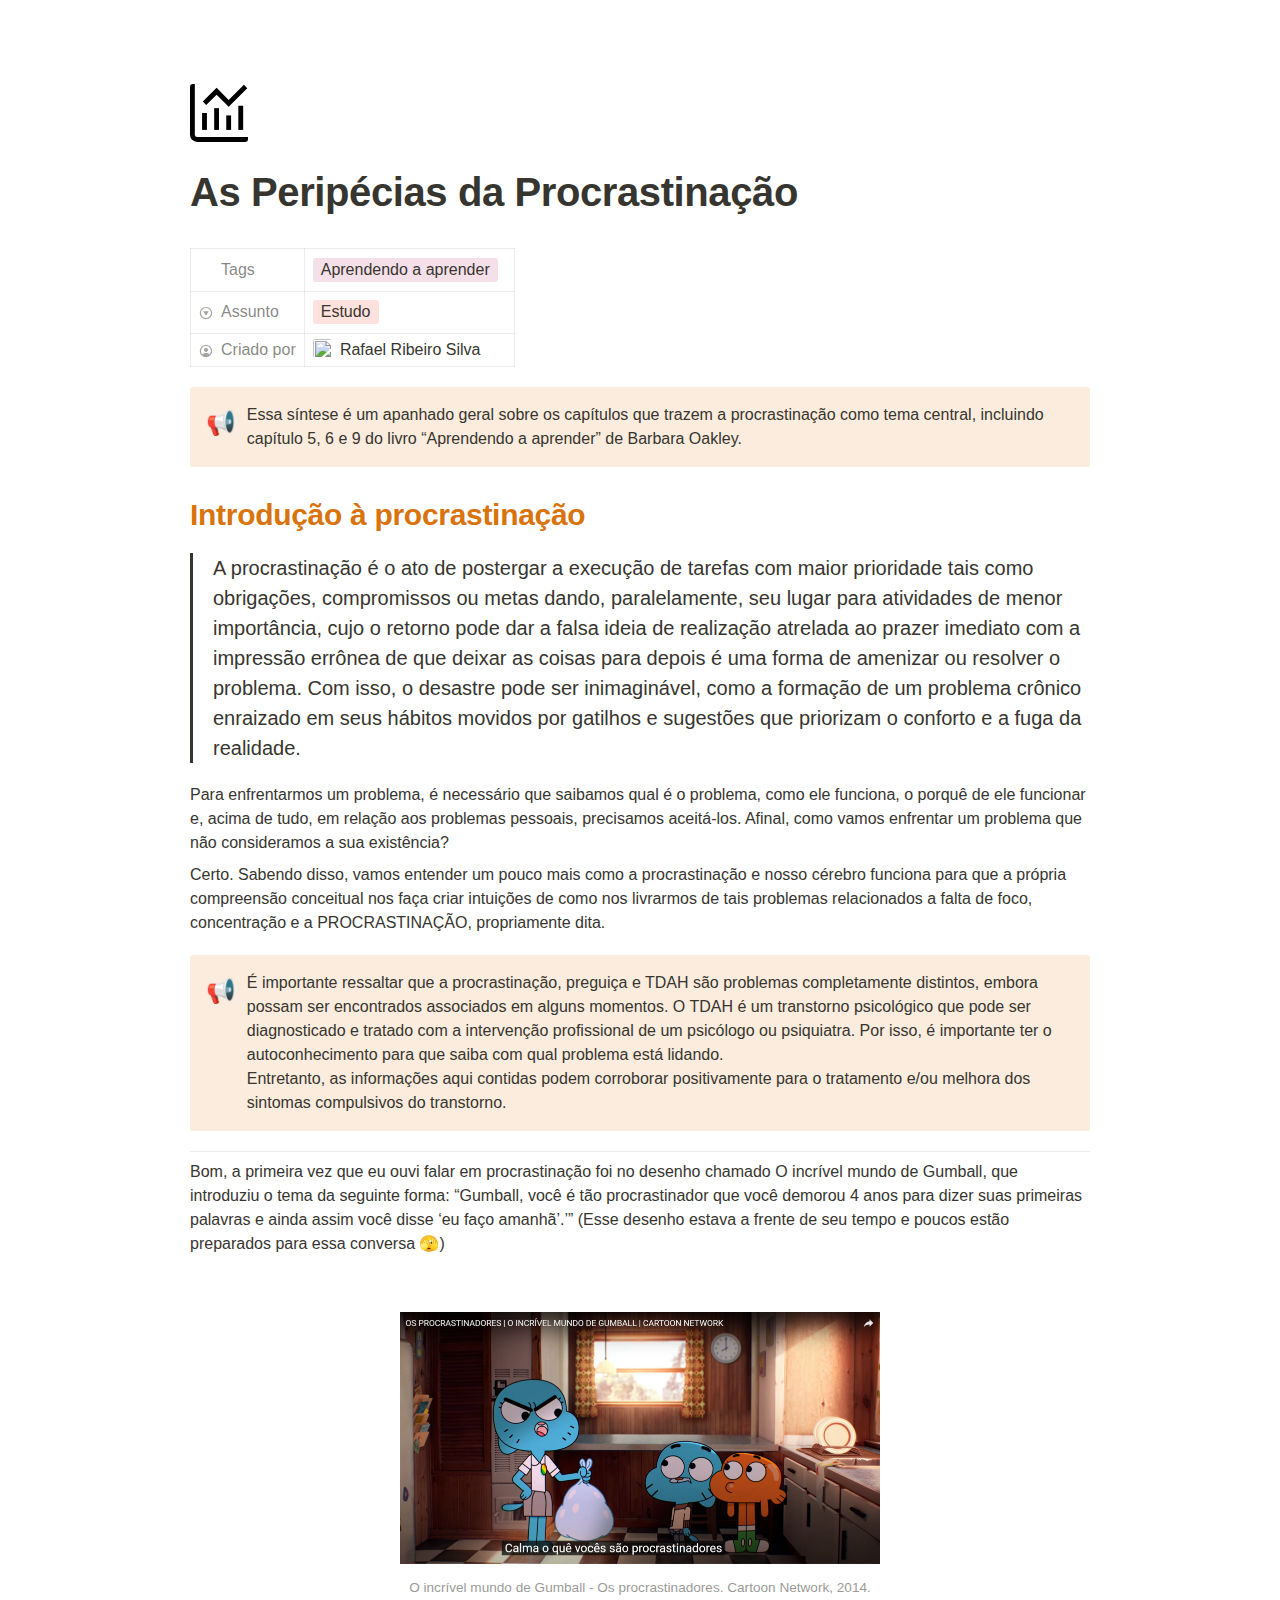
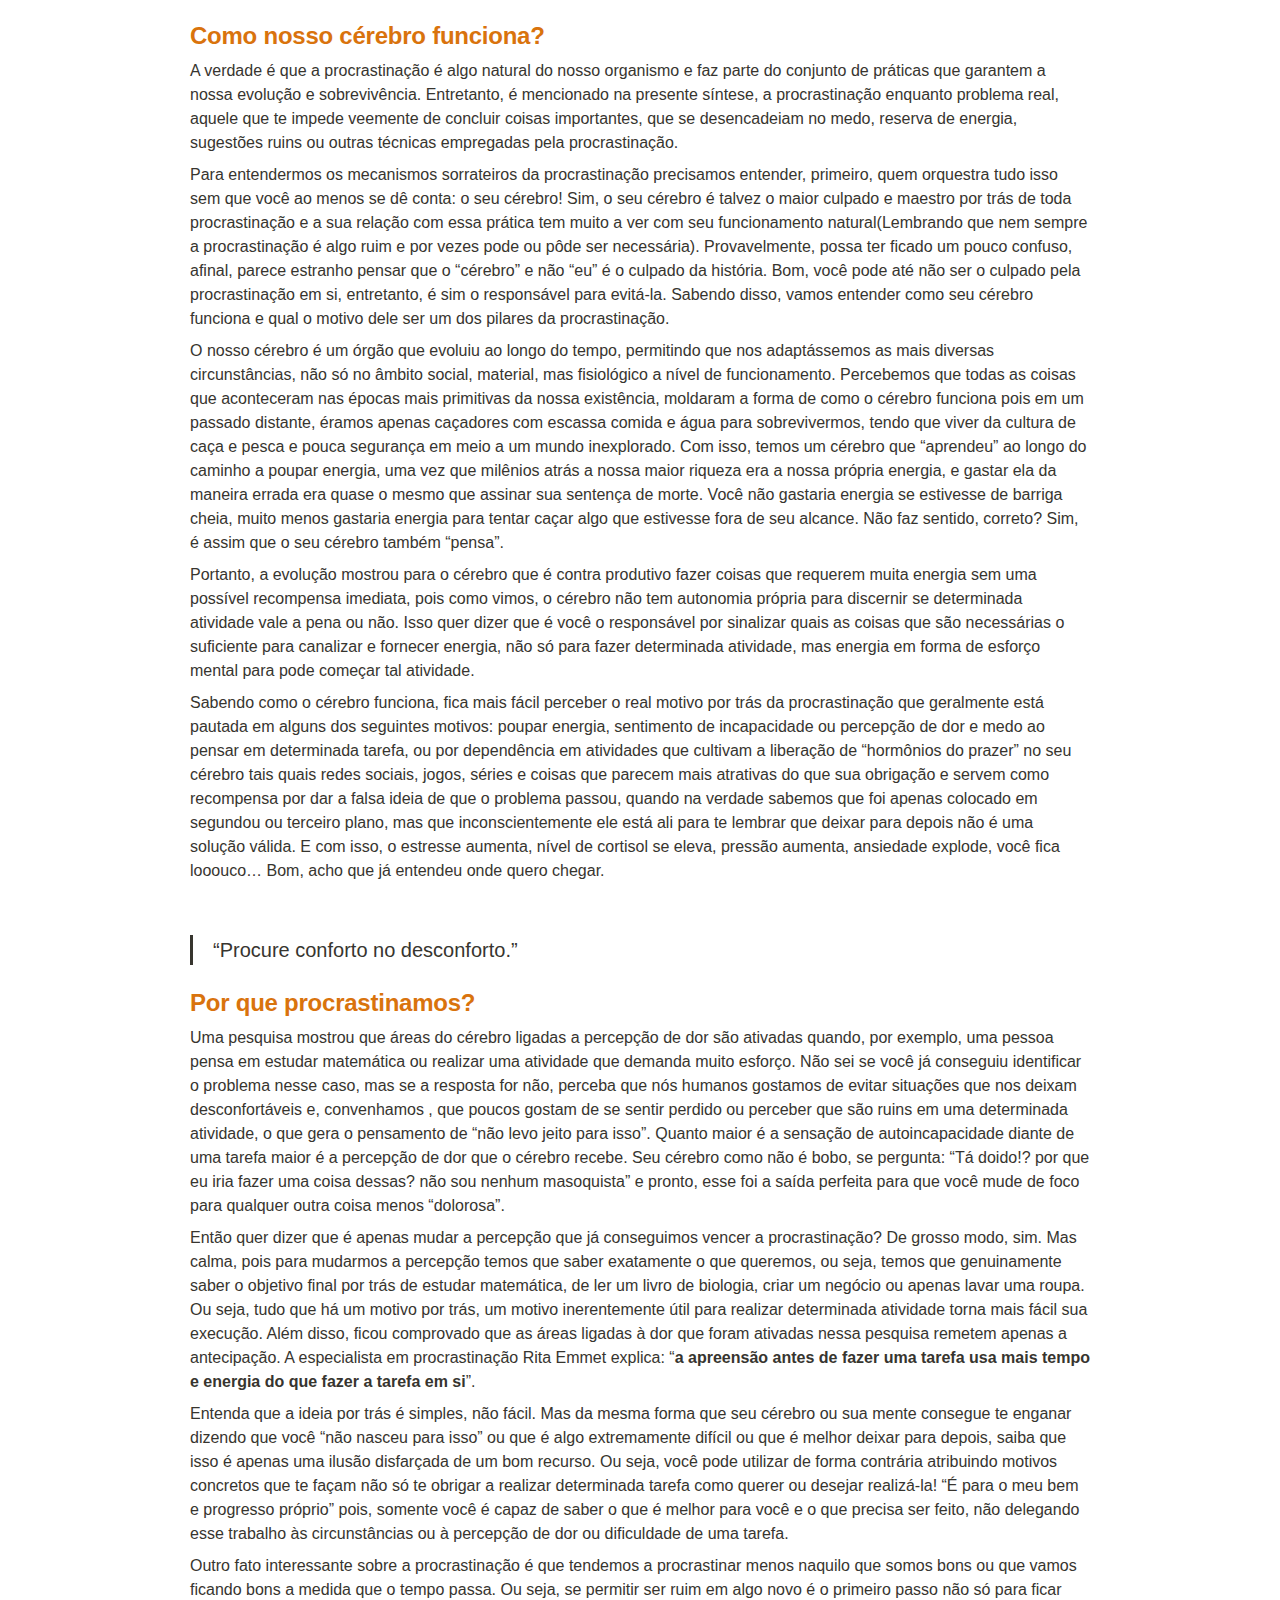
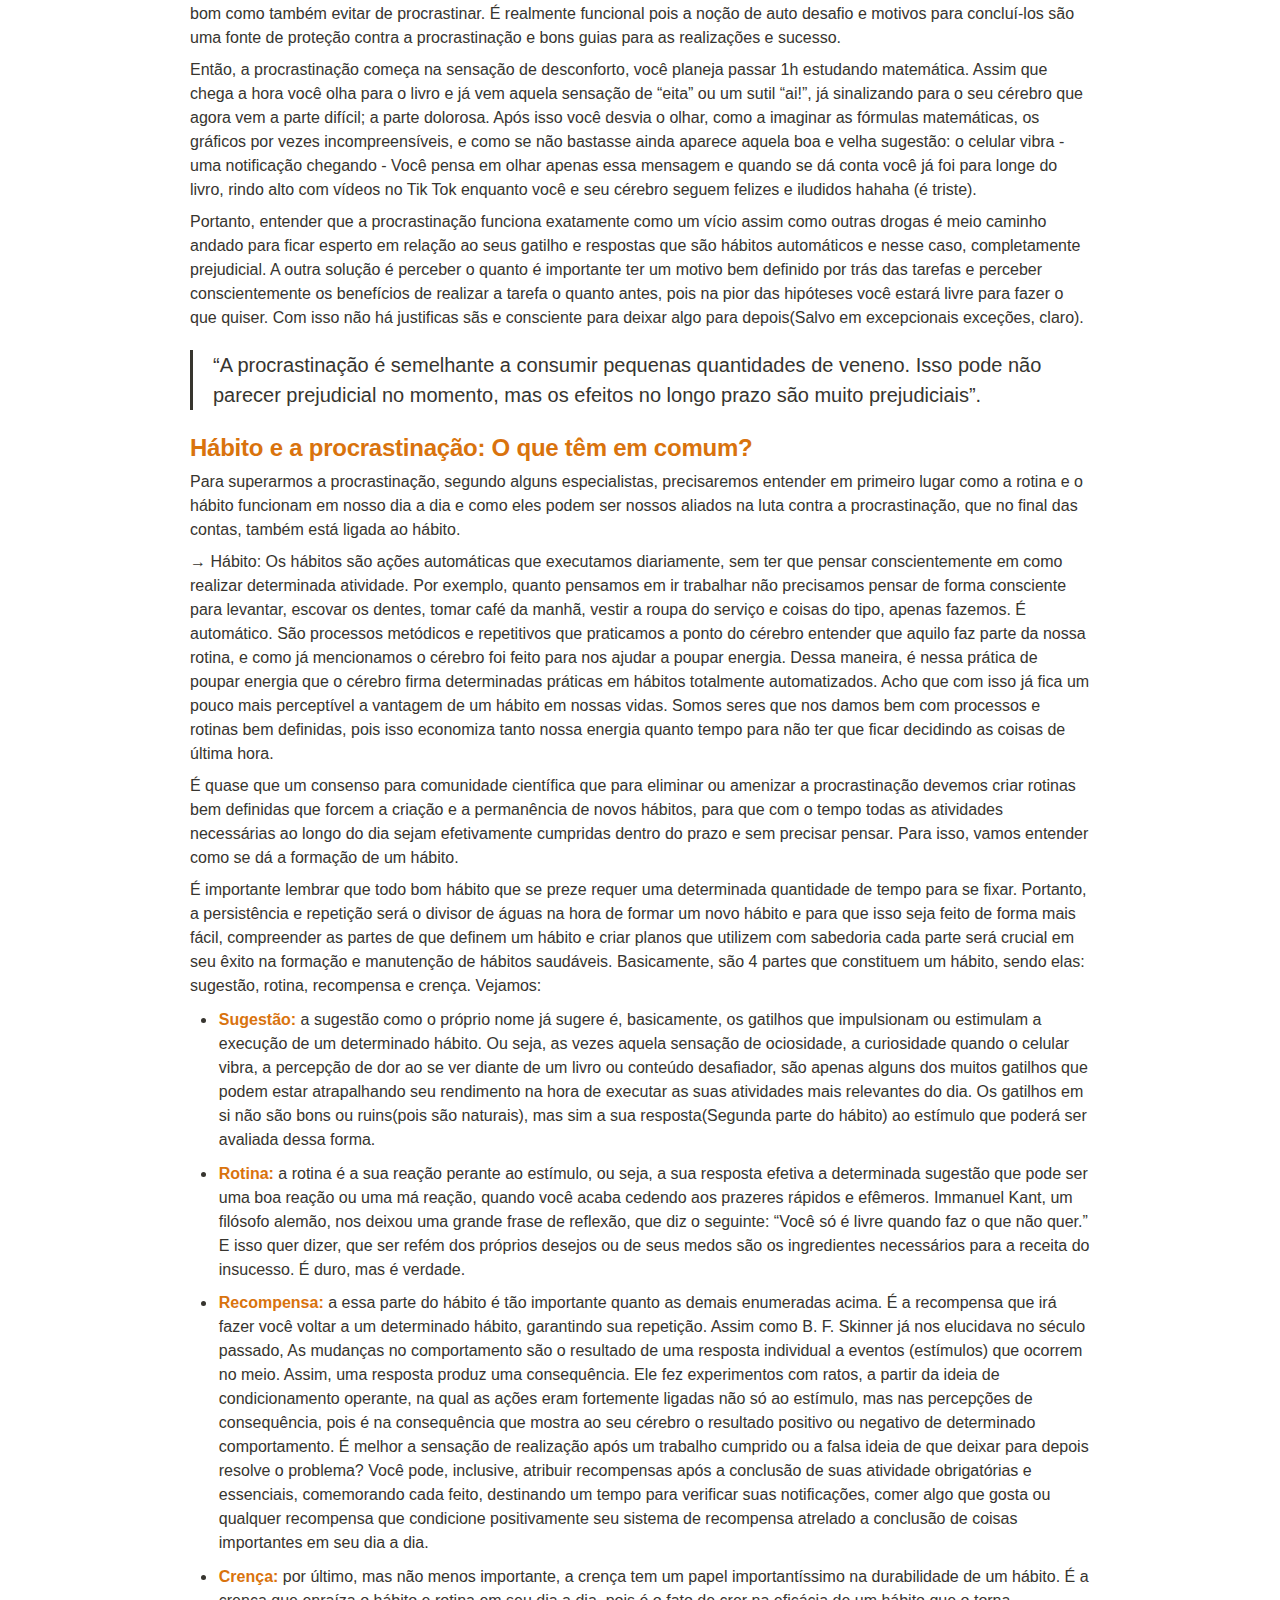
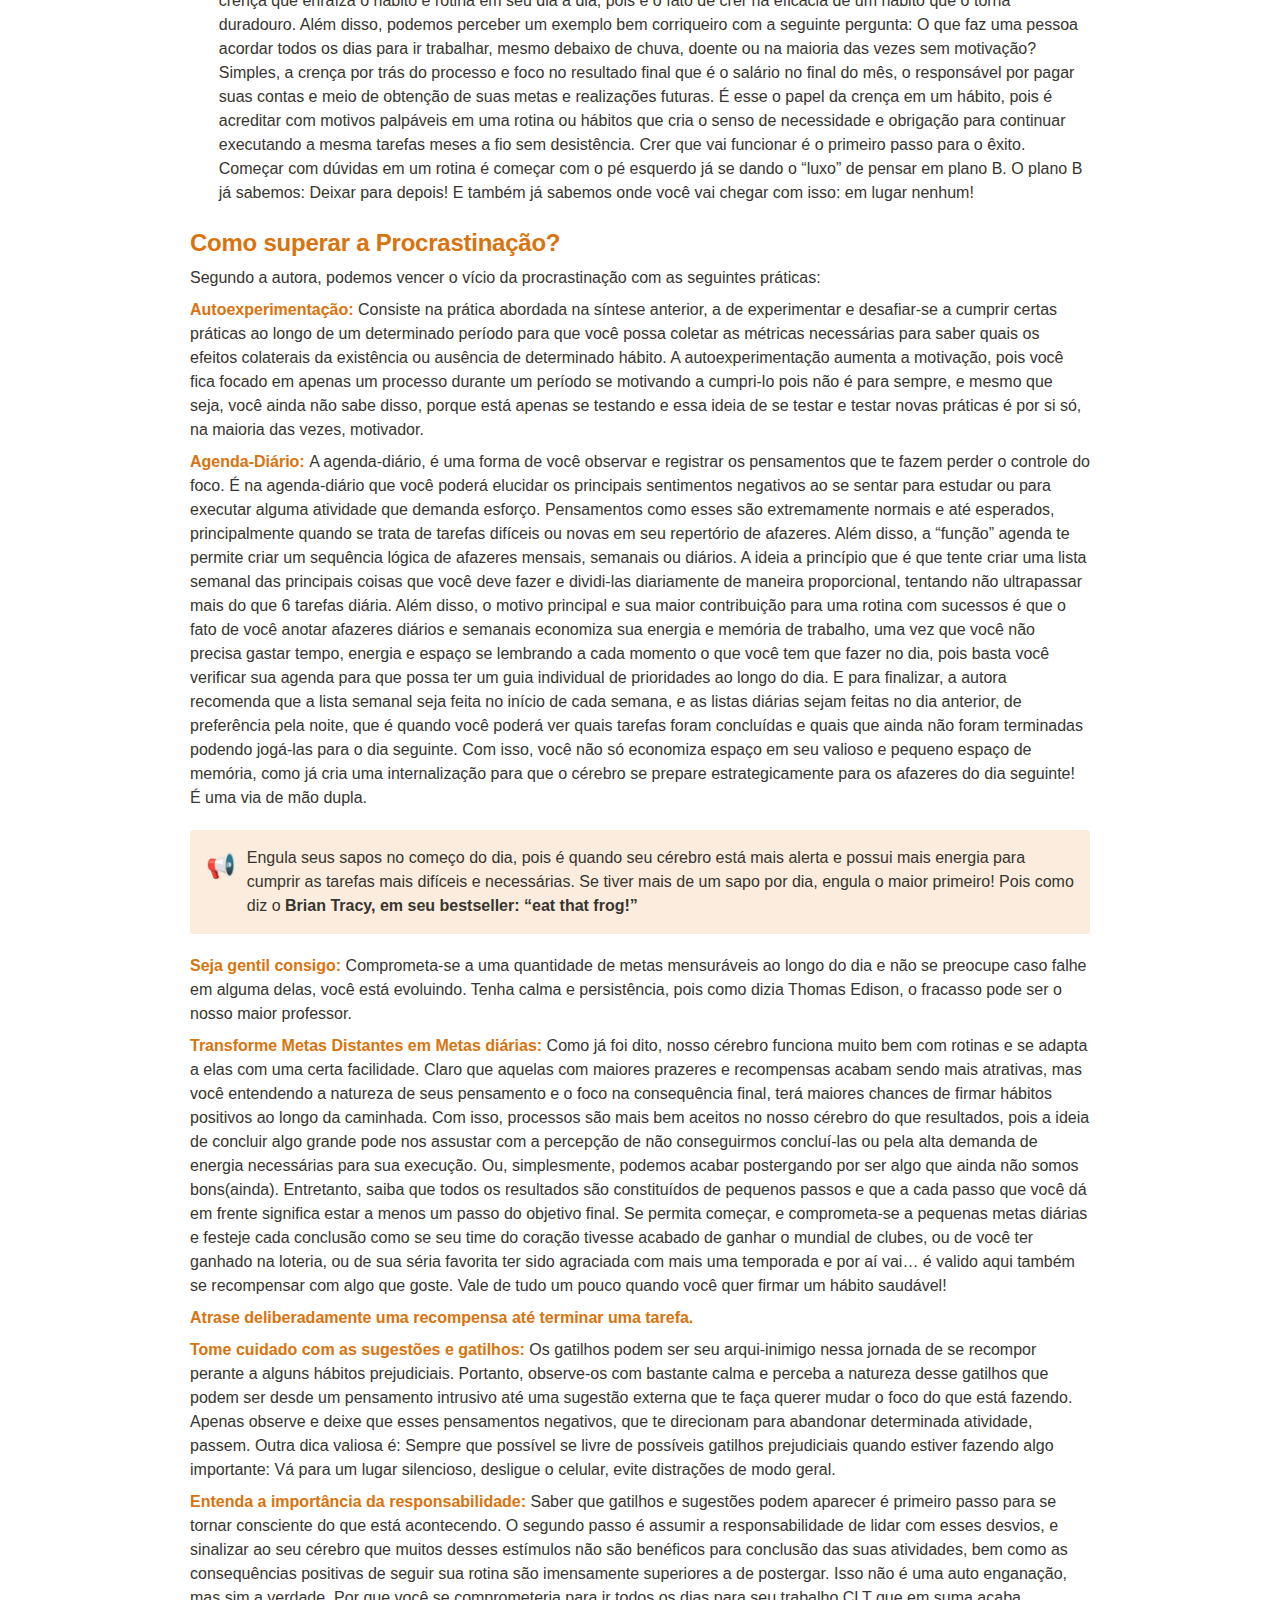
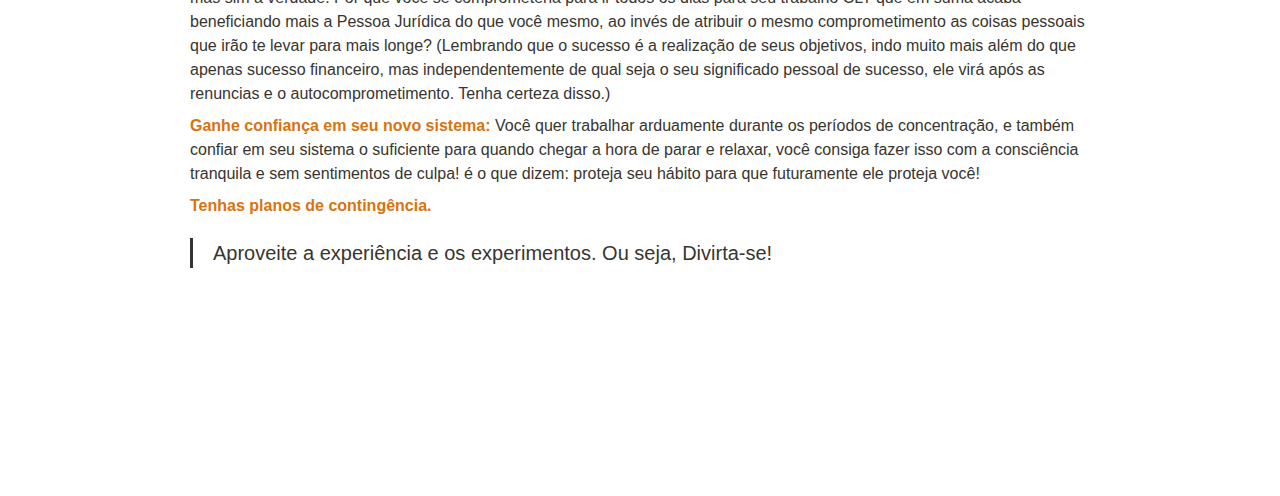
==== index.html @ 69508054 "Updates" ====
<!DOCTYPE html>
<html lang="pt-BR">
<head>
    <meta charset="UTF-8">
    <meta name="viewport" content="width=device-width, initial-scale=1.0">
    <link rel="stylesheet" href="estilo.css">
	<title>As Peripécias da Procrastinação</title>
</head>
<body>
	<article id="87c3aa96-2b7f-48d1-9f19-0ca85fb51d42" class="page sans"><header><div class="page-header-icon undefined"><img class="icon" src="As%20Peripe%CC%81cias%20da%20Procrastinac%CC%A7a%CC%83o%2087c3aa962b7f48d19f190ca85fb51d42/grafico-histograma.svg"/></div><h1 class="page-title">As Peripécias da Procrastinação</h1><p class="page-description"></p><table class="properties"><tbody><tr class="property-row property-row-multi_select"><th><span class="icon property-icon"><img src="https://www.notion.so/icons/tag_gray.svg" style="width:14px;height:14px"/></span>Tags</th><td><span class="selected-value select-value-color-pink">Aprendendo a aprender</span></td></tr><tr class="property-row property-row-select"><th><span class="icon property-icon"><svg role="graphics-symbol" viewBox="0 0 16 16" style="width:14px;height:14px;display:block;fill:rgba(55, 53, 47, 0.45);flex-shrink:0" class="typesSelect"><path d="M8 15.126C11.8623 15.126 15.0615 11.9336 15.0615 8.06445C15.0615 4.20215 11.8623 1.00293 7.99316 1.00293C4.13086 1.00293 0.938477 4.20215 0.938477 8.06445C0.938477 11.9336 4.1377 15.126 8 15.126ZM8 13.7383C4.85547 13.7383 2.33301 11.209 2.33301 8.06445C2.33301 4.91992 4.84863 2.39746 7.99316 2.39746C11.1377 2.39746 13.6738 4.91992 13.6738 8.06445C13.6738 11.209 11.1445 13.7383 8 13.7383ZM7.62402 10.6348C7.79492 10.915 8.20508 10.9287 8.37598 10.6348L10.666 6.73145C10.8574 6.41016 10.7002 6.04102 10.3652 6.04102H5.62793C5.29297 6.04102 5.14941 6.43066 5.32031 6.73145L7.62402 10.6348Z"></path></svg></span>Assunto</th><td><span class="selected-value select-value-color-red">Estudo</span></td></tr><tr class="property-row property-row-created_by"><th><span class="icon property-icon"><svg role="graphics-symbol" viewBox="0 0 16 16" style="width:14px;height:14px;display:block;fill:rgba(55, 53, 47, 0.45);flex-shrink:0" class="typesCreatedBy"><path d="M8 15.126C11.8623 15.126 15.0615 11.9336 15.0615 8.06445C15.0615 4.20215 11.8623 1.00293 7.99316 1.00293C4.13086 1.00293 0.938477 4.20215 0.938477 8.06445C0.938477 11.9336 4.1377 15.126 8 15.126ZM8 10.4229C6.05176 10.4229 4.54785 11.1133 3.83008 11.9131C2.90039 10.9082 2.33301 9.55469 2.33301 8.06445C2.33301 4.91992 4.84863 2.39746 7.99316 2.39746C11.1377 2.39746 13.6738 4.91992 13.6738 8.06445C13.6738 9.55469 13.1064 10.9082 12.1699 11.9131C11.4521 11.1133 9.94824 10.4229 8 10.4229ZM8 9.30176C9.32617 9.30859 10.3516 8.18066 10.3516 6.71094C10.3516 5.33008 9.31934 4.18164 8 4.18164C6.6875 4.18164 5.6416 5.33008 5.64844 6.71094C5.65527 8.18066 6.68066 9.28809 8 9.30176Z"></path></svg></span>Criado por</th><td><span class="user"><img src="https://lh3.googleusercontent.com/a/ACg8ocIUJUl_Dr0HUJM2ZRxyqjNxHduEQIcJ7g1ySBrSHqzJRw=s100" class="icon user-icon"/>Rafael Ribeiro Silva</span></td></tr></tbody></table></header><div class="page-body"><figure class="block-color-orange_background callout" style="white-space:pre-wrap;display:flex" id="9371b0fc-7395-4e30-919d-5a11975d8e3a"><div style="font-size:1.5em"><span class="icon">📢</span></div><div style="width:100%">Essa síntese é um apanhado geral sobre os capítulos que trazem a procrastinação como tema central, incluindo capítulo 5, 6 e 9 do livro “Aprendendo a aprender” de Barbara Oakley.</div></figure><h1 id="94dfc5f4-3a8d-478e-9f38-05d4b724723b" class=""><mark class="highlight-orange">Introdução à procrastinação</mark></h1><blockquote id="764e14b9-84fe-4a03-af30-5da15a6d4e43" class="">A procrastinação é o ato de postergar a execução de tarefas com maior prioridade tais como obrigações, compromissos ou metas dando, paralelamente, seu lugar para atividades de menor importância, cujo o retorno pode dar a falsa ideia de realização atrelada ao prazer imediato com a impressão errônea de que deixar as coisas para depois é uma forma de amenizar ou resolver o problema. Com isso, o desastre pode ser inimaginável, como a formação de um problema crônico enraizado em seus hábitos movidos por gatilhos e sugestões que priorizam o conforto e a fuga da realidade.</blockquote><p id="ccde3ef5-eab1-418b-a8c3-e82ac4854e27" class="">Para enfrentarmos um problema, é necessário que saibamos qual é o problema, como ele funciona, o porquê de ele funcionar e, acima de tudo, em relação aos problemas pessoais, precisamos aceitá-los. Afinal, como vamos enfrentar um problema que não consideramos a sua existência? </p><p id="78a944de-6491-4551-90a5-6ba84d888f3e" class="">Certo. Sabendo disso, vamos entender um pouco mais como a procrastinação e nosso cérebro funciona para que a própria compreensão conceitual nos faça criar intuições de como nos livrarmos de tais problemas relacionados a falta de foco, concentração e a PROCRASTINAÇÃO, propriamente dita.</p><figure class="block-color-orange_background callout" style="white-space:pre-wrap;display:flex" id="7184395b-e0fd-480c-8f7d-4ab35eafb9c1"><div style="font-size:1.5em"><span class="icon">📢</span></div><div style="width:100%">É importante ressaltar que a procrastinação, preguiça e TDAH são problemas completamente distintos, embora possam ser encontrados associados em alguns momentos. O TDAH é um transtorno psicológico que pode ser diagnosticado e tratado com a intervenção profissional de um psicólogo ou psiquiatra. Por isso, é importante ter o autoconhecimento para que saiba com qual problema está lidando. <br/>Entretanto, as informações aqui contidas podem corroborar positivamente para o tratamento e/ou melhora dos sintomas compulsivos do transtorno.<br/></div></figure><hr id="48480958-8d1e-44cb-ba13-e87be3074a92"/><p id="cf016b6e-4322-467f-aaeb-5d110cd35d7e" class="">Bom, a primeira vez que eu ouvi falar em procrastinação foi no desenho chamado O incrível mundo de Gumball, que introduziu o tema da seguinte forma: “Gumball, você é tão procrastinador que você demorou 4 anos para dizer suas primeiras palavras e ainda assim você disse ‘eu faço amanhã’.’” (Esse desenho estava a frente de seu tempo e poucos estão preparados para essa conversa 🫣)</p><p id="4190b456-7c3e-4ec0-aebd-374ee36fd4cd" class="">
</p><figure id="7ac2fb51-9965-4854-8b7e-077897d3b37d" class="image" style="text-align:center"><a href="As%20Peripe%CC%81cias%20da%20Procrastinac%CC%A7a%CC%83o%2087c3aa962b7f48d19f190ca85fb51d42/Untitled.png"><img style="width:480px" src="As%20Peripe%CC%81cias%20da%20Procrastinac%CC%A7a%CC%83o%2087c3aa962b7f48d19f190ca85fb51d42/Untitled.png"/></a><figcaption>O incrível mundo de Gumball - Os procrastinadores. Cartoon Network, 2014.</figcaption></figure><h2 id="cb5dad6a-d690-4b41-9a64-d6b298627ae5" class=""><mark class="highlight-orange">Como nosso cérebro funciona?</mark></h2><p id="04f21653-b4c3-4403-bd70-c64717d9c700" class="">A verdade é que a procrastinação é algo natural do nosso organismo e faz parte do conjunto de práticas que garantem a nossa evolução e sobrevivência. Entretanto, é mencionado na presente síntese, a procrastinação enquanto problema real, aquele que te impede veemente de concluir coisas importantes, que se desencadeiam no medo, reserva de energia, sugestões ruins ou outras técnicas empregadas pela procrastinação.</p><p id="3427a166-e259-4ad7-8358-bff070ffe804" class="">Para entendermos os mecanismos sorrateiros da procrastinação precisamos entender, primeiro, quem orquestra tudo isso sem que você ao menos se dê conta: o seu cérebro! Sim, o seu cérebro é talvez o maior culpado e maestro por trás de toda procrastinação e a sua relação com essa prática tem muito a ver com seu funcionamento natural(Lembrando que nem sempre a procrastinação é algo ruim e por vezes pode ou pôde ser necessária). Provavelmente, possa ter ficado um pouco confuso, afinal, parece estranho pensar que o “cérebro” e não “eu” é o culpado da história. Bom, você pode até não ser o culpado pela procrastinação em si, entretanto, é sim o responsável para evitá-la. Sabendo disso, vamos entender como seu cérebro funciona e qual o motivo dele ser um dos pilares da procrastinação.</p><p id="7d92852f-7ac6-4976-adbe-21e0488b2ec5" class="">O nosso cérebro é um órgão que evoluiu ao longo do tempo, permitindo que nos adaptássemos as mais diversas circunstâncias, não só no âmbito social, material, mas fisiológico a nível de funcionamento. Percebemos que todas as coisas que aconteceram nas épocas mais primitivas da nossa existência, moldaram a forma de como o cérebro funciona pois em um passado distante, éramos apenas caçadores com escassa comida e água para sobrevivermos, tendo que viver da cultura de caça e pesca e pouca segurança em meio a um mundo inexplorado. Com isso, temos um cérebro que “aprendeu” ao longo do caminho a poupar energia, uma vez que milênios atrás a nossa maior riqueza era a nossa própria energia, e gastar ela da maneira errada era quase o mesmo que assinar sua sentença de morte. Você não gastaria energia se estivesse de barriga cheia, muito menos gastaria energia para tentar caçar algo que estivesse fora de seu alcance. Não faz sentido, correto? Sim, é assim que o seu cérebro também “pensa”.</p><p id="5a0185a3-d89f-4f3c-80b7-23942cda6e2c" class="">Portanto, a evolução mostrou para o cérebro que é contra produtivo fazer coisas que requerem muita energia sem uma possível recompensa imediata, pois como vimos, o cérebro não tem autonomia própria para discernir se determinada atividade vale a pena ou não. Isso quer dizer que é você o responsável por sinalizar quais as coisas que são necessárias o suficiente para canalizar e fornecer energia, não só para fazer determinada atividade, mas energia em forma de esforço mental para pode começar tal atividade.</p><p id="50b788d4-11cb-45e7-ab19-48ddaecc28a7" class="">Sabendo como o cérebro funciona, fica mais fácil perceber o real motivo por trás da procrastinação que geralmente está pautada em alguns dos seguintes motivos: poupar energia, sentimento de incapacidade ou percepção de dor e medo ao pensar em determinada tarefa, ou por dependência em atividades que cultivam a liberação de “hormônios do prazer” no seu cérebro tais quais redes sociais, jogos, séries e coisas que parecem mais atrativas do que sua obrigação e servem como recompensa por dar a falsa ideia de que o problema passou, quando na verdade sabemos que foi apenas colocado em segundou ou terceiro plano, mas que inconscientemente ele está ali para te lembrar que deixar para depois não é uma solução válida. E com isso, o estresse aumenta, nível de cortisol se eleva, pressão aumenta, ansiedade explode, você fica looouco… Bom, acho que já entendeu onde quero chegar.</p><p id="909af782-c7cf-4dcf-85b4-3163905de0b9" class="">
</p><blockquote id="b437099a-7f71-4fe1-871e-e1f6e11b8eed" class="">“Procure conforto no desconforto.” </blockquote><h2 id="c459a349-04f6-455e-a3b4-f8659fa56a9d" class=""><mark class="highlight-orange">Por que procrastinamos?</mark></h2><p id="716cd78a-7cf7-4d3c-9547-6caa10e9c736" class="">Uma pesquisa mostrou que áreas do cérebro ligadas a percepção de dor são ativadas quando, por exemplo, uma pessoa pensa em estudar matemática ou realizar uma atividade que demanda muito esforço. Não sei se você já conseguiu identificar o problema nesse caso, mas se a resposta for não, perceba que nós humanos gostamos de evitar situações que nos deixam desconfortáveis e, convenhamos , que poucos gostam de se sentir perdido ou perceber que são ruins em uma determinada atividade, o que gera o pensamento de “não levo jeito para isso”. Quanto maior é a sensação de autoincapacidade diante de uma tarefa maior é a percepção de dor que o cérebro recebe. Seu cérebro como não é bobo, se pergunta: “Tá doido!? por que eu iria fazer uma coisa dessas? não sou nenhum masoquista” e pronto, esse foi a saída perfeita para que você mude de foco para qualquer outra coisa menos “dolorosa”.</p><p id="24db298d-e0ac-406c-9bd8-dcac79b4a1b8" class="">Então quer dizer que é apenas mudar a percepção que já conseguimos vencer a procrastinação? De grosso modo, sim. Mas calma, pois para mudarmos a percepção temos que saber exatamente o que queremos, ou seja, temos que genuinamente saber o objetivo final por trás de estudar matemática, de ler um livro de biologia, criar um negócio ou apenas lavar uma roupa. Ou seja, tudo que há um motivo por trás, um motivo inerentemente útil para realizar determinada atividade torna mais fácil sua execução. Além disso, ficou comprovado que as áreas ligadas à dor que foram ativadas nessa pesquisa remetem apenas a antecipação. A especialista em procrastinação Rita Emmet explica: “<strong>a apreensão antes de fazer uma tarefa usa mais tempo e energia do que fazer a tarefa em si</strong>”.</p><p id="a82c16fe-6b31-4516-8e2f-f33e8d0210f8" class="">Entenda que a ideia por trás é simples, não fácil. Mas da mesma forma que seu cérebro ou sua mente consegue te enganar dizendo que você “não nasceu para isso” ou que é algo extremamente difícil ou que é melhor deixar para depois, saiba que isso é apenas uma ilusão disfarçada de um bom recurso. Ou seja, você pode utilizar de forma contrária atribuindo motivos concretos que te façam não só te obrigar a realizar determinada tarefa como querer ou desejar realizá-la! “É para o meu bem e progresso próprio” pois, somente você é capaz de saber o que é melhor para você e o que precisa ser feito, não delegando esse trabalho às circunstâncias ou à percepção de dor ou dificuldade de uma tarefa.</p><p id="feb431be-d02e-48bc-9b81-26b1594eba56" class="">Outro fato interessante sobre a procrastinação é que tendemos a procrastinar menos naquilo que somos bons ou que vamos ficando bons a medida que o tempo passa. Ou seja, se permitir ser ruim em algo novo é o primeiro passo não só para ficar bom como também evitar de procrastinar. É realmente funcional pois a noção de auto desafio e motivos para concluí-los são uma fonte de proteção contra a procrastinação e bons guias para as realizações e sucesso.</p><p id="37e49310-6d00-41b7-9e24-780da3d56d04" class="">Então, a procrastinação começa na sensação de desconforto, você planeja passar 1h estudando matemática. Assim que chega a hora você olha para o livro e já vem aquela sensação de “eita” ou um sutil “ai!”, já sinalizando para o seu cérebro que agora vem a parte difícil; a parte dolorosa. Após isso você desvia o olhar, como a imaginar as fórmulas matemáticas, os gráficos por vezes incompreensíveis, e como se não bastasse ainda aparece aquela boa e velha sugestão: o celular vibra - uma notificação chegando - Você pensa em olhar apenas essa mensagem e quando se dá conta você já foi para longe do livro, rindo alto com vídeos no Tik Tok enquanto você e seu cérebro seguem felizes e iludidos hahaha (é triste). </p><p id="12c5a6ce-46b5-42ab-8006-9390fcdcafe4" class="">Portanto, entender que a procrastinação funciona exatamente como um vício assim como outras drogas é meio caminho andado para ficar esperto em relação ao seus gatilho e respostas que são hábitos automáticos e nesse caso, completamente prejudicial. A outra solução é perceber o quanto é importante ter um motivo bem definido por trás das tarefas e perceber conscientemente os benefícios de realizar a tarefa o quanto antes, pois na pior das hipóteses você estará livre para fazer o que quiser. Com isso não há justificas sãs e consciente para deixar algo para depois(Salvo em excepcionais exceções, claro).</p><blockquote id="ca73c026-769a-4c5f-b0ef-c89f5ad0bbf7" class="">“A procrastinação é semelhante a consumir pequenas quantidades de veneno. Isso pode não parecer prejudicial no momento, mas os efeitos no longo prazo são muito prejudiciais”.</blockquote><h2 id="94da6646-782e-4027-9279-b72cfca70ca0" class=""><mark class="highlight-orange">Hábito e a procrastinação: O que têm em comum?</mark></h2><p id="d378e4ac-b4c6-46f4-8ac6-4f0d45a22e09" class="">Para superarmos a procrastinação, segundo alguns especialistas, precisaremos entender em primeiro lugar como a rotina e o hábito funcionam em nosso dia a dia e como eles podem ser nossos aliados na luta contra a procrastinação, que no final das contas, também está ligada ao hábito. </p><p id="7222ef81-99e6-40de-8c1c-90f45dbb422b" class="">→ Hábito: Os hábitos são ações automáticas que executamos diariamente, sem ter que pensar conscientemente em como realizar determinada atividade. Por exemplo, quanto pensamos em ir trabalhar não precisamos pensar de forma consciente para levantar, escovar os dentes, tomar café da manhã, vestir a roupa do serviço e coisas do tipo, apenas fazemos. É automático. São processos metódicos e repetitivos que praticamos a ponto do cérebro entender que aquilo faz parte da nossa rotina, e como já mencionamos o cérebro foi feito para nos ajudar a poupar energia. Dessa maneira, é nessa prática de poupar energia que o cérebro firma determinadas práticas em hábitos totalmente automatizados. Acho que com isso já fica um pouco mais perceptível a vantagem de um hábito em nossas vidas. Somos seres que nos damos bem com processos e rotinas bem definidas, pois isso economiza tanto nossa energia quanto tempo para não ter que ficar decidindo as coisas de última hora.</p><p id="92c19bfd-3e4c-4db4-8967-04806d813e8e" class="">É quase que um consenso para comunidade científica que para eliminar ou amenizar a procrastinação devemos criar rotinas bem definidas que forcem a criação e a permanência de novos hábitos, para que com o tempo todas as atividades necessárias ao longo do dia sejam efetivamente cumpridas dentro do prazo e sem precisar pensar. Para isso, vamos entender como se dá a formação de um hábito. </p><p id="b5f105de-1340-4a5c-82e2-53aa22fca579" class="">É importante lembrar que todo bom hábito que se preze requer uma determinada quantidade de tempo para se fixar. Portanto, a persistência e repetição será o divisor de águas na hora de formar um novo hábito e para que isso seja feito de forma mais fácil, compreender as partes de que definem um hábito e criar planos que utilizem com sabedoria cada parte será crucial em seu êxito na formação e manutenção de hábitos saudáveis. Basicamente, são 4 partes que constituem um hábito, sendo elas: sugestão, rotina, recompensa e crença. Vejamos:</p><ul id="fa9c8aed-edcd-4c12-b7cc-d9d000318cb2" class="bulleted-list"><li style="list-style-type:disc"><mark class="highlight-orange"><strong>Sugestão: </strong></mark>a sugestão como o próprio nome já sugere é, basicamente, os gatilhos que impulsionam ou estimulam a execução de um determinado hábito. Ou seja, as vezes aquela sensação de ociosidade, a curiosidade quando o celular vibra, a percepção de dor ao se ver diante de um livro ou conteúdo desafiador, são apenas alguns dos muitos gatilhos que podem estar atrapalhando seu rendimento na hora de executar as suas atividades mais relevantes do dia. Os gatilhos em si não são bons ou ruins(pois são naturais), mas sim a sua resposta(Segunda parte do hábito) ao estímulo que poderá ser avaliada dessa forma.</li></ul><ul id="5c4e2bc6-59fb-472f-983b-2776474fc3bf" class="bulleted-list"><li style="list-style-type:disc"><strong><mark class="highlight-orange">Rotina: </mark></strong>a rotina é a sua reação perante ao estímulo, ou seja, a sua resposta efetiva a determinada sugestão que pode ser uma boa reação ou uma má reação, quando você acaba cedendo aos prazeres rápidos e efêmeros. Immanuel Kant, um filósofo alemão, nos deixou uma grande frase de reflexão, que diz o seguinte: “Você só é livre quando faz o que não quer.” E isso quer dizer, que ser refém dos próprios desejos ou de seus medos são os ingredientes necessários para a receita do insucesso. É duro, mas é verdade.</li></ul><ul id="4a676af2-4b83-401c-aaed-d96450aebd9b" class="bulleted-list"><li style="list-style-type:disc"><mark class="highlight-orange"><strong>Recompensa: </strong></mark>a essa parte do hábito é tão importante quanto as demais enumeradas acima. É a recompensa que irá fazer você voltar a um determinado hábito, garantindo sua repetição. Assim como B. F. Skinner já nos elucidava no século passado, As mudanças no comportamento são o resultado de uma resposta individual a eventos (estímulos) que ocorrem no meio. Assim, uma resposta produz uma consequência. Ele fez experimentos com ratos, a partir da ideia de condicionamento operante, na qual as ações eram fortemente ligadas não só ao estímulo, mas nas percepções de consequência, pois é na consequência que mostra ao seu cérebro o resultado positivo ou negativo de determinado comportamento. É melhor a sensação de realização após um trabalho cumprido ou a falsa ideia de que deixar para depois resolve o problema? Você pode, inclusive, atribuir recompensas após a conclusão de suas atividade obrigatórias e essenciais, comemorando cada feito, destinando um tempo para verificar suas notificações, comer algo que gosta ou qualquer recompensa que condicione positivamente seu sistema de recompensa atrelado a conclusão de coisas importantes em seu dia a dia.</li></ul><ul id="4a654684-bf47-41b3-b0b2-5cc95b9de8a1" class="bulleted-list"><li style="list-style-type:disc"><strong><mark class="highlight-orange">Crença: </mark></strong>por último, mas não menos importante, a crença tem um papel importantíssimo na durabilidade de um hábito. É a crença que enraíza o hábito e rotina em seu dia a dia, pois é o fato de crer na eficácia de um hábito que o torna duradouro. Além disso, podemos perceber um exemplo bem corriqueiro com a seguinte pergunta: O que faz uma pessoa acordar todos os dias para ir trabalhar, mesmo debaixo de chuva, doente ou na maioria das vezes sem motivação? Simples, a crença por trás do processo e foco no resultado final que é o salário no final do mês, o responsável por pagar suas contas e meio de obtenção de suas metas e realizações futuras. É esse o papel da crença em um hábito, pois é acreditar com motivos palpáveis em uma rotina ou hábitos que cria o senso de necessidade e obrigação para continuar executando a mesma tarefas meses a fio sem desistência. Crer que vai funcionar é o primeiro passo para o êxito. Começar com dúvidas em um rotina é começar com o pé esquerdo já se dando o “luxo” de pensar em plano B. O plano B já sabemos: Deixar para depois! E também já sabemos onde você vai chegar com isso: em lugar nenhum! </li></ul><h2 id="c9e38a19-1ea1-4ec4-ada6-3236c3777ef1" class=""><strong><mark class="highlight-orange">Como superar a Procrastinação?</mark></strong></h2><p id="d8599a60-c140-4624-921a-185205edd12a" class="">Segundo a autora, podemos vencer o vício da procrastinação com as seguintes práticas:</p><p id="fcfa9620-290f-4a1a-a1a5-1771d20ab866" class=""><strong><mark class="highlight-orange">Autoexperimentação: </mark></strong>Consiste na prática abordada na síntese anterior, a de experimentar e desafiar-se a cumprir certas práticas ao longo de um determinado período para que você possa coletar as métricas necessárias para saber quais os efeitos colaterais da existência ou ausência de determinado hábito. A autoexperimentação aumenta a motivação, pois você fica focado em apenas um processo durante um período se motivando a cumpri-lo pois não é para sempre, e mesmo que seja, você ainda não sabe disso, porque está apenas se testando e essa ideia de se testar e testar novas práticas é por si só, na maioria das vezes, motivador.</p><p id="8c2d6e5b-5ce0-4c97-ae93-f35edd33dc6e" class=""><strong><mark class="highlight-orange">Agenda-Diário: </mark></strong>A agenda-diário, é uma forma de você observar e registrar os pensamentos que te fazem perder o controle do foco. É na agenda-diário que você poderá elucidar os principais sentimentos negativos ao se sentar para estudar ou para executar alguma atividade que demanda esforço. Pensamentos como esses são extremamente normais e até esperados, principalmente quando se trata de tarefas difíceis ou novas em seu repertório de afazeres. Além disso, a “função” agenda te permite criar um sequência lógica de afazeres mensais, semanais ou diários. A ideia a princípio que é que tente criar uma lista semanal das principais coisas que você deve fazer e dividi-las diariamente de maneira proporcional, tentando não ultrapassar mais do que 6 tarefas diária. Além disso, o motivo principal e sua maior contribuição para uma rotina com sucessos é que o fato de você anotar afazeres diários e semanais economiza sua energia e memória de trabalho, uma vez que você não precisa gastar tempo, energia e espaço se lembrando a cada momento o que você tem que fazer no dia, pois basta você verificar sua agenda para que possa ter um guia individual de prioridades ao longo do dia. E para finalizar, a autora recomenda que a lista semanal seja feita no início de cada semana, e as listas diárias sejam feitas no dia anterior, de preferência pela noite, que é quando você poderá ver quais tarefas foram concluídas e quais que ainda não foram terminadas podendo jogá-las para o dia seguinte. Com isso, você não só economiza espaço em seu valioso e pequeno espaço de memória, como já cria uma internalização para que o cérebro se prepare estrategicamente para os afazeres do dia seguinte! É uma via de mão dupla.</p><figure class="block-color-orange_background callout" style="white-space:pre-wrap;display:flex" id="a30d3db0-ab34-4291-8813-7704b9b17294"><div style="font-size:1.5em"><span class="icon">📢</span></div><div style="width:100%">Engula seus sapos no começo do dia, pois é quando seu cérebro está mais alerta e possui mais energia para cumprir as tarefas mais difíceis e necessárias. Se tiver mais de um sapo por dia, engula o maior primeiro! Pois como diz o <strong>Brian Tracy, em seu bestseller: “eat that frog!”</strong></div></figure><p id="be686e7f-545f-4e09-aa39-190fe735bd0d" class=""><strong><mark class="highlight-orange">Seja gentil consigo: </mark></strong>Comprometa-se a uma quantidade de metas mensuráveis ao longo do dia e não se preocupe caso falhe em alguma delas, você está evoluindo. Tenha calma e persistência, pois como dizia Thomas Edison, o fracasso pode ser o nosso maior professor.</p><p id="04cc22d3-0e40-4ea6-9de4-3ca9693436aa" class=""><strong><mark class="highlight-orange">Transforme Metas Distantes em Metas diárias: </mark></strong>Como já foi dito, nosso cérebro funciona muito bem com rotinas e se adapta a elas com uma certa facilidade. Claro que aquelas com maiores prazeres e recompensas acabam sendo mais atrativas, mas você entendendo a natureza de seus pensamento e o foco na consequência final, terá maiores chances de firmar hábitos positivos ao longo da caminhada. Com isso, processos são mais bem aceitos no nosso cérebro do que resultados, pois a ideia de concluir algo grande pode nos assustar com a percepção de não conseguirmos concluí-las ou pela alta demanda de energia necessárias para sua execução. Ou, simplesmente, podemos acabar postergando por ser algo que ainda não somos bons(ainda). Entretanto, saiba que todos os resultados são constituídos de pequenos passos e que a cada passo que você dá em frente significa estar a menos um passo do objetivo final. Se permita começar, e comprometa-se a pequenas metas diárias e festeje cada conclusão como se seu time do coração tivesse acabado de ganhar o mundial de clubes, ou de você ter ganhado na loteria, ou de sua séria favorita ter sido agraciada com mais uma temporada e por aí vai… é valido aqui também se recompensar com algo que goste. Vale de tudo um pouco quando você quer firmar um hábito saudável!</p><p id="5b1c3e5e-cdbf-4f02-92e7-60ccfbcc15fc" class=""><strong><mark class="highlight-orange">Atrase deliberadamente uma recompensa até terminar uma tarefa.</mark></strong></p><p id="6fd7b22b-f647-4c6f-a072-2c43f34fcffb" class=""><strong><mark class="highlight-orange">Tome cuidado com as sugestões e gatilhos: </mark></strong>Os gatilhos podem ser seu arqui-inimigo nessa jornada de se recompor perante a alguns hábitos prejudiciais. Portanto, observe-os com bastante calma e perceba a natureza desse gatilhos que podem ser desde um pensamento intrusivo até uma sugestão externa que te faça querer mudar o foco do que está fazendo. Apenas observe e deixe que esses pensamentos negativos, que te direcionam para abandonar determinada atividade, passem. Outra dica valiosa é: Sempre que possível se livre de possíveis gatilhos prejudiciais quando estiver fazendo algo importante: Vá para um lugar silencioso, desligue o celular, evite distrações de modo geral.</p><p id="2648478f-7d46-40d4-aa22-8edf5ff184fa" class=""><strong><mark class="highlight-orange">Entenda a importância da responsabilidade: </mark></strong>Saber que gatilhos e sugestões podem aparecer é primeiro passo para se tornar consciente do que está acontecendo. O segundo passo é assumir a responsabilidade de lidar com esses desvios, e sinalizar ao seu cérebro que muitos desses estímulos não são benéficos para conclusão das suas atividades, bem como as consequências positivas de seguir sua rotina são imensamente superiores a de postergar. Isso não é uma auto enganação, mas sim a verdade. Por que você se comprometeria para ir todos os dias para seu trabalho CLT que em suma acaba beneficiando mais a Pessoa Jurídica do que você mesmo, ao invés de atribuir o mesmo comprometimento as coisas pessoais que irão te levar para mais longe? (Lembrando que o sucesso é a realização de seus objetivos, indo muito mais além do que apenas sucesso financeiro, mas independentemente de qual seja o seu significado pessoal de sucesso, ele virá após as renuncias e o autocomprometimento. Tenha certeza disso.)</p><p id="ca6549f0-a22a-4bec-af02-e24873897a5d" class=""><strong><mark class="highlight-orange">Ganhe confiança em seu novo sistema: </mark></strong>Você quer trabalhar arduamente durante os períodos de concentração, e também confiar em seu sistema o suficiente para quando chegar a hora de parar e relaxar, você consiga fazer isso com a consciência tranquila e sem sentimentos de culpa! é o que dizem: proteja seu hábito para que futuramente ele proteja você!</p><p id="10e640d1-db4f-4ef2-8806-cf2afb2e7ecf" class=""><strong><mark class="highlight-orange">Tenhas planos de contingência.</mark></strong></p><blockquote id="08d95936-1203-4e60-8317-1847164938de" class="">Aproveite a experiência e os experimentos. Ou seja, Divirta-se! </blockquote><p id="c18a1f24-1f5d-4976-88eb-62a33f3f8463" class="">
	</p>
</div>
</article>
<span class="sans" style="font-size:14px;padding-top:2em"></span>
</body>
</html>
---- estilo.css ----
/* html {
	-webkit-print-color-adjust: exact;
} */
* {
	box-sizing: border-box;
	/* -webkit-print-color-adjust: exact; */
}

html,
body {
	margin: 0;
	padding: 0;
}
@media only screen {
	body {
		margin: 2em auto;
		max-width: 900px;
		color: rgb(55, 53, 47);
	}
}

body {
	line-height: 1.5;
	white-space: pre-wrap;
}

a,
a.visited {
	color: inherit;
	text-decoration: underline;
}

.pdf-relative-link-path {
	font-size: 80%;
	color: #444;
}

h1,
h2,
h3 {
	letter-spacing: -0.01em;
	line-height: 1.2;
	font-weight: 600;
	margin-bottom: 0;
}

.page-title {
	font-size: 2.5rem;
	font-weight: 700;
	margin-top: 0;
	margin-bottom: 0.75em;
}

h1 {
	font-size: 1.875rem;
	margin-top: 1.875rem;
}

h2 {
	font-size: 1.5rem;
	margin-top: 1.5rem;
}

h3 {
	font-size: 1.25rem;
	margin-top: 1.25rem;
}

.source {
	border: 1px solid #ddd;
	border-radius: 3px;
	padding: 1.5em;
	word-break: break-all;
}

.callout {
	border-radius: 3px;
	padding: 1rem;
}

figure {
	margin: 1.25em 0;
	page-break-inside: avoid;
}

figcaption {
	opacity: 0.5;
	font-size: 85%;
	margin-top: 0.5em;
}

mark {
	background-color: transparent;
}

.indented {
	padding-left: 1.5em;
}

hr {
	background: transparent;
	display: block;
	width: 100%;
	height: 1px;
	visibility: visible;
	border: none;
	border-bottom: 1px solid rgba(55, 53, 47, 0.09);
}

img {
	max-width: 100%;
}

@media only print {
	img {
		max-height: 100vh;
		object-fit: contain;
	}
}

@page {
	margin: 1in;
}

.collection-content {
	font-size: 0.875rem;
}

.column-list {
	display: flex;
	justify-content: space-between;
}

.column {
	padding: 0 1em;
}

.column:first-child {
	padding-left: 0;
}

.column:last-child {
	padding-right: 0;
}

.table_of_contents-item {
	display: block;
	font-size: 0.875rem;
	line-height: 1.3;
	padding: 0.125rem;
}

.table_of_contents-indent-1 {
	margin-left: 1.5rem;
}

.table_of_contents-indent-2 {
	margin-left: 3rem;
}

.table_of_contents-indent-3 {
	margin-left: 4.5rem;
}

.table_of_contents-link {
	text-decoration: none;
	opacity: 0.7;
	border-bottom: 1px solid rgba(55, 53, 47, 0.18);
}

table,
th,
td {
	border: 1px solid rgba(55, 53, 47, 0.09);
	border-collapse: collapse;
}

table {
	border-left: none;
	border-right: none;
}

th,
td {
	font-weight: normal;
	padding: 0.25em 0.5em;
	line-height: 1.5;
	min-height: 1.5em;
	text-align: left;
}

th {
	color: rgba(55, 53, 47, 0.6);
}

ol,
ul {
	margin: 0;
	margin-block-start: 0.6em;
	margin-block-end: 0.6em;
}

li > ol:first-child,
li > ul:first-child {
	margin-block-start: 0.6em;
}

ul > li {
	list-style: disc;
}

ul.to-do-list {
	padding-inline-start: 0;
}

ul.to-do-list > li {
	list-style: none;
}

.to-do-children-checked {
	text-decoration: line-through;
	opacity: 0.375;
}

ul.toggle > li {
	list-style: none;
}

ul {
	padding-inline-start: 1.7em;
}

ul > li {
	padding-left: 0.1em;
}

ol {
	padding-inline-start: 1.6em;
}

ol > li {
	padding-left: 0.2em;
}

.mono ol {
	padding-inline-start: 2em;
}

.mono ol > li {
	text-indent: -0.4em;
}

.toggle {
	padding-inline-start: 0em;
	list-style-type: none;
}

/* Indent toggle children */
.toggle > li > details {
	padding-left: 1.7em;
}

.toggle > li > details > summary {
	margin-left: -1.1em;
}

.selected-value {
	display: inline-block;
	padding: 0 0.5em;
	background: rgba(206, 205, 202, 0.5);
	border-radius: 3px;
	margin-right: 0.5em;
	margin-top: 0.3em;
	margin-bottom: 0.3em;
	white-space: nowrap;
}

.collection-title {
	display: inline-block;
	margin-right: 1em;
}

.page-description {
    margin-bottom: 2em;
}

.simple-table {
	margin-top: 1em;
	font-size: 0.875rem;
	empty-cells: show;
}
.simple-table td {
	height: 29px;
	min-width: 120px;
}

.simple-table th {
	height: 29px;
	min-width: 120px;
}

.simple-table-header-color {
	background: rgb(247, 246, 243);
	color: black;
}
.simple-table-header {
	font-weight: 500;
}

time {
	opacity: 0.5;
}

.icon {
	display: inline-block;
	max-width: 1.2em;
	max-height: 1.2em;
	text-decoration: none;
	vertical-align: text-bottom;
	margin-right: 0.5em;
}

img.icon {
	border-radius: 3px;
}

.user-icon {
	width: 1.5em;
	height: 1.5em;
	border-radius: 100%;
	margin-right: 0.5rem;
}

.user-icon-inner {
	font-size: 0.8em;
}

.text-icon {
	border: 1px solid #000;
	text-align: center;
}

.page-cover-image {
	display: block;
	object-fit: cover;
	width: 100%;
	max-height: 30vh;
}

.page-header-icon {
	font-size: 3rem;
	margin-bottom: 1rem;
}

.page-header-icon-with-cover {
	margin-top: -0.72em;
	margin-left: 0.07em;
}

.page-header-icon img {
	border-radius: 3px;
}

.link-to-page {
	margin: 1em 0;
	padding: 0;
	border: none;
	font-weight: 500;
}

p > .user {
	opacity: 0.5;
}

td > .user,
td > time {
	white-space: nowrap;
}

input[type="checkbox"] {
	transform: scale(1.5);
	margin-right: 0.6em;
	vertical-align: middle;
}

p {
	margin-top: 0.5em;
	margin-bottom: 0.5em;
}

.image {
	border: none;
	margin: 1.5em 0;
	padding: 0;
	border-radius: 0;
	text-align: center;
}

.code,
code {
	background: rgba(135, 131, 120, 0.15);
	border-radius: 3px;
	padding: 0.2em 0.4em;
	border-radius: 3px;
	font-size: 85%;
	tab-size: 2;
}

code {
	color: #eb5757;
}

.code {
	padding: 1.5em 1em;
}

.code-wrap {
	white-space: pre-wrap;
	word-break: break-all;
}

.code > code {
	background: none;
	padding: 0;
	font-size: 100%;
	color: inherit;
}

blockquote {
	font-size: 1.25em;
	margin: 1em 0;
	padding-left: 1em;
	border-left: 3px solid rgb(55, 53, 47);
}

.bookmark {
	text-decoration: none;
	max-height: 8em;
	padding: 0;
	display: flex;
	width: 100%;
	align-items: stretch;
}

.bookmark-title {
	font-size: 0.85em;
	overflow: hidden;
	text-overflow: ellipsis;
	height: 1.75em;
	white-space: nowrap;
}

.bookmark-text {
	display: flex;
	flex-direction: column;
}

.bookmark-info {
	flex: 4 1 180px;
	padding: 12px 14px 14px;
	display: flex;
	flex-direction: column;
	justify-content: space-between;
}

.bookmark-image {
	width: 33%;
	flex: 1 1 180px;
	display: block;
	position: relative;
	object-fit: cover;
	border-radius: 1px;
}

.bookmark-description {
	color: rgba(55, 53, 47, 0.6);
	font-size: 0.75em;
	overflow: hidden;
	max-height: 4.5em;
	word-break: break-word;
}

.bookmark-href {
	font-size: 0.75em;
	margin-top: 0.25em;
}

.sans { font-family: ui-sans-serif, -apple-system, BlinkMacSystemFont, "Segoe UI", Helvetica, "Apple Color Emoji", Arial, sans-serif, "Segoe UI Emoji", "Segoe UI Symbol"; }
.code { font-family: "SFMono-Regular", Menlo, Consolas, "PT Mono", "Liberation Mono", Courier, monospace; }
.serif { font-family: Lyon-Text, Georgia, ui-serif, serif; }
.mono { font-family: iawriter-mono, Nitti, Menlo, Courier, monospace; }
.pdf .sans { font-family: Inter, ui-sans-serif, -apple-system, BlinkMacSystemFont, "Segoe UI", Helvetica, "Apple Color Emoji", Arial, sans-serif, "Segoe UI Emoji", "Segoe UI Symbol", 'Twemoji', 'Noto Color Emoji', 'Noto Sans CJK JP'; }
.pdf:lang(zh-CN) .sans { font-family: Inter, ui-sans-serif, -apple-system, BlinkMacSystemFont, "Segoe UI", Helvetica, "Apple Color Emoji", Arial, sans-serif, "Segoe UI Emoji", "Segoe UI Symbol", 'Twemoji', 'Noto Color Emoji', 'Noto Sans CJK SC'; }
.pdf:lang(zh-TW) .sans { font-family: Inter, ui-sans-serif, -apple-system, BlinkMacSystemFont, "Segoe UI", Helvetica, "Apple Color Emoji", Arial, sans-serif, "Segoe UI Emoji", "Segoe UI Symbol", 'Twemoji', 'Noto Color Emoji', 'Noto Sans CJK TC'; }
.pdf:lang(ko-KR) .sans { font-family: Inter, ui-sans-serif, -apple-system, BlinkMacSystemFont, "Segoe UI", Helvetica, "Apple Color Emoji", Arial, sans-serif, "Segoe UI Emoji", "Segoe UI Symbol", 'Twemoji', 'Noto Color Emoji', 'Noto Sans CJK KR'; }
.pdf .code { font-family: Source Code Pro, "SFMono-Regular", Menlo, Consolas, "PT Mono", "Liberation Mono", Courier, monospace, 'Twemoji', 'Noto Color Emoji', 'Noto Sans Mono CJK JP'; }
.pdf:lang(zh-CN) .code { font-family: Source Code Pro, "SFMono-Regular", Menlo, Consolas, "PT Mono", "Liberation Mono", Courier, monospace, 'Twemoji', 'Noto Color Emoji', 'Noto Sans Mono CJK SC'; }
.pdf:lang(zh-TW) .code { font-family: Source Code Pro, "SFMono-Regular", Menlo, Consolas, "PT Mono", "Liberation Mono", Courier, monospace, 'Twemoji', 'Noto Color Emoji', 'Noto Sans Mono CJK TC'; }
.pdf:lang(ko-KR) .code { font-family: Source Code Pro, "SFMono-Regular", Menlo, Consolas, "PT Mono", "Liberation Mono", Courier, monospace, 'Twemoji', 'Noto Color Emoji', 'Noto Sans Mono CJK KR'; }
.pdf .serif { font-family: PT Serif, Lyon-Text, Georgia, ui-serif, serif, 'Twemoji', 'Noto Color Emoji', 'Noto Serif CJK JP'; }
.pdf:lang(zh-CN) .serif { font-family: PT Serif, Lyon-Text, Georgia, ui-serif, serif, 'Twemoji', 'Noto Color Emoji', 'Noto Serif CJK SC'; }
.pdf:lang(zh-TW) .serif { font-family: PT Serif, Lyon-Text, Georgia, ui-serif, serif, 'Twemoji', 'Noto Color Emoji', 'Noto Serif CJK TC'; }
.pdf:lang(ko-KR) .serif { font-family: PT Serif, Lyon-Text, Georgia, ui-serif, serif, 'Twemoji', 'Noto Color Emoji', 'Noto Serif CJK KR'; }
.pdf .mono { font-family: PT Mono, iawriter-mono, Nitti, Menlo, Courier, monospace, 'Twemoji', 'Noto Color Emoji', 'Noto Sans Mono CJK JP'; }
.pdf:lang(zh-CN) .mono { font-family: PT Mono, iawriter-mono, Nitti, Menlo, Courier, monospace, 'Twemoji', 'Noto Color Emoji', 'Noto Sans Mono CJK SC'; }
.pdf:lang(zh-TW) .mono { font-family: PT Mono, iawriter-mono, Nitti, Menlo, Courier, monospace, 'Twemoji', 'Noto Color Emoji', 'Noto Sans Mono CJK TC'; }
.pdf:lang(ko-KR) .mono { font-family: PT Mono, iawriter-mono, Nitti, Menlo, Courier, monospace, 'Twemoji', 'Noto Color Emoji', 'Noto Sans Mono CJK KR'; }
.highlight-default {
	color: rgba(55, 53, 47, 1);
}
.highlight-gray {
	color: rgba(120, 119, 116, 1);
	fill: rgba(120, 119, 116, 1);
}
.highlight-brown {
	color: rgba(159, 107, 83, 1);
	fill: rgba(159, 107, 83, 1);
}
.highlight-orange {
	color: rgba(217, 115, 13, 1);
	fill: rgba(217, 115, 13, 1);
}
.highlight-yellow {
	color: rgba(203, 145, 47, 1);
	fill: rgba(203, 145, 47, 1);
}
.highlight-teal {
	color: rgba(68, 131, 97, 1);
	fill: rgba(68, 131, 97, 1);
}
.highlight-blue {
	color: rgba(51, 126, 169, 1);
	fill: rgba(51, 126, 169, 1);
}
.highlight-purple {
	color: rgba(144, 101, 176, 1);
	fill: rgba(144, 101, 176, 1);
}
.highlight-pink {
	color: rgba(193, 76, 138, 1);
	fill: rgba(193, 76, 138, 1);
}
.highlight-red {
	color: rgba(212, 76, 71, 1);
	fill: rgba(212, 76, 71, 1);
}
.highlight-gray_background {
	background: rgba(241, 241, 239, 1);
}
.highlight-brown_background {
	background: rgba(244, 238, 238, 1);
}
.highlight-orange_background {
	background: rgba(251, 236, 221, 1);
}
.highlight-yellow_background {
	background: rgba(251, 243, 219, 1);
}
.highlight-teal_background {
	background: rgba(237, 243, 236, 1);
}
.highlight-blue_background {
	background: rgba(231, 243, 248, 1);
}
.highlight-purple_background {
	background: rgba(244, 240, 247, 0.8);
}
.highlight-pink_background {
	background: rgba(249, 238, 243, 0.8);
}
.highlight-red_background {
	background: rgba(253, 235, 236, 1);
}
.block-color-default {
	color: inherit;
	fill: inherit;
}
.block-color-gray {
	color: rgba(120, 119, 116, 1);
	fill: rgba(120, 119, 116, 1);
}
.block-color-brown {
	color: rgba(159, 107, 83, 1);
	fill: rgba(159, 107, 83, 1);
}
.block-color-orange {
	color: rgba(217, 115, 13, 1);
	fill: rgba(217, 115, 13, 1);
}
.block-color-yellow {
	color: rgba(203, 145, 47, 1);
	fill: rgba(203, 145, 47, 1);
}
.block-color-teal {
	color: rgba(68, 131, 97, 1);
	fill: rgba(68, 131, 97, 1);
}
.block-color-blue {
	color: rgba(51, 126, 169, 1);
	fill: rgba(51, 126, 169, 1);
}
.block-color-purple {
	color: rgba(144, 101, 176, 1);
	fill: rgba(144, 101, 176, 1);
}
.block-color-pink {
	color: rgba(193, 76, 138, 1);
	fill: rgba(193, 76, 138, 1);
}
.block-color-red {
	color: rgba(212, 76, 71, 1);
	fill: rgba(212, 76, 71, 1);
}
.block-color-gray_background {
	background: rgba(241, 241, 239, 1);
}
.block-color-brown_background {
	background: rgba(244, 238, 238, 1);
}
.block-color-orange_background {
	background: rgba(251, 236, 221, 1);
}
.block-color-yellow_background {
	background: rgba(251, 243, 219, 1);
}
.block-color-teal_background {
	background: rgba(237, 243, 236, 1);
}
.block-color-blue_background {
	background: rgba(231, 243, 248, 1);
}
.block-color-purple_background {
	background: rgba(244, 240, 247, 0.8);
}
.block-color-pink_background {
	background: rgba(249, 238, 243, 0.8);
}
.block-color-red_background {
	background: rgba(253, 235, 236, 1);
}
.select-value-color-uiBlue { background-color: rgba(35, 131, 226, .07); }
.select-value-color-pink { background-color: rgba(245, 224, 233, 1); }
.select-value-color-purple { background-color: rgba(232, 222, 238, 1); }
.select-value-color-green { background-color: rgba(219, 237, 219, 1); }
.select-value-color-gray { background-color: rgba(227, 226, 224, 1); }
.select-value-color-translucentGray { background-color: rgba(255, 255, 255, 0.0375); }
.select-value-color-orange { background-color: rgba(250, 222, 201, 1); }
.select-value-color-brown { background-color: rgba(238, 224, 218, 1); }
.select-value-color-red { background-color: rgba(255, 226, 221, 1); }
.select-value-color-yellow { background-color: rgba(253, 236, 200, 1); }
.select-value-color-blue { background-color: rgba(211, 229, 239, 1); }
.select-value-color-pageGlass { background-color: undefined; }
.select-value-color-washGlass { background-color: undefined; }

.checkbox {
	display: inline-flex;
	vertical-align: text-bottom;
	width: 16;
	height: 16;
	background-size: 16px;
	margin-left: 2px;
	margin-right: 5px;
}

.checkbox-on {
	background-image: url("data:image/svg+xml;charset=UTF-8,%3Csvg%20width%3D%2216%22%20height%3D%2216%22%20viewBox%3D%220%200%2016%2016%22%20fill%3D%22none%22%20xmlns%3D%22http%3A%2F%2Fwww.w3.org%2F2000%2Fsvg%22%3E%0A%3Crect%20width%3D%2216%22%20height%3D%2216%22%20fill%3D%22%2358A9D7%22%2F%3E%0A%3Cpath%20d%3D%22M6.71429%2012.2852L14%204.9995L12.7143%203.71436L6.71429%209.71378L3.28571%206.2831L2%207.57092L6.71429%2012.2852Z%22%20fill%3D%22white%22%2F%3E%0A%3C%2Fsvg%3E");
}

.checkbox-off {
	background-image: url("data:image/svg+xml;charset=UTF-8,%3Csvg%20width%3D%2216%22%20height%3D%2216%22%20viewBox%3D%220%200%2016%2016%22%20fill%3D%22none%22%20xmlns%3D%22http%3A%2F%2Fwww.w3.org%2F2000%2Fsvg%22%3E%0A%3Crect%20x%3D%220.75%22%20y%3D%220.75%22%20width%3D%2214.5%22%20height%3D%2214.5%22%20fill%3D%22white%22%20stroke%3D%22%2336352F%22%20stroke-width%3D%221.5%22%2F%3E%0A%3C%2Fsvg%3E");
}
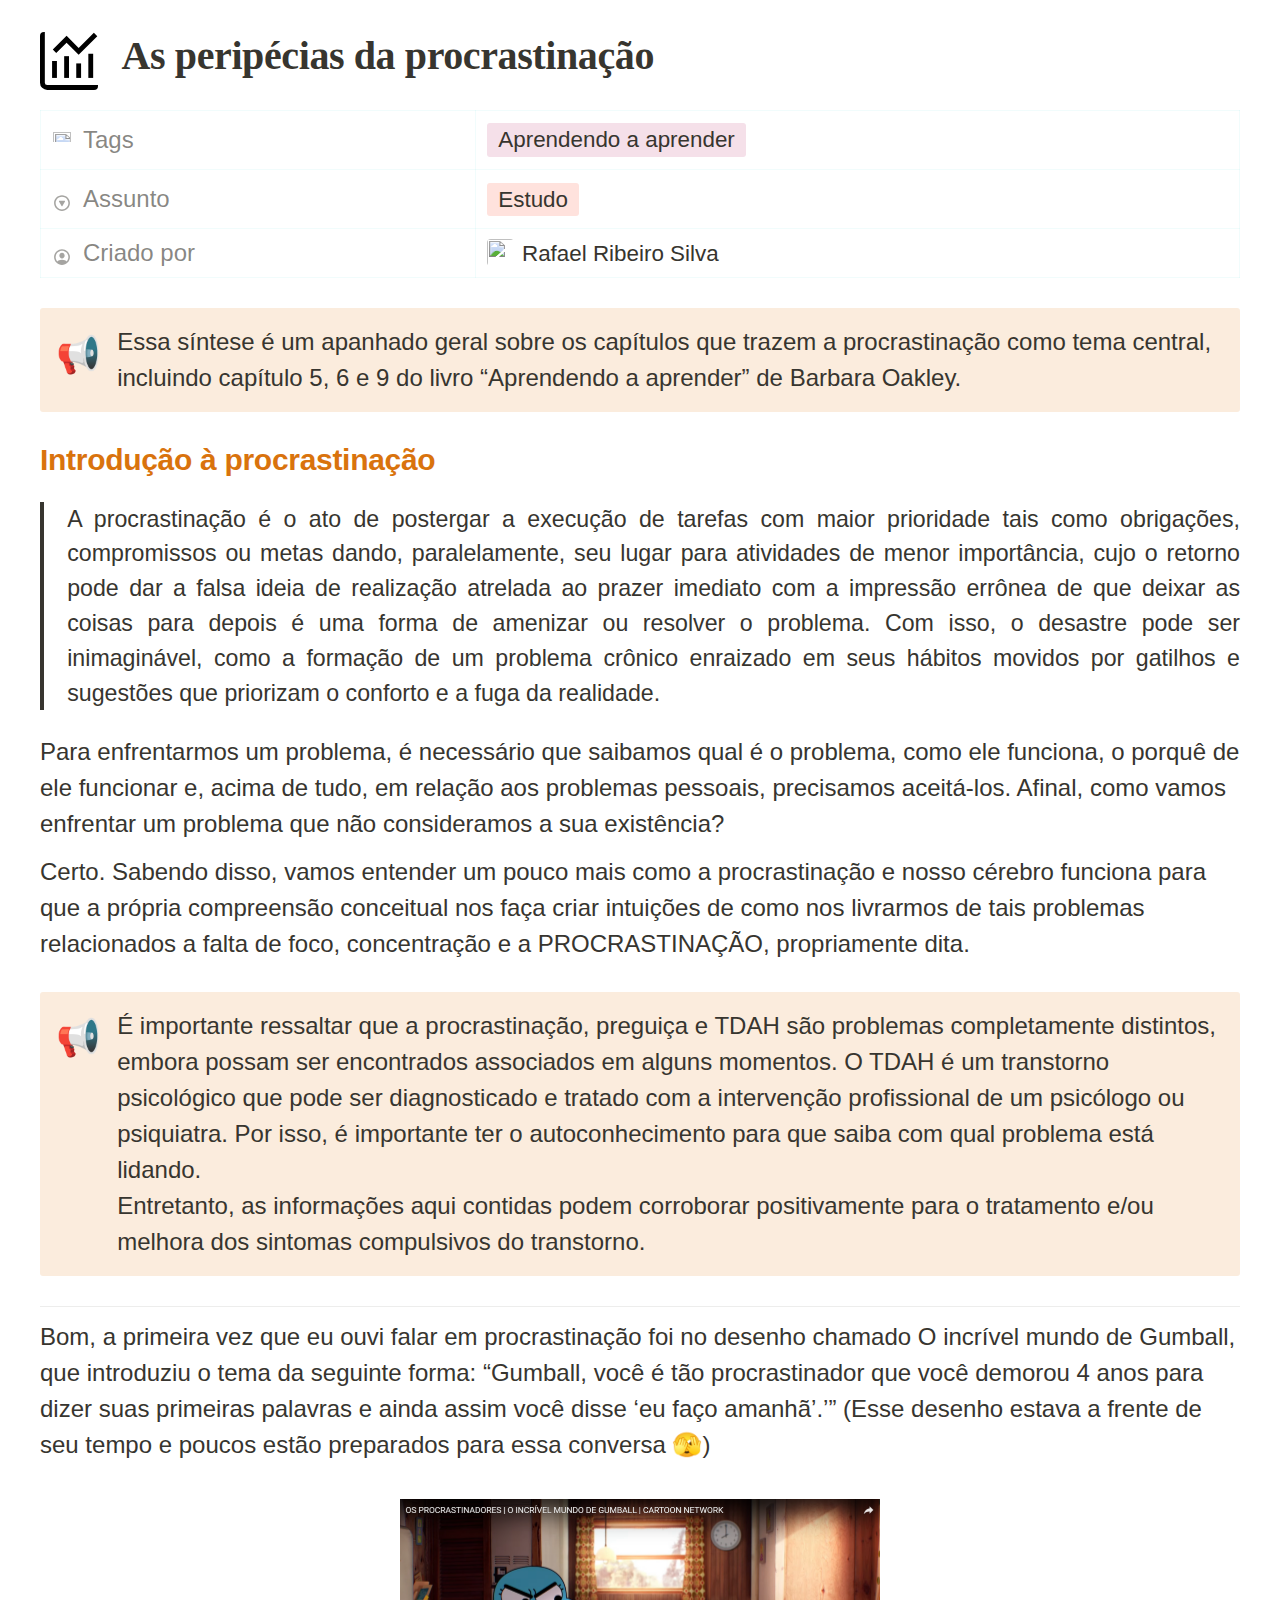
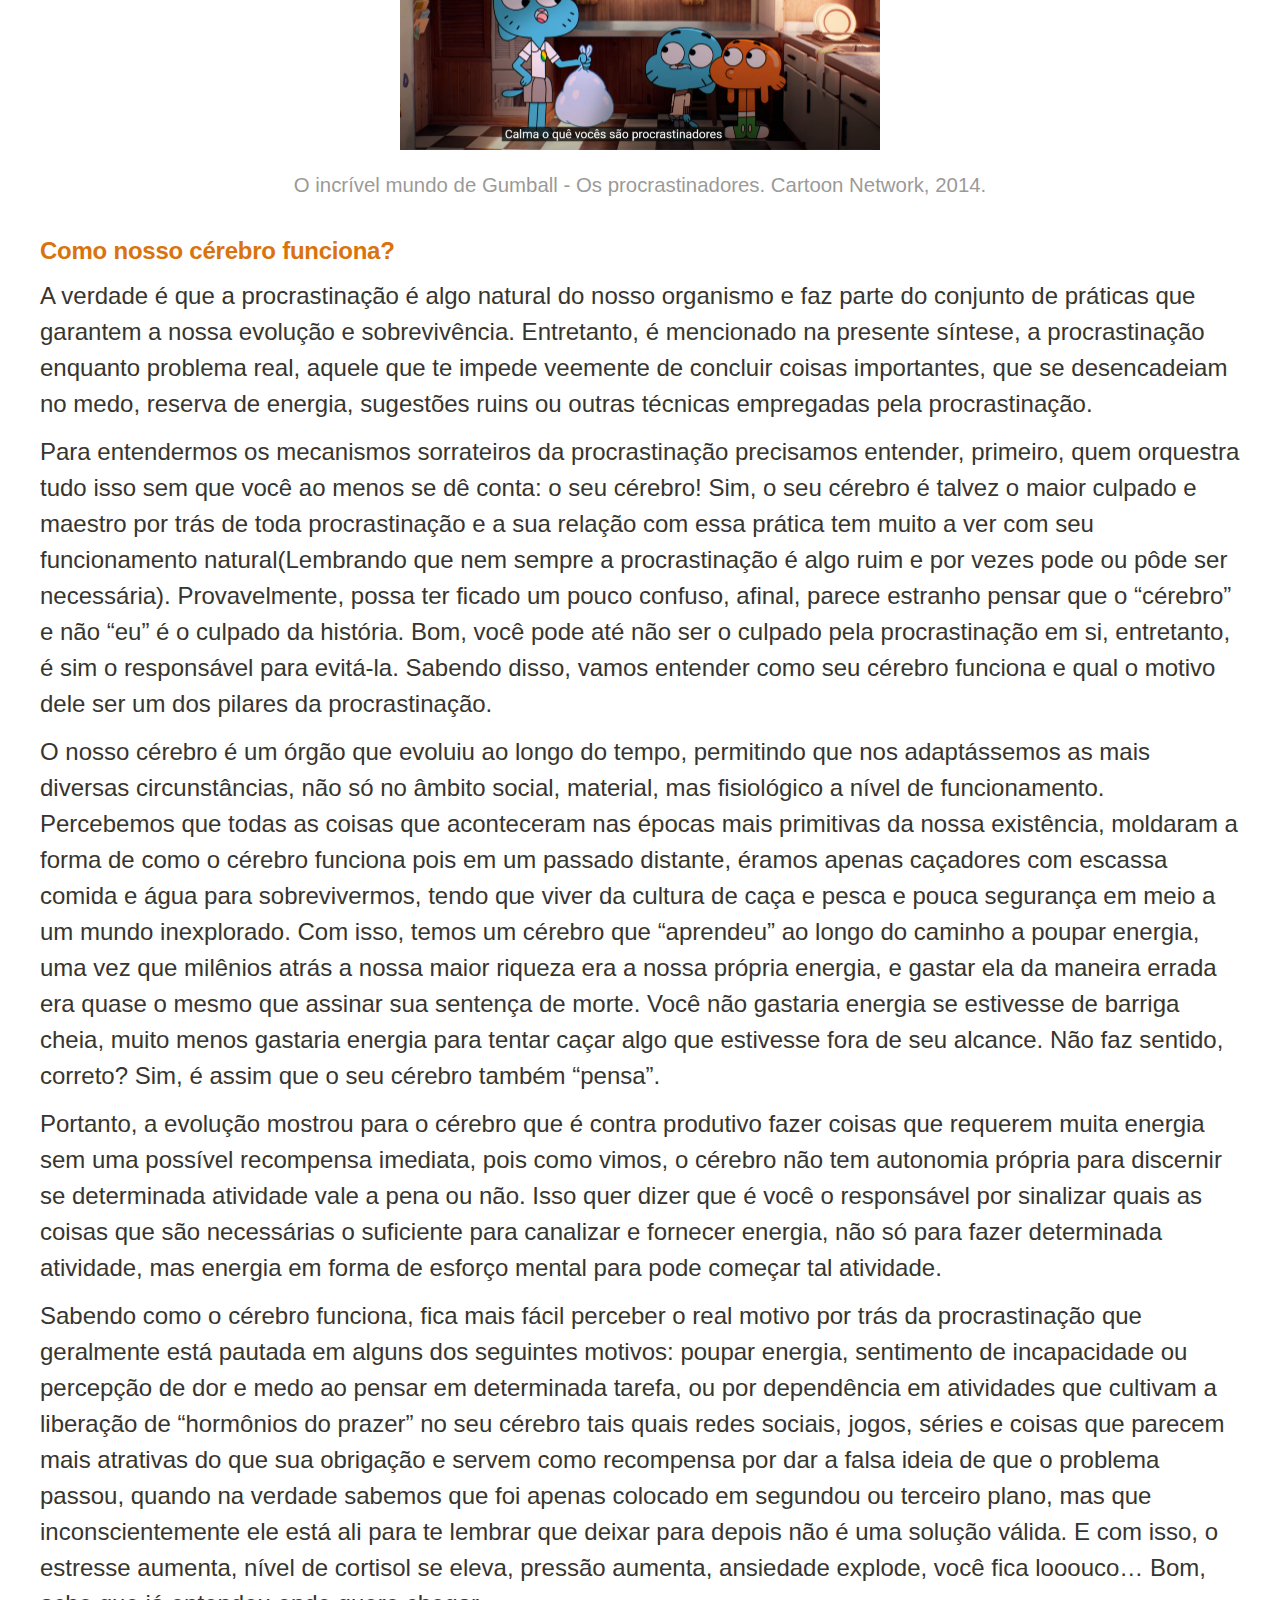
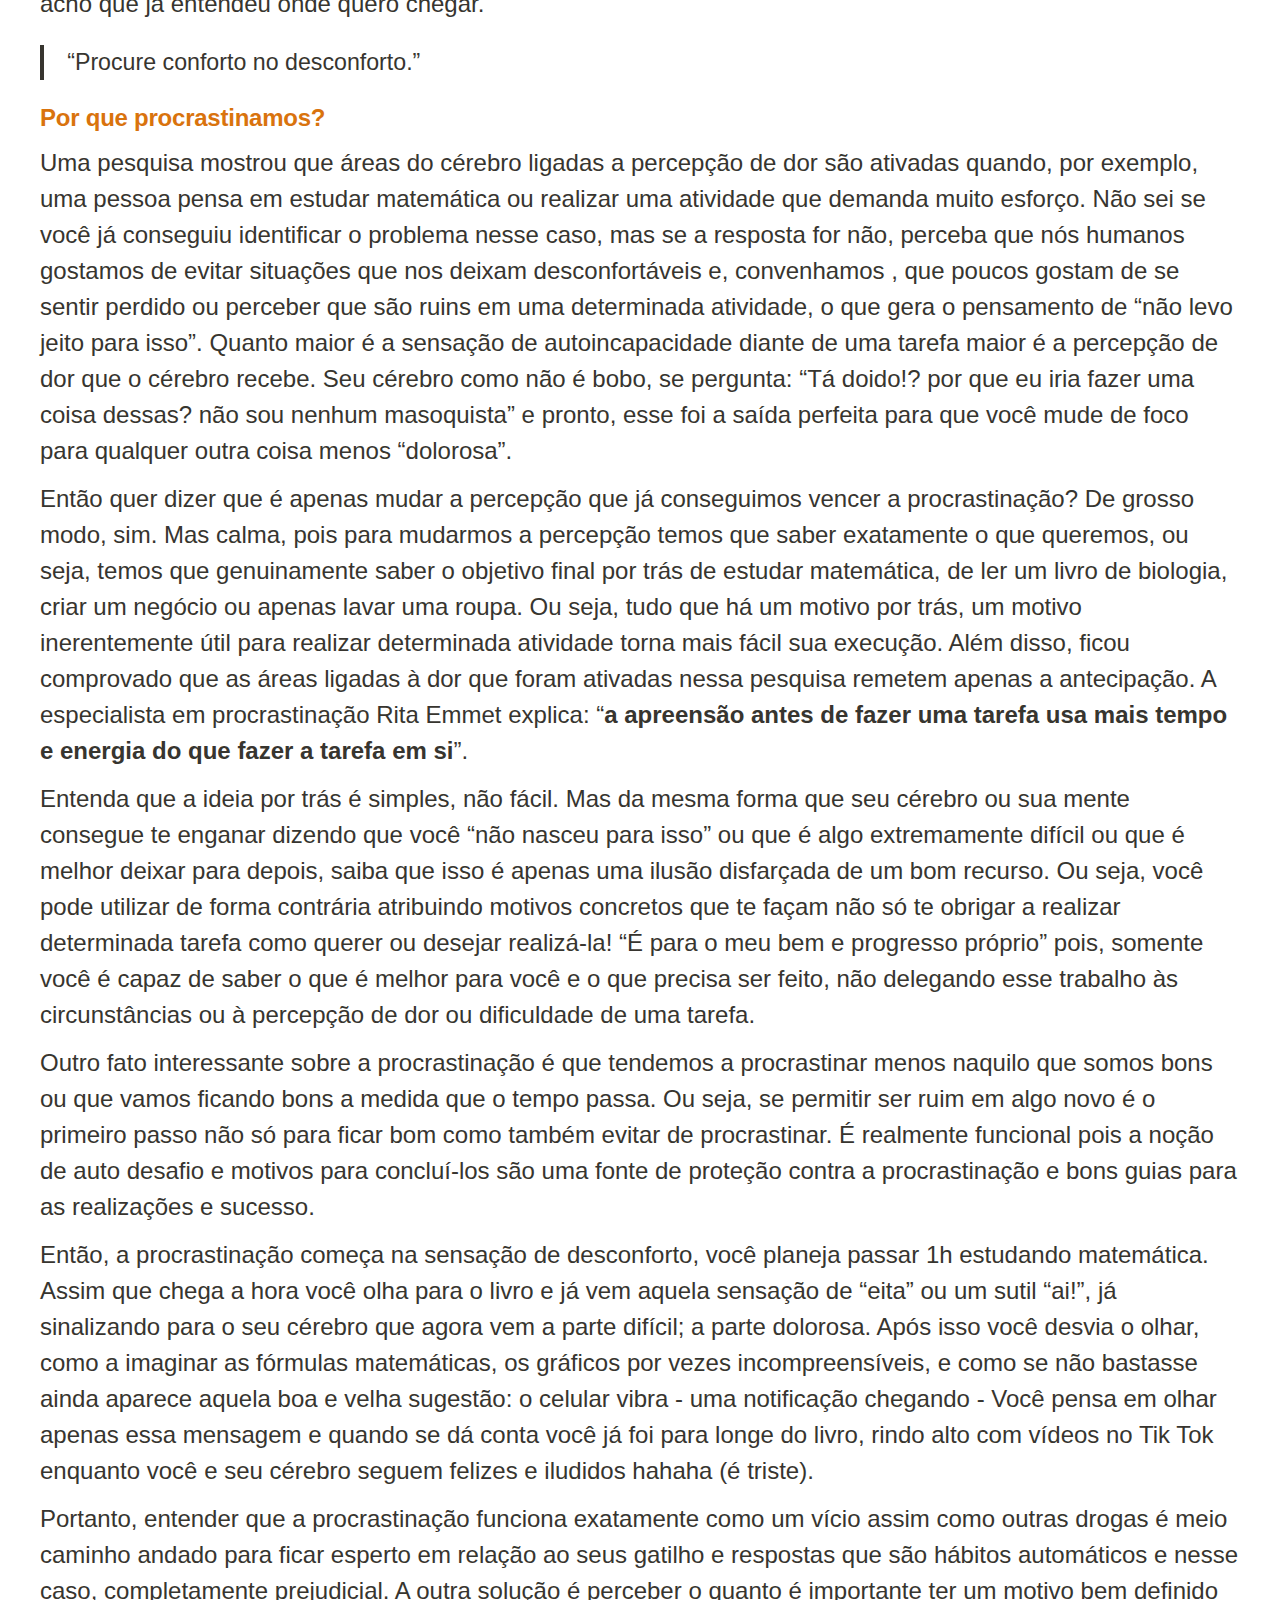
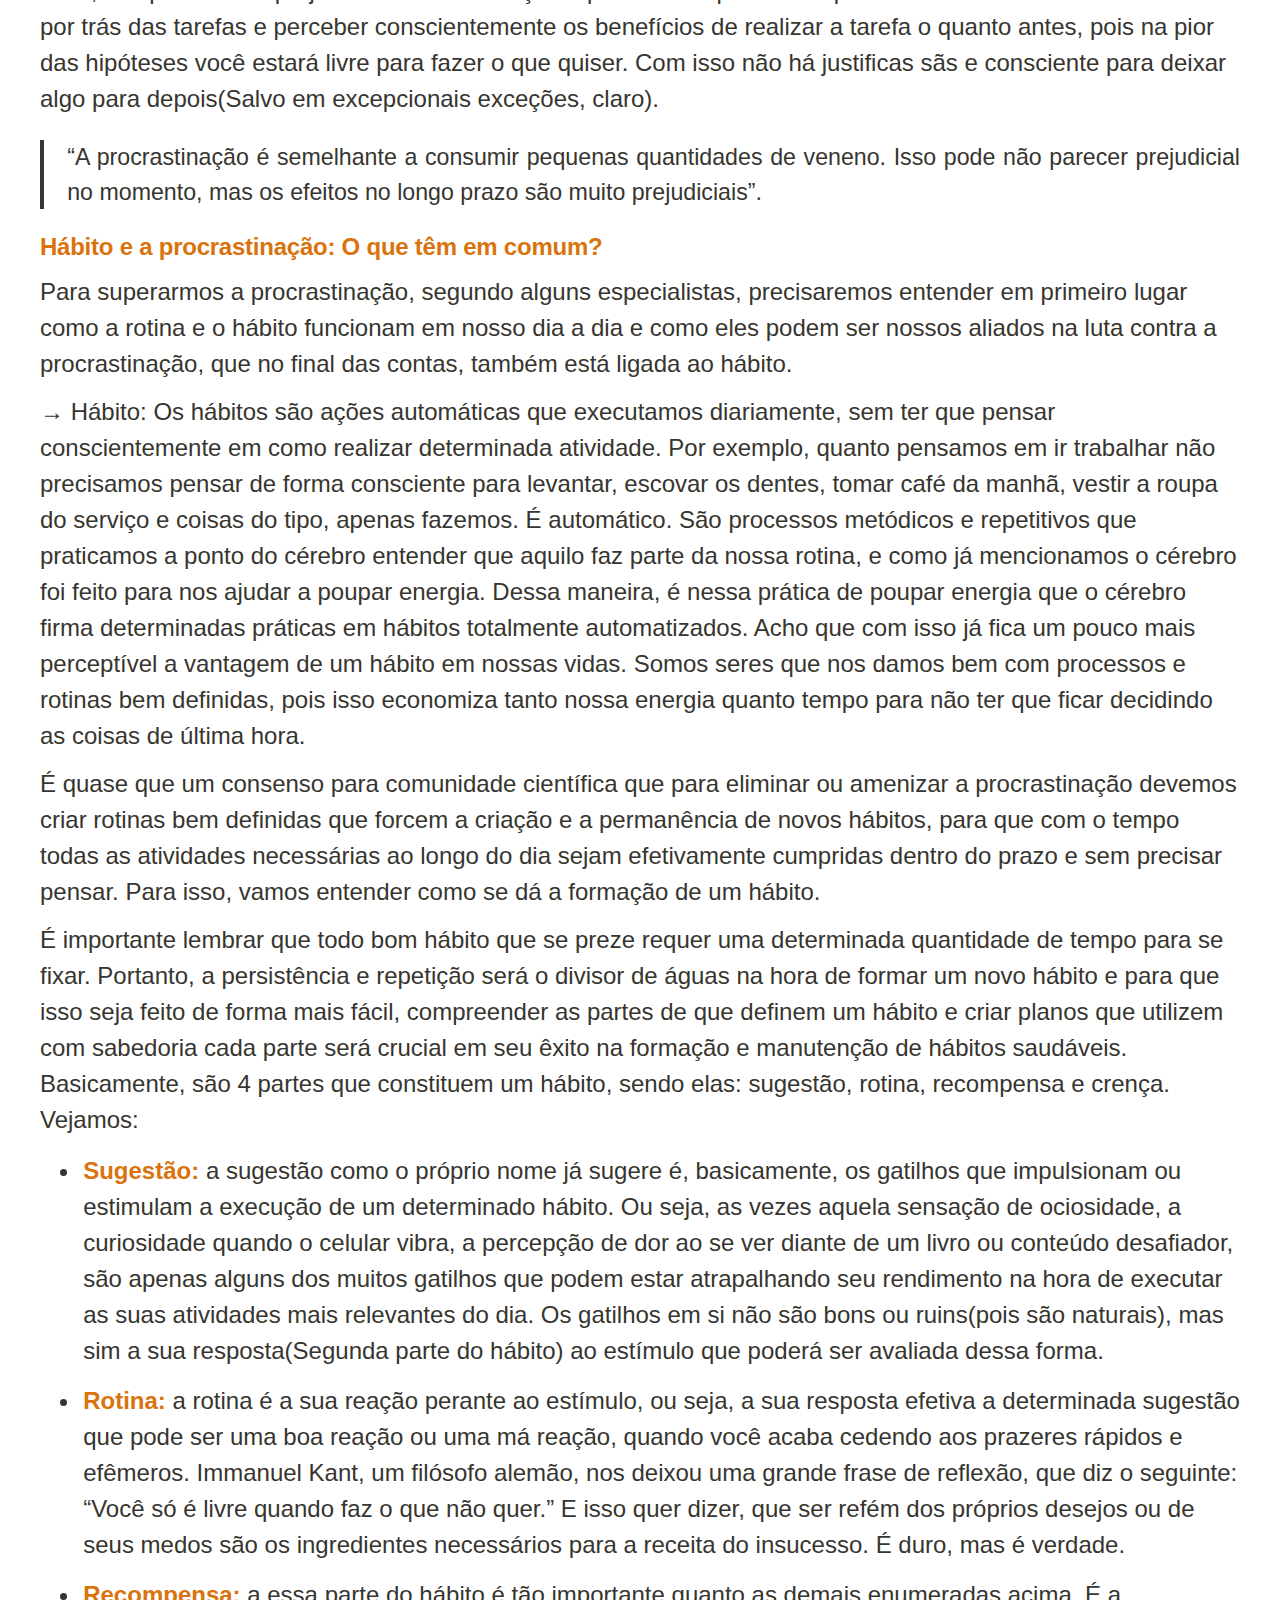
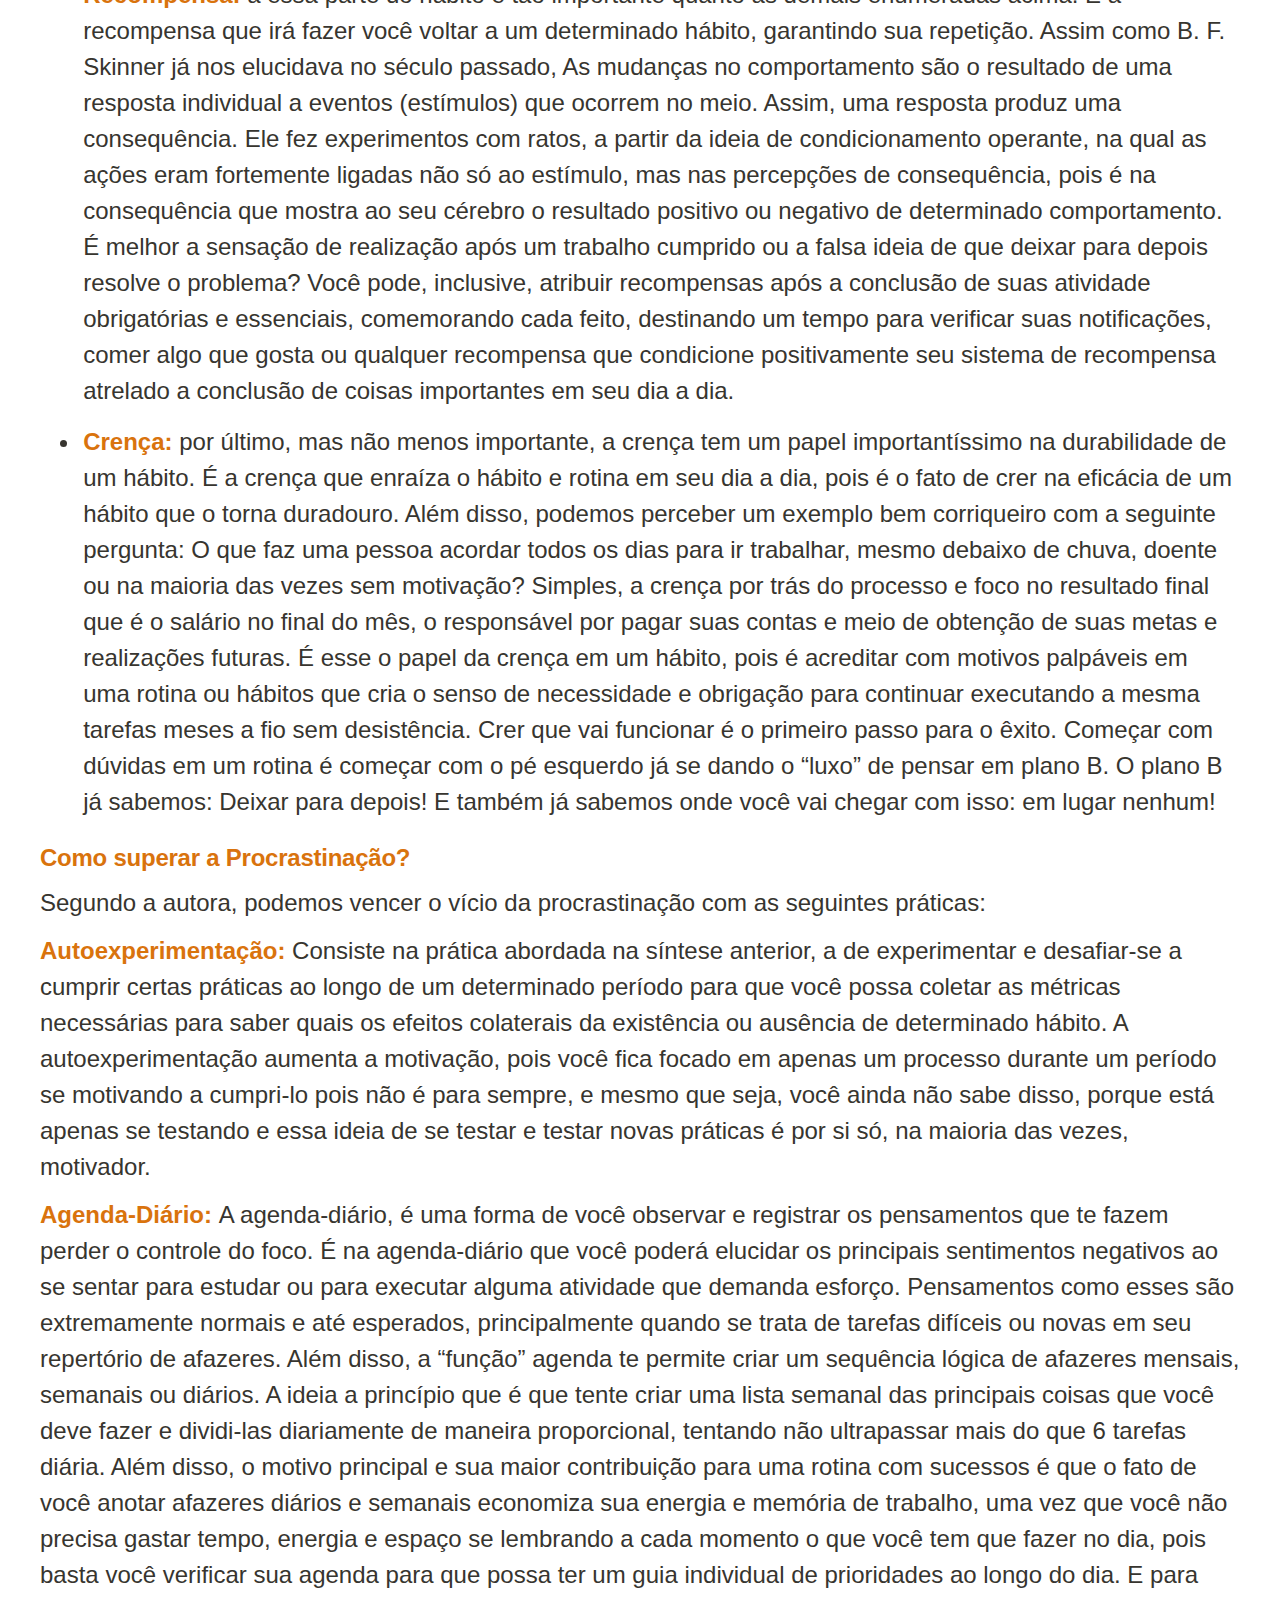
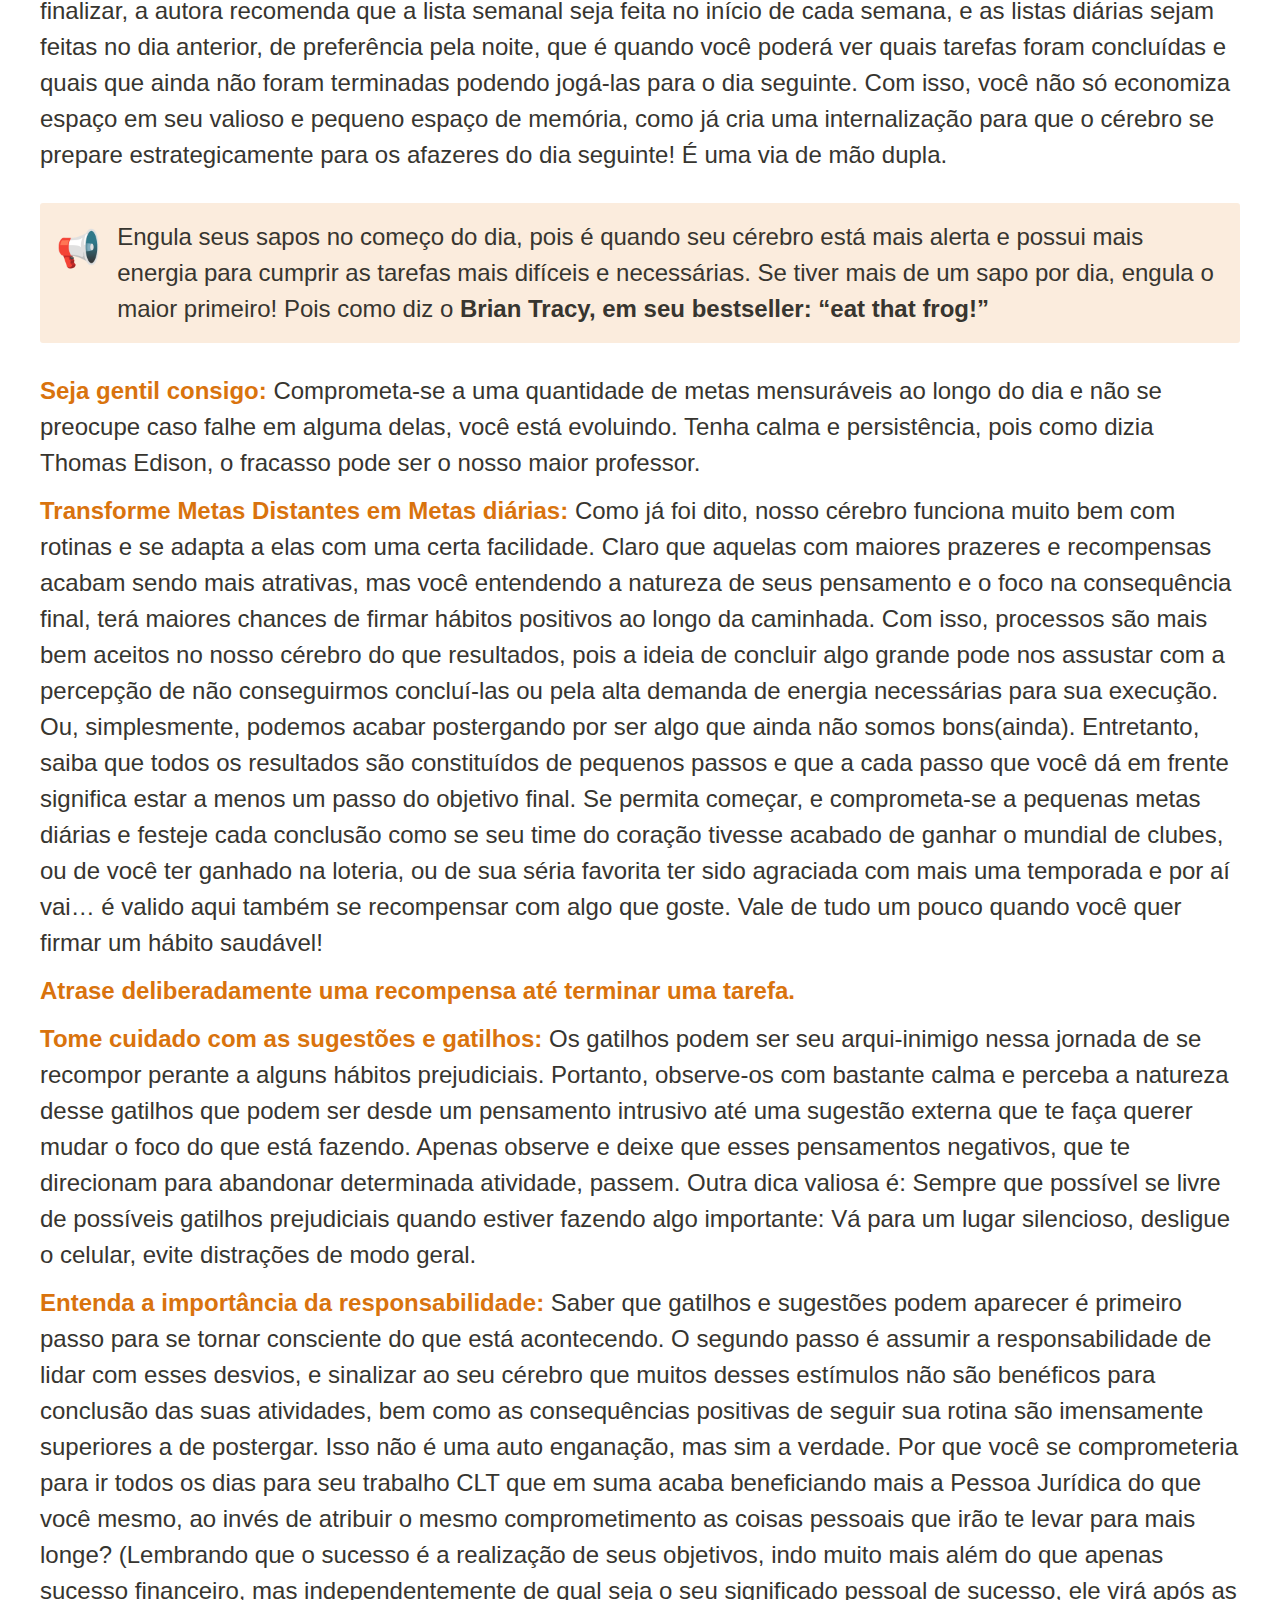
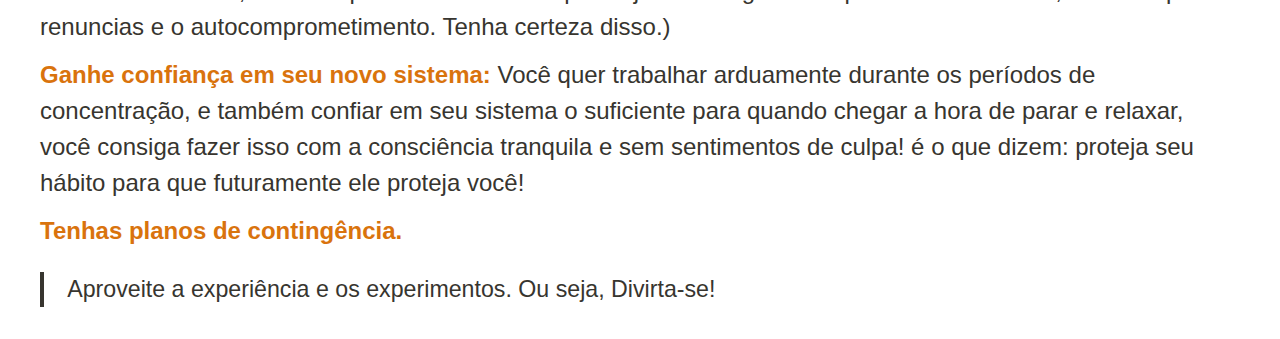
==== commit 802f0e0f: "update" ====
--- a/index.html
+++ b/index.html
@@ -7,7 +7,15 @@
 	<title>As Peripécias da Procrastinação</title>
 </head>
 <body>
-	<article id="87c3aa96-2b7f-48d1-9f19-0ca85fb51d42" class="page sans"><header><div class="page-header-icon undefined"><img class="icon" src="As%20Peripe%CC%81cias%20da%20Procrastinac%CC%A7a%CC%83o%2087c3aa962b7f48d19f190ca85fb51d42/grafico-histograma.svg"/></div><h1 class="page-title">As Peripécias da Procrastinação</h1><p class="page-description"></p><table class="properties"><tbody><tr class="property-row property-row-multi_select"><th><span class="icon property-icon"><img src="https://www.notion.so/icons/tag_gray.svg" style="width:14px;height:14px"/></span>Tags</th><td><span class="selected-value select-value-color-pink">Aprendendo a aprender</span></td></tr><tr class="property-row property-row-select"><th><span class="icon property-icon"><svg role="graphics-symbol" viewBox="0 0 16 16" style="width:14px;height:14px;display:block;fill:rgba(55, 53, 47, 0.45);flex-shrink:0" class="typesSelect"><path d="M8 15.126C11.8623 15.126 15.0615 11.9336 15.0615 8.06445C15.0615 4.20215 11.8623 1.00293 7.99316 1.00293C4.13086 1.00293 0.938477 4.20215 0.938477 8.06445C0.938477 11.9336 4.1377 15.126 8 15.126ZM8 13.7383C4.85547 13.7383 2.33301 11.209 2.33301 8.06445C2.33301 4.91992 4.84863 2.39746 7.99316 2.39746C11.1377 2.39746 13.6738 4.91992 13.6738 8.06445C13.6738 11.209 11.1445 13.7383 8 13.7383ZM7.62402 10.6348C7.79492 10.915 8.20508 10.9287 8.37598 10.6348L10.666 6.73145C10.8574 6.41016 10.7002 6.04102 10.3652 6.04102H5.62793C5.29297 6.04102 5.14941 6.43066 5.32031 6.73145L7.62402 10.6348Z"></path></svg></span>Assunto</th><td><span class="selected-value select-value-color-red">Estudo</span></td></tr><tr class="property-row property-row-created_by"><th><span class="icon property-icon"><svg role="graphics-symbol" viewBox="0 0 16 16" style="width:14px;height:14px;display:block;fill:rgba(55, 53, 47, 0.45);flex-shrink:0" class="typesCreatedBy"><path d="M8 15.126C11.8623 15.126 15.0615 11.9336 15.0615 8.06445C15.0615 4.20215 11.8623 1.00293 7.99316 1.00293C4.13086 1.00293 0.938477 4.20215 0.938477 8.06445C0.938477 11.9336 4.1377 15.126 8 15.126ZM8 10.4229C6.05176 10.4229 4.54785 11.1133 3.83008 11.9131C2.90039 10.9082 2.33301 9.55469 2.33301 8.06445C2.33301 4.91992 4.84863 2.39746 7.99316 2.39746C11.1377 2.39746 13.6738 4.91992 13.6738 8.06445C13.6738 9.55469 13.1064 10.9082 12.1699 11.9131C11.4521 11.1133 9.94824 10.4229 8 10.4229ZM8 9.30176C9.32617 9.30859 10.3516 8.18066 10.3516 6.71094C10.3516 5.33008 9.31934 4.18164 8 4.18164C6.6875 4.18164 5.6416 5.33008 5.64844 6.71094C5.65527 8.18066 6.68066 9.28809 8 9.30176Z"></path></svg></span>Criado por</th><td><span class="user"><img src="https://lh3.googleusercontent.com/a/ACg8ocIUJUl_Dr0HUJM2ZRxyqjNxHduEQIcJ7g1ySBrSHqzJRw=s100" class="icon user-icon"/>Rafael Ribeiro Silva</span></td></tr></tbody></table></header><div class="page-body"><figure class="block-color-orange_background callout" style="white-space:pre-wrap;display:flex" id="9371b0fc-7395-4e30-919d-5a11975d8e3a"><div style="font-size:1.5em"><span class="icon">📢</span></div><div style="width:100%">Essa síntese é um apanhado geral sobre os capítulos que trazem a procrastinação como tema central, incluindo capítulo 5, 6 e 9 do livro “Aprendendo a aprender” de Barbara Oakley.</div></figure><h1 id="94dfc5f4-3a8d-478e-9f38-05d4b724723b" class=""><mark class="highlight-orange">Introdução à procrastinação</mark></h1><blockquote id="764e14b9-84fe-4a03-af30-5da15a6d4e43" class="">A procrastinação é o ato de postergar a execução de tarefas com maior prioridade tais como obrigações, compromissos ou metas dando, paralelamente, seu lugar para atividades de menor importância, cujo o retorno pode dar a falsa ideia de realização atrelada ao prazer imediato com a impressão errônea de que deixar as coisas para depois é uma forma de amenizar ou resolver o problema. Com isso, o desastre pode ser inimaginável, como a formação de um problema crônico enraizado em seus hábitos movidos por gatilhos e sugestões que priorizam o conforto e a fuga da realidade.</blockquote><p id="ccde3ef5-eab1-418b-a8c3-e82ac4854e27" class="">Para enfrentarmos um problema, é necessário que saibamos qual é o problema, como ele funciona, o porquê de ele funcionar e, acima de tudo, em relação aos problemas pessoais, precisamos aceitá-los. Afinal, como vamos enfrentar um problema que não consideramos a sua existência? </p><p id="78a944de-6491-4551-90a5-6ba84d888f3e" class="">Certo. Sabendo disso, vamos entender um pouco mais como a procrastinação e nosso cérebro funciona para que a própria compreensão conceitual nos faça criar intuições de como nos livrarmos de tais problemas relacionados a falta de foco, concentração e a PROCRASTINAÇÃO, propriamente dita.</p><figure class="block-color-orange_background callout" style="white-space:pre-wrap;display:flex" id="7184395b-e0fd-480c-8f7d-4ab35eafb9c1"><div style="font-size:1.5em"><span class="icon">📢</span></div><div style="width:100%">É importante ressaltar que a procrastinação, preguiça e TDAH são problemas completamente distintos, embora possam ser encontrados associados em alguns momentos. O TDAH é um transtorno psicológico que pode ser diagnosticado e tratado com a intervenção profissional de um psicólogo ou psiquiatra. Por isso, é importante ter o autoconhecimento para que saiba com qual problema está lidando. <br/>Entretanto, as informações aqui contidas podem corroborar positivamente para o tratamento e/ou melhora dos sintomas compulsivos do transtorno.<br/></div></figure><hr id="48480958-8d1e-44cb-ba13-e87be3074a92"/><p id="cf016b6e-4322-467f-aaeb-5d110cd35d7e" class="">Bom, a primeira vez que eu ouvi falar em procrastinação foi no desenho chamado O incrível mundo de Gumball, que introduziu o tema da seguinte forma: “Gumball, você é tão procrastinador que você demorou 4 anos para dizer suas primeiras palavras e ainda assim você disse ‘eu faço amanhã’.’” (Esse desenho estava a frente de seu tempo e poucos estão preparados para essa conversa 🫣)</p><p id="4190b456-7c3e-4ec0-aebd-374ee36fd4cd" class="">
+    <header>
+        <div>
+            <img class="icon page-header-icon" src="As Peripécias da Procrastinação 87c3aa962b7f48d19f190ca85fb51d42/grafico-histograma.svg" alt="Logo" title="logo">
+        </div>
+        <h1 class="page-title">As peripécias da procrastinação</h1>
+    </header>
+	<article id="87c3aa96-2b7f-48d1-9f19-0ca85fb51d42" class="page sans"><div class="tabela-topo">
+        <table class="properties"><tbody><tr class="property-row property-row-multi_select"><th><span class="icon property-icon"><img src="https://www.notion.so/icons/tag_gray.svg" style="width: 18px;height: 18px;"/></span>Tags</th><td><span class="selected-value select-value-color-pink">Aprendendo a aprender</span></td></tr><tr class="property-row property-row-select"><th><span class="icon property-icon"><svg role="graphics-symbol" viewBox="0 0 16 16" style="width: 18px; height: 18px;display:block;fill:rgba(55, 53, 47, 0.45);flex-shrink:0" class="typesSelect"><path d="M8 15.126C11.8623 15.126 15.0615 11.9336 15.0615 8.06445C15.0615 4.20215 11.8623 1.00293 7.99316 1.00293C4.13086 1.00293 0.938477 4.20215 0.938477 8.06445C0.938477 11.9336 4.1377 15.126 8 15.126ZM8 13.7383C4.85547 13.7383 2.33301 11.209 2.33301 8.06445C2.33301 4.91992 4.84863 2.39746 7.99316 2.39746C11.1377 2.39746 13.6738 4.91992 13.6738 8.06445C13.6738 11.209 11.1445 13.7383 8 13.7383ZM7.62402 10.6348C7.79492 10.915 8.20508 10.9287 8.37598 10.6348L10.666 6.73145C10.8574 6.41016 10.7002 6.04102 10.3652 6.04102H5.62793C5.29297 6.04102 5.14941 6.43066 5.32031 6.73145L7.62402 10.6348Z"></path></svg></span>Assunto</th><td><span class="selected-value select-value-color-red">Estudo</span></td></tr><tr class="property-row property-row-created_by"><th><span class="icon property-icon"><svg role="graphics-symbol" viewBox="0 0 16 16" style="width: 18px;height: 18px;display:block;fill:rgba(55, 53, 47, 0.45);flex-shrink:0" class="typesCreatedBy"><path d="M8 15.126C11.8623 15.126 15.0615 11.9336 15.0615 8.06445C15.0615 4.20215 11.8623 1.00293 7.99316 1.00293C4.13086 1.00293 0.938477 4.20215 0.938477 8.06445C0.938477 11.9336 4.1377 15.126 8 15.126ZM8 10.4229C6.05176 10.4229 4.54785 11.1133 3.83008 11.9131C2.90039 10.9082 2.33301 9.55469 2.33301 8.06445C2.33301 4.91992 4.84863 2.39746 7.99316 2.39746C11.1377 2.39746 13.6738 4.91992 13.6738 8.06445C13.6738 9.55469 13.1064 10.9082 12.1699 11.9131C11.4521 11.1133 9.94824 10.4229 8 10.4229ZM8 9.30176C9.32617 9.30859 10.3516 8.18066 10.3516 6.71094C10.3516 5.33008 9.31934 4.18164 8 4.18164C6.6875 4.18164 5.6416 5.33008 5.64844 6.71094C5.65527 8.18066 6.68066 9.28809 8 9.30176Z"></path></svg></span>Criado por</th><td><span class="user"><img src="https://lh3.googleusercontent.com/a/ACg8ocIUJUl_Dr0HUJM2ZRxyqjNxHduEQIcJ7g1ySBrSHqzJRw=s100" class="icon user-icon"/>Rafael Ribeiro Silva</span></td></tr></tbody></table>
+    </div><div class="page-body"><figure class="block-color-orange_background callout" style="white-space:pre-wrap;display:flex" id="9371b0fc-7395-4e30-919d-5a11975d8e3a"><div style="font-size:1.5em"><span class="icon">📢</span></div><div style="width:100%">Essa síntese é um apanhado geral sobre os capítulos que trazem a procrastinação como tema central, incluindo capítulo 5, 6 e 9 do livro “Aprendendo a aprender” de Barbara Oakley.</div></figure><h1 id="94dfc5f4-3a8d-478e-9f38-05d4b724723b" class=""><mark class="highlight-orange">Introdução à procrastinação</mark></h1><blockquote id="764e14b9-84fe-4a03-af30-5da15a6d4e43" class="">A procrastinação é o ato de postergar a execução de tarefas com maior prioridade tais como obrigações, compromissos ou metas dando, paralelamente, seu lugar para atividades de menor importância, cujo o retorno pode dar a falsa ideia de realização atrelada ao prazer imediato com a impressão errônea de que deixar as coisas para depois é uma forma de amenizar ou resolver o problema. Com isso, o desastre pode ser inimaginável, como a formação de um problema crônico enraizado em seus hábitos movidos por gatilhos e sugestões que priorizam o conforto e a fuga da realidade.</blockquote><p id="ccde3ef5-eab1-418b-a8c3-e82ac4854e27" class="">Para enfrentarmos um problema, é necessário que saibamos qual é o problema, como ele funciona, o porquê de ele funcionar e, acima de tudo, em relação aos problemas pessoais, precisamos aceitá-los. Afinal, como vamos enfrentar um problema que não consideramos a sua existência? </p><p id="78a944de-6491-4551-90a5-6ba84d888f3e" class="">Certo. Sabendo disso, vamos entender um pouco mais como a procrastinação e nosso cérebro funciona para que a própria compreensão conceitual nos faça criar intuições de como nos livrarmos de tais problemas relacionados a falta de foco, concentração e a PROCRASTINAÇÃO, propriamente dita.</p><figure class="block-color-orange_background callout" style="white-space:pre-wrap;display:flex" id="7184395b-e0fd-480c-8f7d-4ab35eafb9c1"><div style="font-size:1.5em"><span class="icon">📢</span></div><div style="width:100%">É importante ressaltar que a procrastinação, preguiça e TDAH são problemas completamente distintos, embora possam ser encontrados associados em alguns momentos. O TDAH é um transtorno psicológico que pode ser diagnosticado e tratado com a intervenção profissional de um psicólogo ou psiquiatra. Por isso, é importante ter o autoconhecimento para que saiba com qual problema está lidando. <br/>Entretanto, as informações aqui contidas podem corroborar positivamente para o tratamento e/ou melhora dos sintomas compulsivos do transtorno.<br/></div></figure><hr id="48480958-8d1e-44cb-ba13-e87be3074a92"/><p id="cf016b6e-4322-467f-aaeb-5d110cd35d7e" class="">Bom, a primeira vez que eu ouvi falar em procrastinação foi no desenho chamado O incrível mundo de Gumball, que introduziu o tema da seguinte forma: “Gumball, você é tão procrastinador que você demorou 4 anos para dizer suas primeiras palavras e ainda assim você disse ‘eu faço amanhã’.’” (Esse desenho estava a frente de seu tempo e poucos estão preparados para essa conversa 🫣)</p><p id="4190b456-7c3e-4ec0-aebd-374ee36fd4cd" class="">
 </p><figure id="7ac2fb51-9965-4854-8b7e-077897d3b37d" class="image" style="text-align:center"><a href="As%20Peripe%CC%81cias%20da%20Procrastinac%CC%A7a%CC%83o%2087c3aa962b7f48d19f190ca85fb51d42/Untitled.png"><img style="width:480px" src="As%20Peripe%CC%81cias%20da%20Procrastinac%CC%A7a%CC%83o%2087c3aa962b7f48d19f190ca85fb51d42/Untitled.png"/></a><figcaption>O incrível mundo de Gumball - Os procrastinadores. Cartoon Network, 2014.</figcaption></figure><h2 id="cb5dad6a-d690-4b41-9a64-d6b298627ae5" class=""><mark class="highlight-orange">Como nosso cérebro funciona?</mark></h2><p id="04f21653-b4c3-4403-bd70-c64717d9c700" class="">A verdade é que a procrastinação é algo natural do nosso organismo e faz parte do conjunto de práticas que garantem a nossa evolução e sobrevivência. Entretanto, é mencionado na presente síntese, a procrastinação enquanto problema real, aquele que te impede veemente de concluir coisas importantes, que se desencadeiam no medo, reserva de energia, sugestões ruins ou outras técnicas empregadas pela procrastinação.</p><p id="3427a166-e259-4ad7-8358-bff070ffe804" class="">Para entendermos os mecanismos sorrateiros da procrastinação precisamos entender, primeiro, quem orquestra tudo isso sem que você ao menos se dê conta: o seu cérebro! Sim, o seu cérebro é talvez o maior culpado e maestro por trás de toda procrastinação e a sua relação com essa prática tem muito a ver com seu funcionamento natural(Lembrando que nem sempre a procrastinação é algo ruim e por vezes pode ou pôde ser necessária). Provavelmente, possa ter ficado um pouco confuso, afinal, parece estranho pensar que o “cérebro” e não “eu” é o culpado da história. Bom, você pode até não ser o culpado pela procrastinação em si, entretanto, é sim o responsável para evitá-la. Sabendo disso, vamos entender como seu cérebro funciona e qual o motivo dele ser um dos pilares da procrastinação.</p><p id="7d92852f-7ac6-4976-adbe-21e0488b2ec5" class="">O nosso cérebro é um órgão que evoluiu ao longo do tempo, permitindo que nos adaptássemos as mais diversas circunstâncias, não só no âmbito social, material, mas fisiológico a nível de funcionamento. Percebemos que todas as coisas que aconteceram nas épocas mais primitivas da nossa existência, moldaram a forma de como o cérebro funciona pois em um passado distante, éramos apenas caçadores com escassa comida e água para sobrevivermos, tendo que viver da cultura de caça e pesca e pouca segurança em meio a um mundo inexplorado. Com isso, temos um cérebro que “aprendeu” ao longo do caminho a poupar energia, uma vez que milênios atrás a nossa maior riqueza era a nossa própria energia, e gastar ela da maneira errada era quase o mesmo que assinar sua sentença de morte. Você não gastaria energia se estivesse de barriga cheia, muito menos gastaria energia para tentar caçar algo que estivesse fora de seu alcance. Não faz sentido, correto? Sim, é assim que o seu cérebro também “pensa”.</p><p id="5a0185a3-d89f-4f3c-80b7-23942cda6e2c" class="">Portanto, a evolução mostrou para o cérebro que é contra produtivo fazer coisas que requerem muita energia sem uma possível recompensa imediata, pois como vimos, o cérebro não tem autonomia própria para discernir se determinada atividade vale a pena ou não. Isso quer dizer que é você o responsável por sinalizar quais as coisas que são necessárias o suficiente para canalizar e fornecer energia, não só para fazer determinada atividade, mas energia em forma de esforço mental para pode começar tal atividade.</p><p id="50b788d4-11cb-45e7-ab19-48ddaecc28a7" class="">Sabendo como o cérebro funciona, fica mais fácil perceber o real motivo por trás da procrastinação que geralmente está pautada em alguns dos seguintes motivos: poupar energia, sentimento de incapacidade ou percepção de dor e medo ao pensar em determinada tarefa, ou por dependência em atividades que cultivam a liberação de “hormônios do prazer” no seu cérebro tais quais redes sociais, jogos, séries e coisas que parecem mais atrativas do que sua obrigação e servem como recompensa por dar a falsa ideia de que o problema passou, quando na verdade sabemos que foi apenas colocado em segundou ou terceiro plano, mas que inconscientemente ele está ali para te lembrar que deixar para depois não é uma solução válida. E com isso, o estresse aumenta, nível de cortisol se eleva, pressão aumenta, ansiedade explode, você fica looouco… Bom, acho que já entendeu onde quero chegar.</p><p id="909af782-c7cf-4dcf-85b4-3163905de0b9" class="">
 </p><blockquote id="b437099a-7f71-4fe1-871e-e1f6e11b8eed" class="">“Procure conforto no desconforto.” </blockquote><h2 id="c459a349-04f6-455e-a3b4-f8659fa56a9d" class=""><mark class="highlight-orange">Por que procrastinamos?</mark></h2><p id="716cd78a-7cf7-4d3c-9547-6caa10e9c736" class="">Uma pesquisa mostrou que áreas do cérebro ligadas a percepção de dor são ativadas quando, por exemplo, uma pessoa pensa em estudar matemática ou realizar uma atividade que demanda muito esforço. Não sei se você já conseguiu identificar o problema nesse caso, mas se a resposta for não, perceba que nós humanos gostamos de evitar situações que nos deixam desconfortáveis e, convenhamos , que poucos gostam de se sentir perdido ou perceber que são ruins em uma determinada atividade, o que gera o pensamento de “não levo jeito para isso”. Quanto maior é a sensação de autoincapacidade diante de uma tarefa maior é a percepção de dor que o cérebro recebe. Seu cérebro como não é bobo, se pergunta: “Tá doido!? por que eu iria fazer uma coisa dessas? não sou nenhum masoquista” e pronto, esse foi a saída perfeita para que você mude de foco para qualquer outra coisa menos “dolorosa”.</p><p id="24db298d-e0ac-406c-9bd8-dcac79b4a1b8" class="">Então quer dizer que é apenas mudar a percepção que já conseguimos vencer a procrastinação? De grosso modo, sim. Mas calma, pois para mudarmos a percepção temos que saber exatamente o que queremos, ou seja, temos que genuinamente saber o objetivo final por trás de estudar matemática, de ler um livro de biologia, criar um negócio ou apenas lavar uma roupa. Ou seja, tudo que há um motivo por trás, um motivo inerentemente útil para realizar determinada atividade torna mais fácil sua execução. Além disso, ficou comprovado que as áreas ligadas à dor que foram ativadas nessa pesquisa remetem apenas a antecipação. A especialista em procrastinação Rita Emmet explica: “<strong>a apreensão antes de fazer uma tarefa usa mais tempo e energia do que fazer a tarefa em si</strong>”.</p><p id="a82c16fe-6b31-4516-8e2f-f33e8d0210f8" class="">Entenda que a ideia por trás é simples, não fácil. Mas da mesma forma que seu cérebro ou sua mente consegue te enganar dizendo que você “não nasceu para isso” ou que é algo extremamente difícil ou que é melhor deixar para depois, saiba que isso é apenas uma ilusão disfarçada de um bom recurso. Ou seja, você pode utilizar de forma contrária atribuindo motivos concretos que te façam não só te obrigar a realizar determinada tarefa como querer ou desejar realizá-la! “É para o meu bem e progresso próprio” pois, somente você é capaz de saber o que é melhor para você e o que precisa ser feito, não delegando esse trabalho às circunstâncias ou à percepção de dor ou dificuldade de uma tarefa.</p><p id="feb431be-d02e-48bc-9b81-26b1594eba56" class="">Outro fato interessante sobre a procrastinação é que tendemos a procrastinar menos naquilo que somos bons ou que vamos ficando bons a medida que o tempo passa. Ou seja, se permitir ser ruim em algo novo é o primeiro passo não só para ficar bom como também evitar de procrastinar. É realmente funcional pois a noção de auto desafio e motivos para concluí-los são uma fonte de proteção contra a procrastinação e bons guias para as realizações e sucesso.</p><p id="37e49310-6d00-41b7-9e24-780da3d56d04" class="">Então, a procrastinação começa na sensação de desconforto, você planeja passar 1h estudando matemática. Assim que chega a hora você olha para o livro e já vem aquela sensação de “eita” ou um sutil “ai!”, já sinalizando para o seu cérebro que agora vem a parte difícil; a parte dolorosa. Após isso você desvia o olhar, como a imaginar as fórmulas matemáticas, os gráficos por vezes incompreensíveis, e como se não bastasse ainda aparece aquela boa e velha sugestão: o celular vibra - uma notificação chegando - Você pensa em olhar apenas essa mensagem e quando se dá conta você já foi para longe do livro, rindo alto com vídeos no Tik Tok enquanto você e seu cérebro seguem felizes e iludidos hahaha (é triste). </p><p id="12c5a6ce-46b5-42ab-8006-9390fcdcafe4" class="">Portanto, entender que a procrastinação funciona exatamente como um vício assim como outras drogas é meio caminho andado para ficar esperto em relação ao seus gatilho e respostas que são hábitos automáticos e nesse caso, completamente prejudicial. A outra solução é perceber o quanto é importante ter um motivo bem definido por trás das tarefas e perceber conscientemente os benefícios de realizar a tarefa o quanto antes, pois na pior das hipóteses você estará livre para fazer o que quiser. Com isso não há justificas sãs e consciente para deixar algo para depois(Salvo em excepcionais exceções, claro).</p><blockquote id="ca73c026-769a-4c5f-b0ef-c89f5ad0bbf7" class="">“A procrastinação é semelhante a consumir pequenas quantidades de veneno. Isso pode não parecer prejudicial no momento, mas os efeitos no longo prazo são muito prejudiciais”.</blockquote><h2 id="94da6646-782e-4027-9279-b72cfca70ca0" class=""><mark class="highlight-orange">Hábito e a procrastinação: O que têm em comum?</mark></h2><p id="d378e4ac-b4c6-46f4-8ac6-4f0d45a22e09" class="">Para superarmos a procrastinação, segundo alguns especialistas, precisaremos entender em primeiro lugar como a rotina e o hábito funcionam em nosso dia a dia e como eles podem ser nossos aliados na luta contra a procrastinação, que no final das contas, também está ligada ao hábito. </p><p id="7222ef81-99e6-40de-8c1c-90f45dbb422b" class="">→ Hábito: Os hábitos são ações automáticas que executamos diariamente, sem ter que pensar conscientemente em como realizar determinada atividade. Por exemplo, quanto pensamos em ir trabalhar não precisamos pensar de forma consciente para levantar, escovar os dentes, tomar café da manhã, vestir a roupa do serviço e coisas do tipo, apenas fazemos. É automático. São processos metódicos e repetitivos que praticamos a ponto do cérebro entender que aquilo faz parte da nossa rotina, e como já mencionamos o cérebro foi feito para nos ajudar a poupar energia. Dessa maneira, é nessa prática de poupar energia que o cérebro firma determinadas práticas em hábitos totalmente automatizados. Acho que com isso já fica um pouco mais perceptível a vantagem de um hábito em nossas vidas. Somos seres que nos damos bem com processos e rotinas bem definidas, pois isso economiza tanto nossa energia quanto tempo para não ter que ficar decidindo as coisas de última hora.</p><p id="92c19bfd-3e4c-4db4-8967-04806d813e8e" class="">É quase que um consenso para comunidade científica que para eliminar ou amenizar a procrastinação devemos criar rotinas bem definidas que forcem a criação e a permanência de novos hábitos, para que com o tempo todas as atividades necessárias ao longo do dia sejam efetivamente cumpridas dentro do prazo e sem precisar pensar. Para isso, vamos entender como se dá a formação de um hábito. </p><p id="b5f105de-1340-4a5c-82e2-53aa22fca579" class="">É importante lembrar que todo bom hábito que se preze requer uma determinada quantidade de tempo para se fixar. Portanto, a persistência e repetição será o divisor de águas na hora de formar um novo hábito e para que isso seja feito de forma mais fácil, compreender as partes de que definem um hábito e criar planos que utilizem com sabedoria cada parte será crucial em seu êxito na formação e manutenção de hábitos saudáveis. Basicamente, são 4 partes que constituem um hábito, sendo elas: sugestão, rotina, recompensa e crença. Vejamos:</p><ul id="fa9c8aed-edcd-4c12-b7cc-d9d000318cb2" class="bulleted-list"><li style="list-style-type:disc"><mark class="highlight-orange"><strong>Sugestão: </strong></mark>a sugestão como o próprio nome já sugere é, basicamente, os gatilhos que impulsionam ou estimulam a execução de um determinado hábito. Ou seja, as vezes aquela sensação de ociosidade, a curiosidade quando o celular vibra, a percepção de dor ao se ver diante de um livro ou conteúdo desafiador, são apenas alguns dos muitos gatilhos que podem estar atrapalhando seu rendimento na hora de executar as suas atividades mais relevantes do dia. Os gatilhos em si não são bons ou ruins(pois são naturais), mas sim a sua resposta(Segunda parte do hábito) ao estímulo que poderá ser avaliada dessa forma.</li></ul><ul id="5c4e2bc6-59fb-472f-983b-2776474fc3bf" class="bulleted-list"><li style="list-style-type:disc"><strong><mark class="highlight-orange">Rotina: </mark></strong>a rotina é a sua reação perante ao estímulo, ou seja, a sua resposta efetiva a determinada sugestão que pode ser uma boa reação ou uma má reação, quando você acaba cedendo aos prazeres rápidos e efêmeros. Immanuel Kant, um filósofo alemão, nos deixou uma grande frase de reflexão, que diz o seguinte: “Você só é livre quando faz o que não quer.” E isso quer dizer, que ser refém dos próprios desejos ou de seus medos são os ingredientes necessários para a receita do insucesso. É duro, mas é verdade.</li></ul><ul id="4a676af2-4b83-401c-aaed-d96450aebd9b" class="bulleted-list"><li style="list-style-type:disc"><mark class="highlight-orange"><strong>Recompensa: </strong></mark>a essa parte do hábito é tão importante quanto as demais enumeradas acima. É a recompensa que irá fazer você voltar a um determinado hábito, garantindo sua repetição. Assim como B. F. Skinner já nos elucidava no século passado, As mudanças no comportamento são o resultado de uma resposta individual a eventos (estímulos) que ocorrem no meio. Assim, uma resposta produz uma consequência. Ele fez experimentos com ratos, a partir da ideia de condicionamento operante, na qual as ações eram fortemente ligadas não só ao estímulo, mas nas percepções de consequência, pois é na consequência que mostra ao seu cérebro o resultado positivo ou negativo de determinado comportamento. É melhor a sensação de realização após um trabalho cumprido ou a falsa ideia de que deixar para depois resolve o problema? Você pode, inclusive, atribuir recompensas após a conclusão de suas atividade obrigatórias e essenciais, comemorando cada feito, destinando um tempo para verificar suas notificações, comer algo que gosta ou qualquer recompensa que condicione positivamente seu sistema de recompensa atrelado a conclusão de coisas importantes em seu dia a dia.</li></ul><ul id="4a654684-bf47-41b3-b0b2-5cc95b9de8a1" class="bulleted-list"><li style="list-style-type:disc"><strong><mark class="highlight-orange">Crença: </mark></strong>por último, mas não menos importante, a crença tem um papel importantíssimo na durabilidade de um hábito. É a crença que enraíza o hábito e rotina em seu dia a dia, pois é o fato de crer na eficácia de um hábito que o torna duradouro. Além disso, podemos perceber um exemplo bem corriqueiro com a seguinte pergunta: O que faz uma pessoa acordar todos os dias para ir trabalhar, mesmo debaixo de chuva, doente ou na maioria das vezes sem motivação? Simples, a crença por trás do processo e foco no resultado final que é o salário no final do mês, o responsável por pagar suas contas e meio de obtenção de suas metas e realizações futuras. É esse o papel da crença em um hábito, pois é acreditar com motivos palpáveis em uma rotina ou hábitos que cria o senso de necessidade e obrigação para continuar executando a mesma tarefas meses a fio sem desistência. Crer que vai funcionar é o primeiro passo para o êxito. Começar com dúvidas em um rotina é começar com o pé esquerdo já se dando o “luxo” de pensar em plano B. O plano B já sabemos: Deixar para depois! E também já sabemos onde você vai chegar com isso: em lugar nenhum! </li></ul><h2 id="c9e38a19-1ea1-4ec4-ada6-3236c3777ef1" class=""><strong><mark class="highlight-orange">Como superar a Procrastinação?</mark></strong></h2><p id="d8599a60-c140-4624-921a-185205edd12a" class="">Segundo a autora, podemos vencer o vício da procrastinação com as seguintes práticas:</p><p id="fcfa9620-290f-4a1a-a1a5-1771d20ab866" class=""><strong><mark class="highlight-orange">Autoexperimentação: </mark></strong>Consiste na prática abordada na síntese anterior, a de experimentar e desafiar-se a cumprir certas práticas ao longo de um determinado período para que você possa coletar as métricas necessárias para saber quais os efeitos colaterais da existência ou ausência de determinado hábito. A autoexperimentação aumenta a motivação, pois você fica focado em apenas um processo durante um período se motivando a cumpri-lo pois não é para sempre, e mesmo que seja, você ainda não sabe disso, porque está apenas se testando e essa ideia de se testar e testar novas práticas é por si só, na maioria das vezes, motivador.</p><p id="8c2d6e5b-5ce0-4c97-ae93-f35edd33dc6e" class=""><strong><mark class="highlight-orange">Agenda-Diário: </mark></strong>A agenda-diário, é uma forma de você observar e registrar os pensamentos que te fazem perder o controle do foco. É na agenda-diário que você poderá elucidar os principais sentimentos negativos ao se sentar para estudar ou para executar alguma atividade que demanda esforço. Pensamentos como esses são extremamente normais e até esperados, principalmente quando se trata de tarefas difíceis ou novas em seu repertório de afazeres. Além disso, a “função” agenda te permite criar um sequência lógica de afazeres mensais, semanais ou diários. A ideia a princípio que é que tente criar uma lista semanal das principais coisas que você deve fazer e dividi-las diariamente de maneira proporcional, tentando não ultrapassar mais do que 6 tarefas diária. Além disso, o motivo principal e sua maior contribuição para uma rotina com sucessos é que o fato de você anotar afazeres diários e semanais economiza sua energia e memória de trabalho, uma vez que você não precisa gastar tempo, energia e espaço se lembrando a cada momento o que você tem que fazer no dia, pois basta você verificar sua agenda para que possa ter um guia individual de prioridades ao longo do dia. E para finalizar, a autora recomenda que a lista semanal seja feita no início de cada semana, e as listas diárias sejam feitas no dia anterior, de preferência pela noite, que é quando você poderá ver quais tarefas foram concluídas e quais que ainda não foram terminadas podendo jogá-las para o dia seguinte. Com isso, você não só economiza espaço em seu valioso e pequeno espaço de memória, como já cria uma internalização para que o cérebro se prepare estrategicamente para os afazeres do dia seguinte! É uma via de mão dupla.</p><figure class="block-color-orange_background callout" style="white-space:pre-wrap;display:flex" id="a30d3db0-ab34-4291-8813-7704b9b17294"><div style="font-size:1.5em"><span class="icon">📢</span></div><div style="width:100%">Engula seus sapos no começo do dia, pois é quando seu cérebro está mais alerta e possui mais energia para cumprir as tarefas mais difíceis e necessárias. Se tiver mais de um sapo por dia, engula o maior primeiro! Pois como diz o <strong>Brian Tracy, em seu bestseller: “eat that frog!”</strong></div></figure><p id="be686e7f-545f-4e09-aa39-190fe735bd0d" class=""><strong><mark class="highlight-orange">Seja gentil consigo: </mark></strong>Comprometa-se a uma quantidade de metas mensuráveis ao longo do dia e não se preocupe caso falhe em alguma delas, você está evoluindo. Tenha calma e persistência, pois como dizia Thomas Edison, o fracasso pode ser o nosso maior professor.</p><p id="04cc22d3-0e40-4ea6-9de4-3ca9693436aa" class=""><strong><mark class="highlight-orange">Transforme Metas Distantes em Metas diárias: </mark></strong>Como já foi dito, nosso cérebro funciona muito bem com rotinas e se adapta a elas com uma certa facilidade. Claro que aquelas com maiores prazeres e recompensas acabam sendo mais atrativas, mas você entendendo a natureza de seus pensamento e o foco na consequência final, terá maiores chances de firmar hábitos positivos ao longo da caminhada. Com isso, processos são mais bem aceitos no nosso cérebro do que resultados, pois a ideia de concluir algo grande pode nos assustar com a percepção de não conseguirmos concluí-las ou pela alta demanda de energia necessárias para sua execução. Ou, simplesmente, podemos acabar postergando por ser algo que ainda não somos bons(ainda). Entretanto, saiba que todos os resultados são constituídos de pequenos passos e que a cada passo que você dá em frente significa estar a menos um passo do objetivo final. Se permita começar, e comprometa-se a pequenas metas diárias e festeje cada conclusão como se seu time do coração tivesse acabado de ganhar o mundial de clubes, ou de você ter ganhado na loteria, ou de sua séria favorita ter sido agraciada com mais uma temporada e por aí vai… é valido aqui também se recompensar com algo que goste. Vale de tudo um pouco quando você quer firmar um hábito saudável!</p><p id="5b1c3e5e-cdbf-4f02-92e7-60ccfbcc15fc" class=""><strong><mark class="highlight-orange">Atrase deliberadamente uma recompensa até terminar uma tarefa.</mark></strong></p><p id="6fd7b22b-f647-4c6f-a072-2c43f34fcffb" class=""><strong><mark class="highlight-orange">Tome cuidado com as sugestões e gatilhos: </mark></strong>Os gatilhos podem ser seu arqui-inimigo nessa jornada de se recompor perante a alguns hábitos prejudiciais. Portanto, observe-os com bastante calma e perceba a natureza desse gatilhos que podem ser desde um pensamento intrusivo até uma sugestão externa que te faça querer mudar o foco do que está fazendo. Apenas observe e deixe que esses pensamentos negativos, que te direcionam para abandonar determinada atividade, passem. Outra dica valiosa é: Sempre que possível se livre de possíveis gatilhos prejudiciais quando estiver fazendo algo importante: Vá para um lugar silencioso, desligue o celular, evite distrações de modo geral.</p><p id="2648478f-7d46-40d4-aa22-8edf5ff184fa" class=""><strong><mark class="highlight-orange">Entenda a importância da responsabilidade: </mark></strong>Saber que gatilhos e sugestões podem aparecer é primeiro passo para se tornar consciente do que está acontecendo. O segundo passo é assumir a responsabilidade de lidar com esses desvios, e sinalizar ao seu cérebro que muitos desses estímulos não são benéficos para conclusão das suas atividades, bem como as consequências positivas de seguir sua rotina são imensamente superiores a de postergar. Isso não é uma auto enganação, mas sim a verdade. Por que você se comprometeria para ir todos os dias para seu trabalho CLT que em suma acaba beneficiando mais a Pessoa Jurídica do que você mesmo, ao invés de atribuir o mesmo comprometimento as coisas pessoais que irão te levar para mais longe? (Lembrando que o sucesso é a realização de seus objetivos, indo muito mais além do que apenas sucesso financeiro, mas independentemente de qual seja o seu significado pessoal de sucesso, ele virá após as renuncias e o autocomprometimento. Tenha certeza disso.)</p><p id="ca6549f0-a22a-4bec-af02-e24873897a5d" class=""><strong><mark class="highlight-orange">Ganhe confiança em seu novo sistema: </mark></strong>Você quer trabalhar arduamente durante os períodos de concentração, e também confiar em seu sistema o suficiente para quando chegar a hora de parar e relaxar, você consiga fazer isso com a consciência tranquila e sem sentimentos de culpa! é o que dizem: proteja seu hábito para que futuramente ele proteja você!</p><p id="10e640d1-db4f-4ef2-8806-cf2afb2e7ecf" class=""><strong><mark class="highlight-orange">Tenhas planos de contingência.</mark></strong></p><blockquote id="08d95936-1203-4e60-8317-1847164938de" class="">Aproveite a experiência e os experimentos. Ou seja, Divirta-se! </blockquote><p id="c18a1f24-1f5d-4976-88eb-62a33f3f8463" class="">
 	</p>
--- a/estilo.css
+++ b/estilo.css
@@ -13,15 +13,35 @@
 }
 @media only screen {
 	body {
+		font-size: 100%;
 		margin: 2em auto;
-		max-width: 900px;
+		max-width: 1200px;
 		color: rgb(55, 53, 47);
 	}
+	h1 {
+		font-size: 1.875rem;
+		margin-top: 1.875rem;
+	}
+	
+	h2 {
+		font-size: 1.5rem;
+		margin-top: 1.5rem;
+	}
+	
+	h3 {
+		font-size: 1.25rem;
+		margin-top: 1.25rem;
+	}
+}
+
+header {
+	display: flex;
+	justify-items: center;
+	align-items: center;
 }
 
 body {
 	line-height: 1.5;
-	white-space: pre-wrap;
 }
 
 a,
@@ -51,6 +71,10 @@
 	margin-bottom: 0.75em;
 }
 
+div.tabela-topo > table{
+	width: 100%;
+}
+
 h1 {
 	font-size: 1.875rem;
 	margin-top: 1.875rem;
@@ -80,6 +104,7 @@
 
 figure {
 	margin: 1.25em 0;
+	font-size: 1.5rem;
 	page-break-inside: avoid;
 }
 
@@ -171,7 +196,7 @@
 table,
 th,
 td {
-	border: 1px solid rgba(55, 53, 47, 0.09);
+	border: 1px solid rgba(53, 213, 215, 0.07);
 	border-collapse: collapse;
 }
 
@@ -184,17 +209,20 @@
 td {
 	font-weight: normal;
 	padding: 0.25em 0.5em;
+	font-size: 1.4rem;
 	line-height: 1.5;
 	min-height: 1.5em;
 	text-align: left;
 }
 
 th {
+	font-size: 1.5rem;
 	color: rgba(55, 53, 47, 0.6);
 }
 
 ol,
 ul {
+	font-size: 1.5rem;
 	margin: 0;
 	margin-block-start: 0.6em;
 	margin-block-end: 0.6em;
@@ -321,7 +349,7 @@
 }
 
 img.icon {
-	border-radius: 3px;
+	border-radius: 4px;
 }
 
 .user-icon {
@@ -369,7 +397,7 @@
 }
 
 p > .user {
-	opacity: 0.5;
+	opacity: 0.8;
 }
 
 td > .user,
@@ -384,6 +412,7 @@
 }
 
 p {
+	font-size: 1.5rem;
 	margin-top: 0.5em;
 	margin-bottom: 0.5em;
 }
@@ -392,7 +421,7 @@
 	border: none;
 	margin: 1.5em 0;
 	padding: 0;
-	border-radius: 0;
+	border-radius: 5px;
 	text-align: center;
 }
 
@@ -427,10 +456,11 @@
 }
 
 blockquote {
-	font-size: 1.25em;
+	font-size: 1.45rem;
+	text-align: justify;
 	margin: 1em 0;
 	padding-left: 1em;
-	border-left: 3px solid rgb(55, 53, 47);
+	border-left: 4px solid rgb(55, 53, 47);
 }
 
 .bookmark {
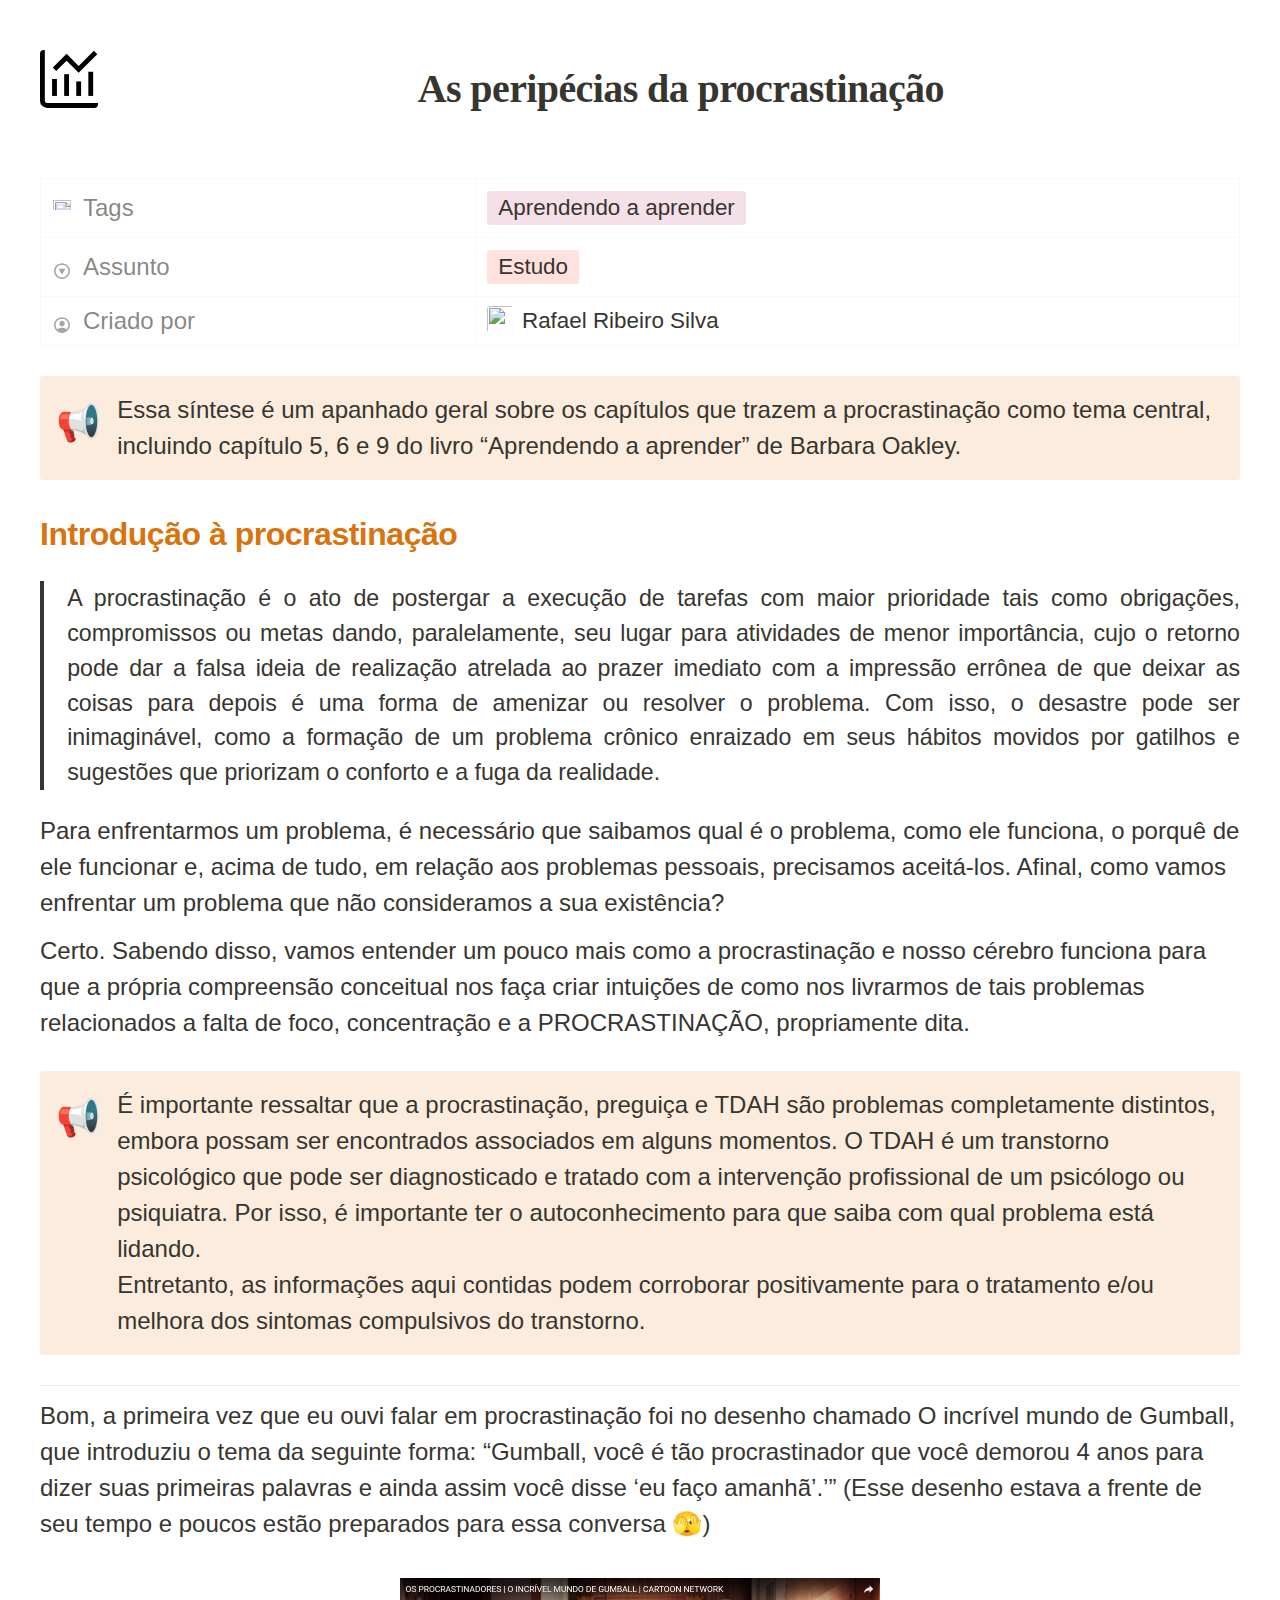
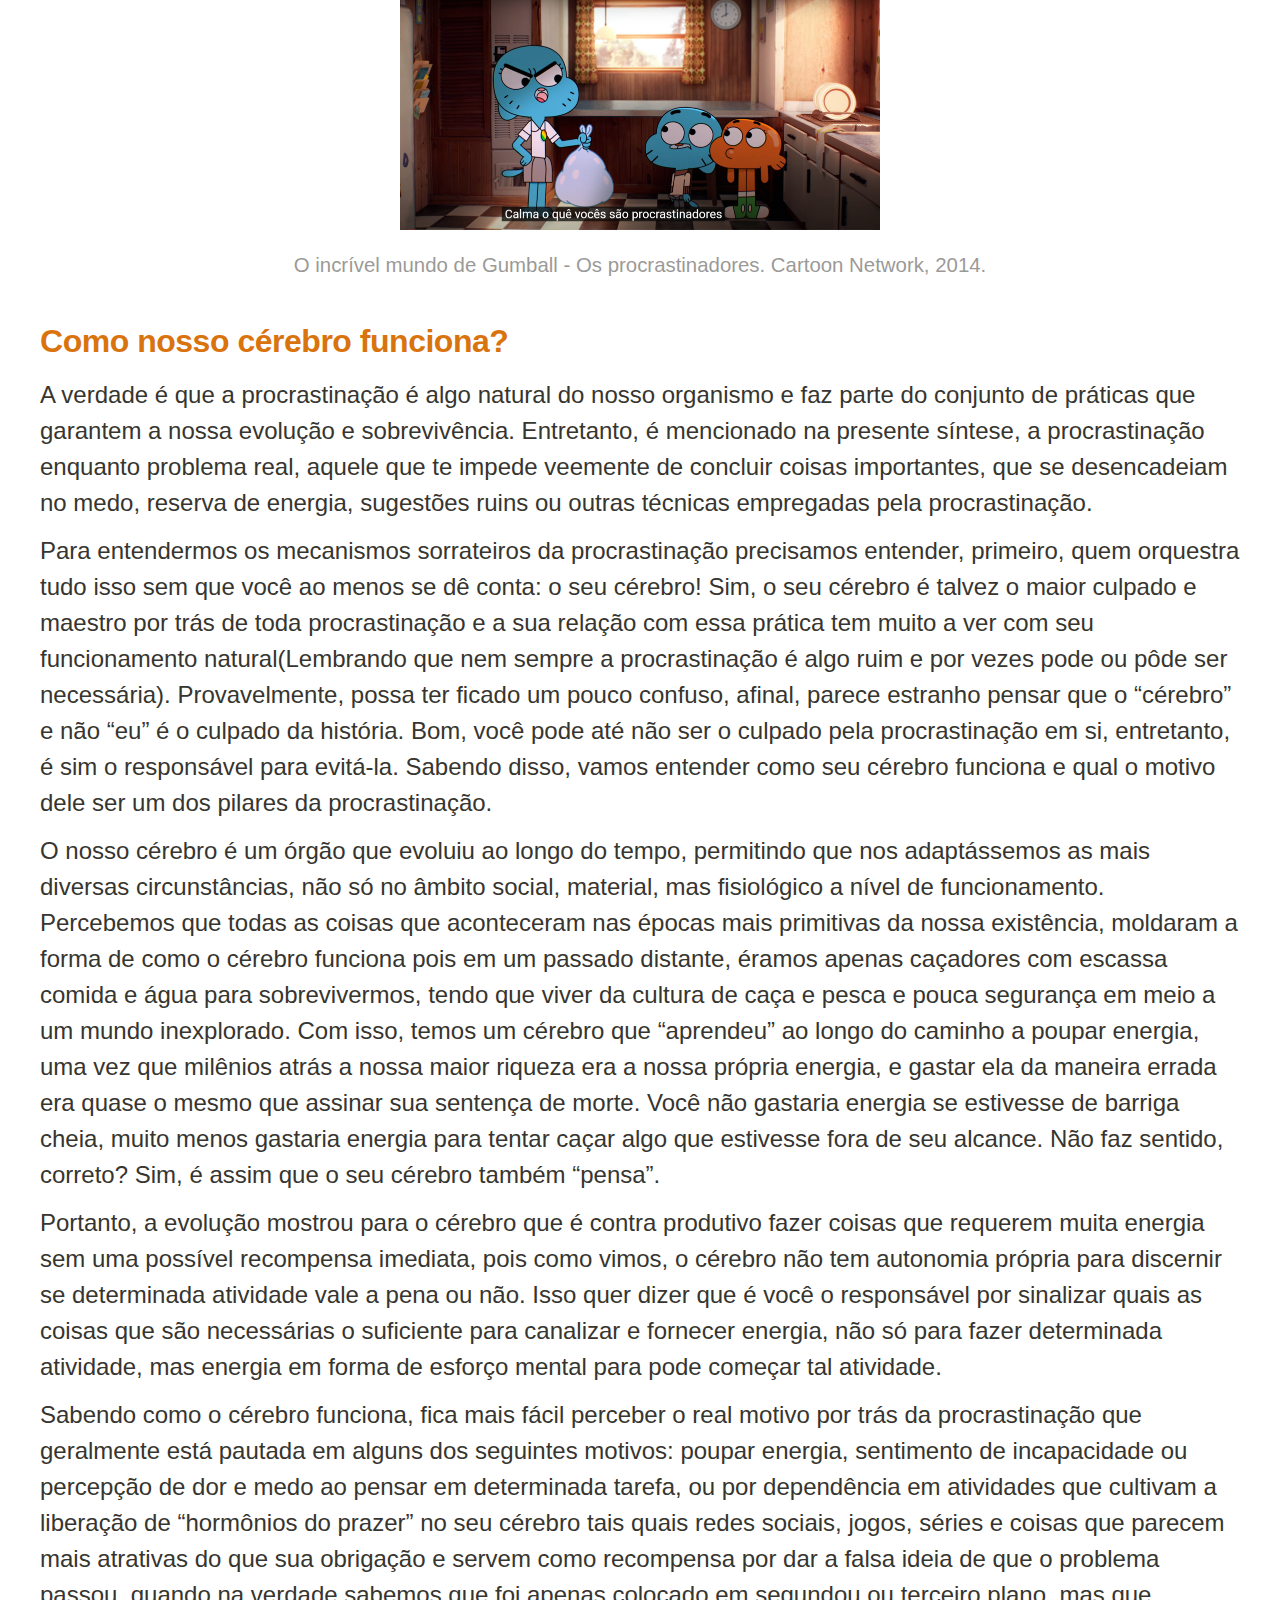
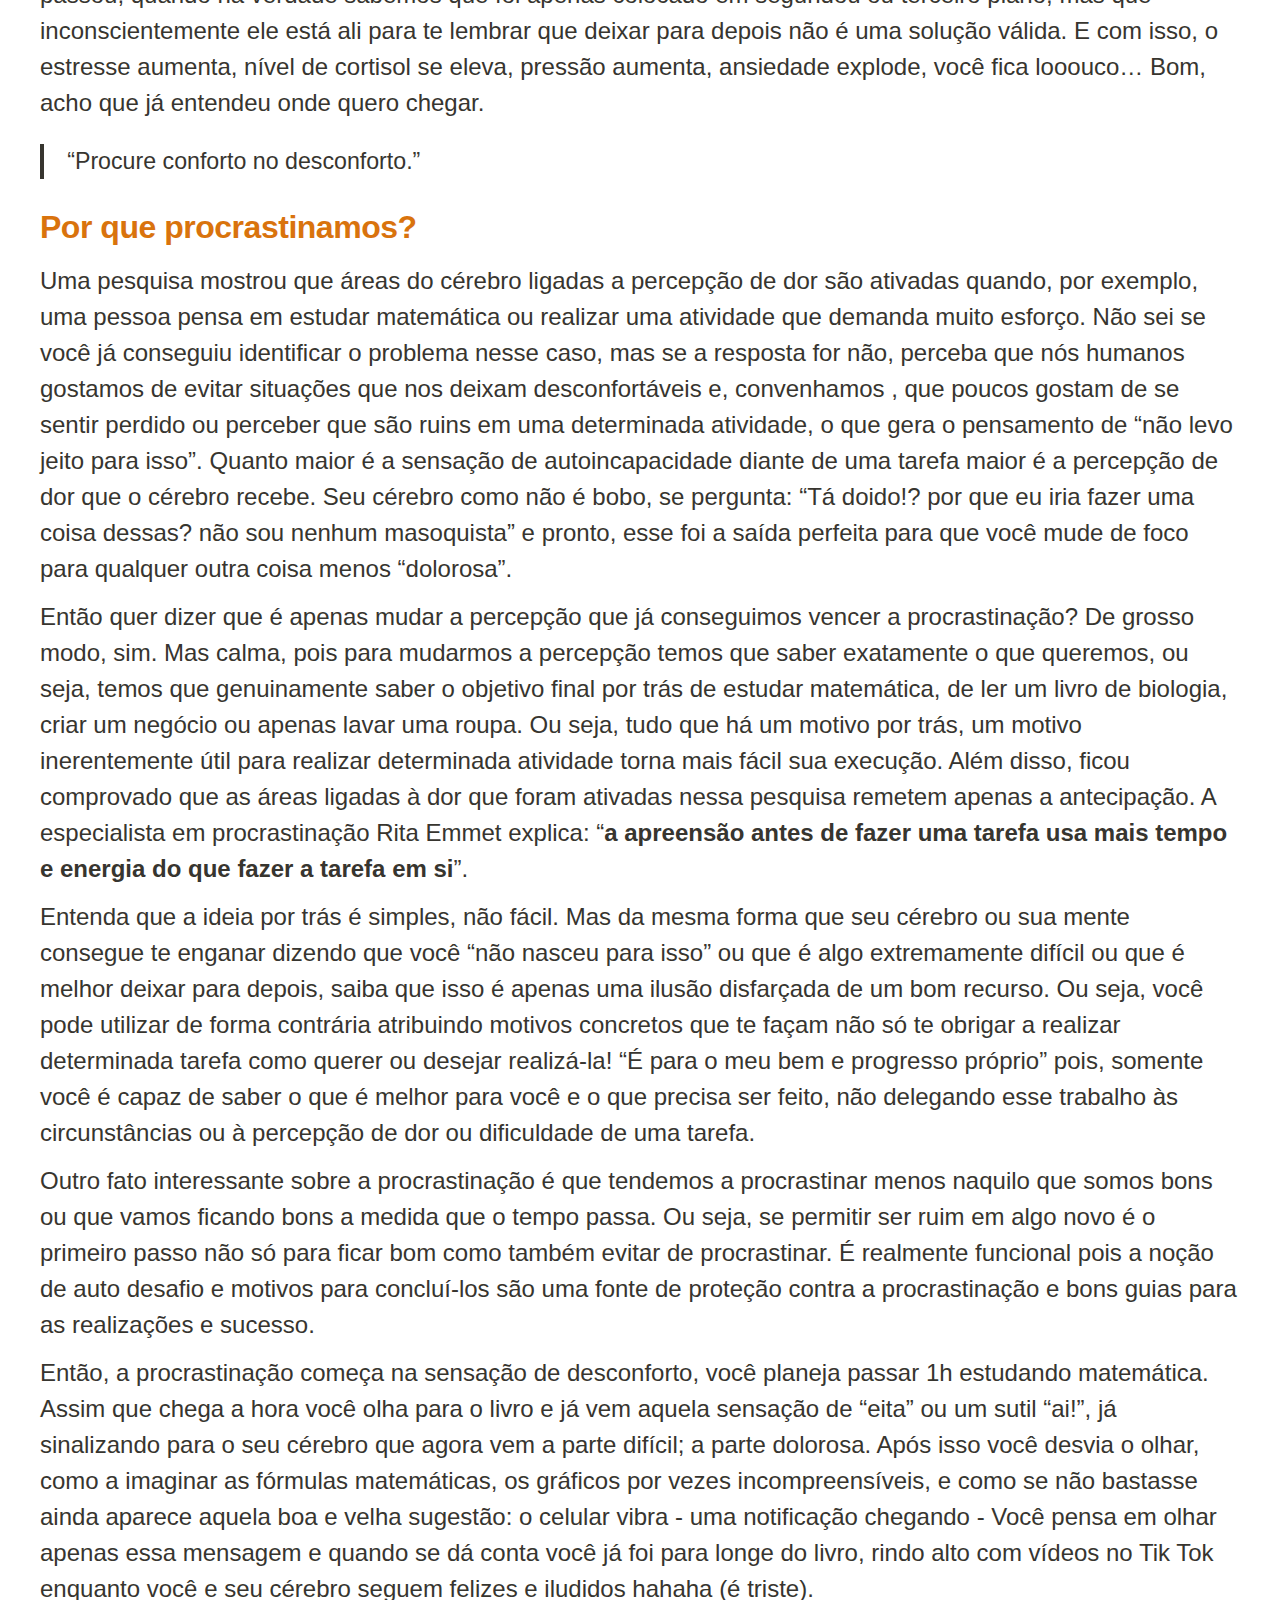
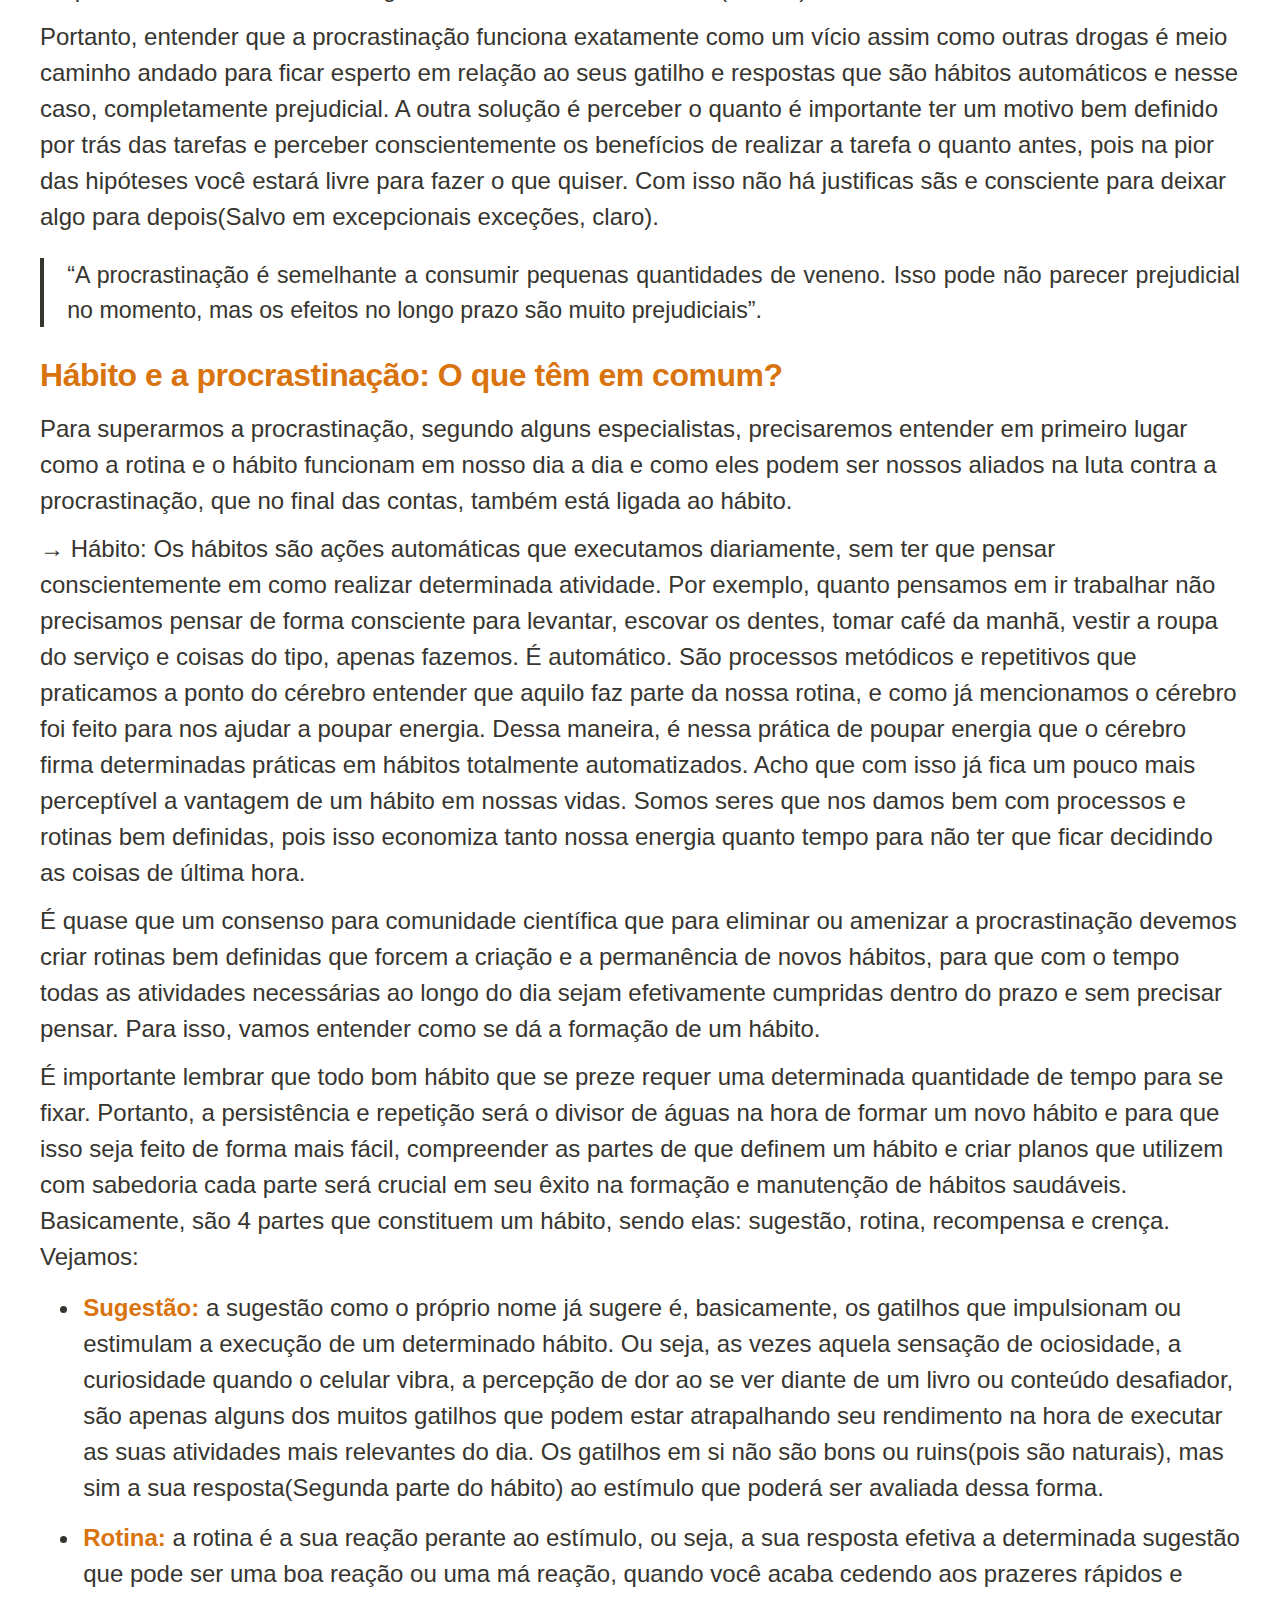
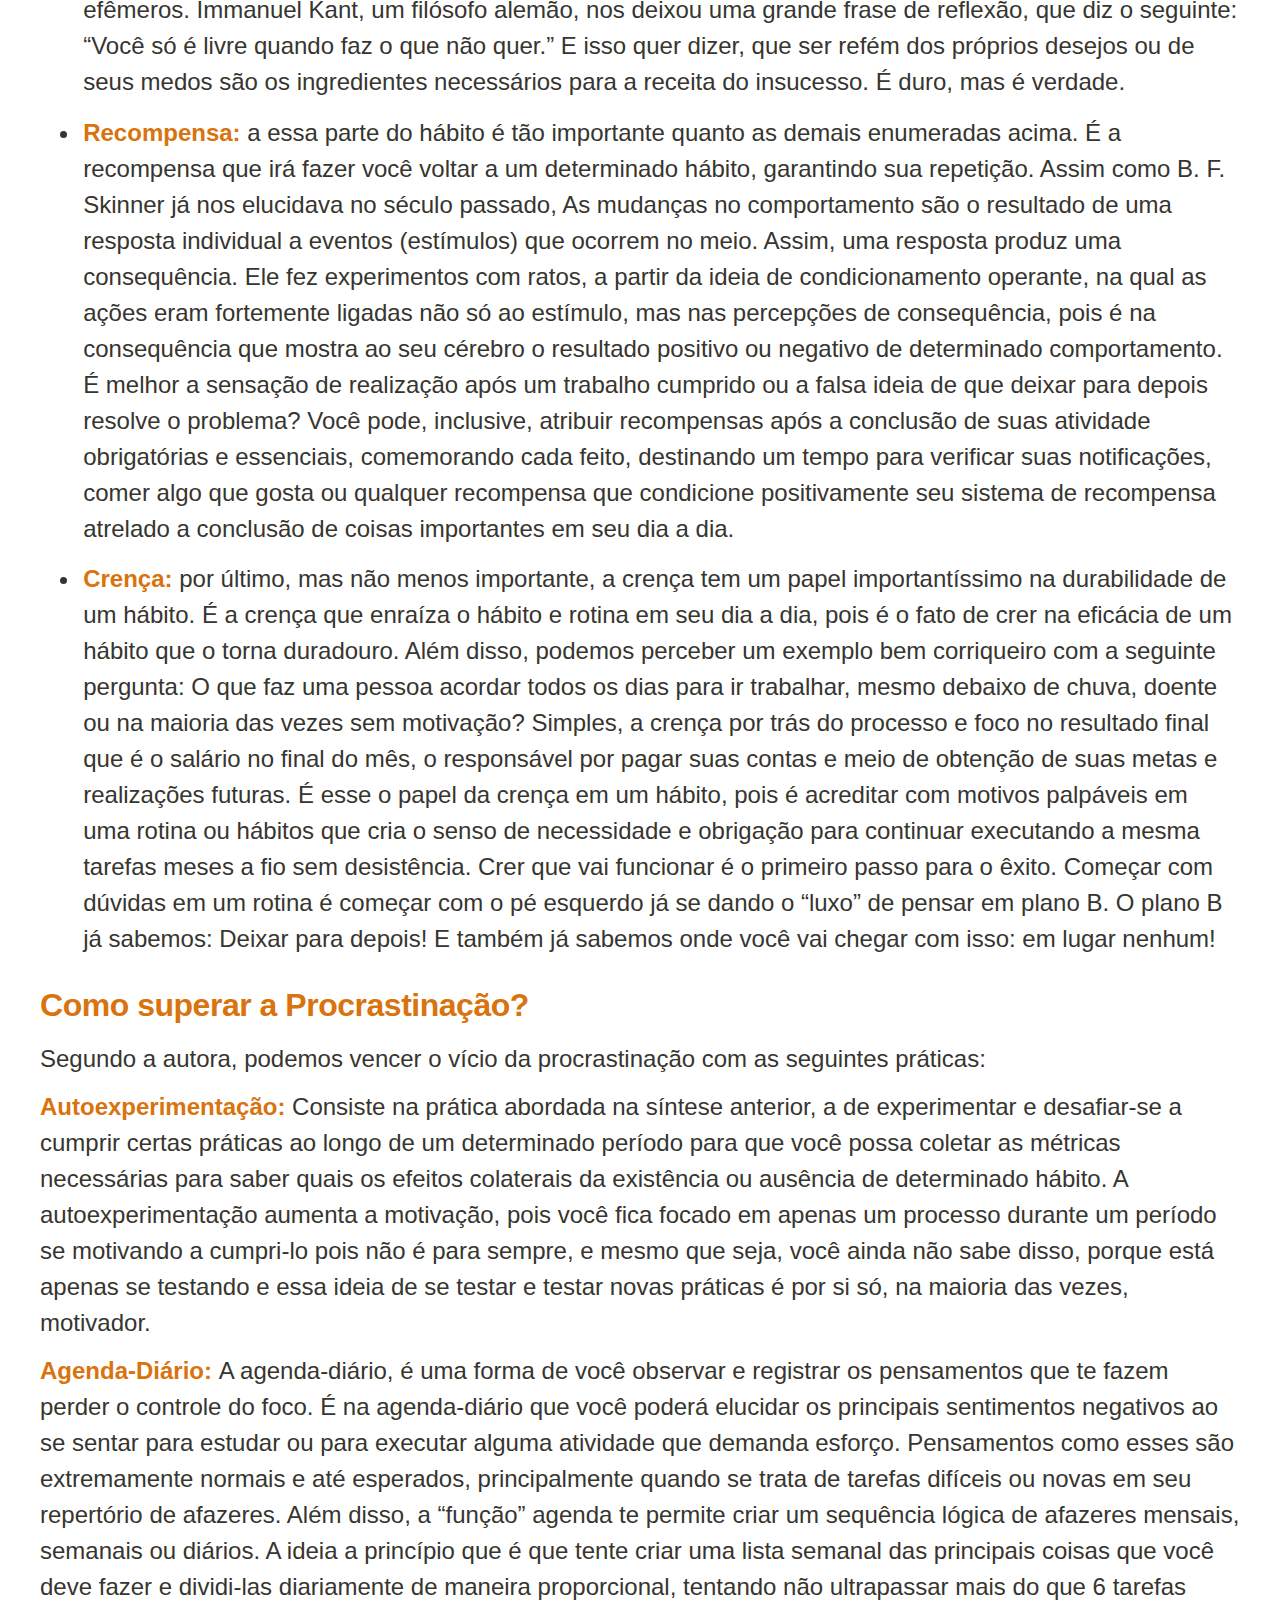
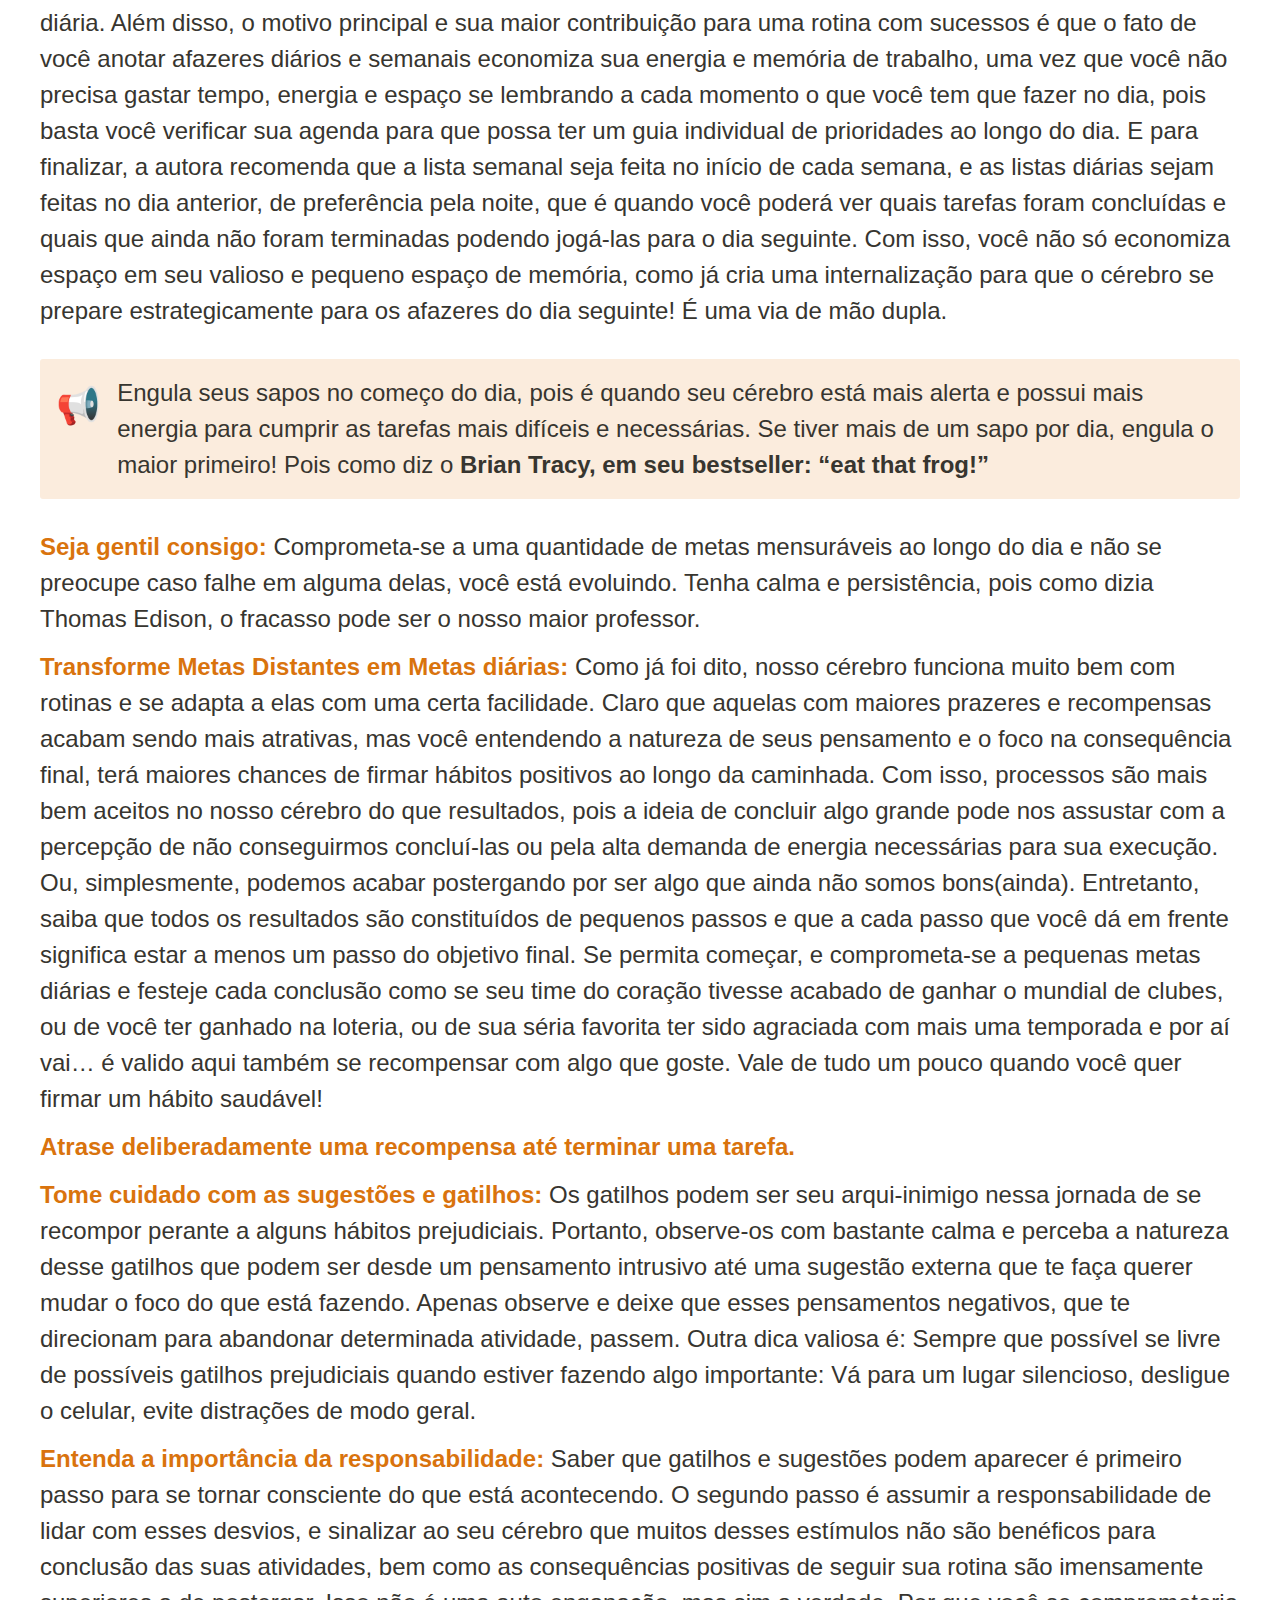
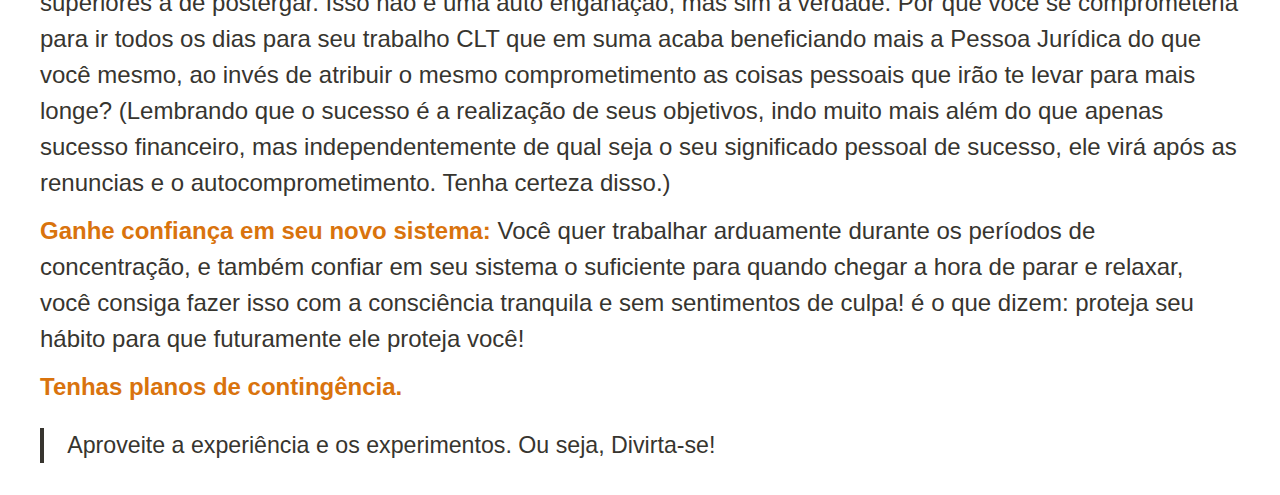
==== commit 9511b4fa: "final update" ====
--- a/index.html
+++ b/index.html
@@ -11,13 +11,22 @@
         <div>
             <img class="icon page-header-icon" src="As Peripécias da Procrastinação 87c3aa962b7f48d19f190ca85fb51d42/grafico-histograma.svg" alt="Logo" title="logo">
         </div>
-        <h1 class="page-title">As peripécias da procrastinação</h1>
+        <h1 id="titulo">As peripécias da procrastinação</h1>
     </header>
 	<article id="87c3aa96-2b7f-48d1-9f19-0ca85fb51d42" class="page sans"><div class="tabela-topo">
         <table class="properties"><tbody><tr class="property-row property-row-multi_select"><th><span class="icon property-icon"><img src="https://www.notion.so/icons/tag_gray.svg" style="width: 18px;height: 18px;"/></span>Tags</th><td><span class="selected-value select-value-color-pink">Aprendendo a aprender</span></td></tr><tr class="property-row property-row-select"><th><span class="icon property-icon"><svg role="graphics-symbol" viewBox="0 0 16 16" style="width: 18px; height: 18px;display:block;fill:rgba(55, 53, 47, 0.45);flex-shrink:0" class="typesSelect"><path d="M8 15.126C11.8623 15.126 15.0615 11.9336 15.0615 8.06445C15.0615 4.20215 11.8623 1.00293 7.99316 1.00293C4.13086 1.00293 0.938477 4.20215 0.938477 8.06445C0.938477 11.9336 4.1377 15.126 8 15.126ZM8 13.7383C4.85547 13.7383 2.33301 11.209 2.33301 8.06445C2.33301 4.91992 4.84863 2.39746 7.99316 2.39746C11.1377 2.39746 13.6738 4.91992 13.6738 8.06445C13.6738 11.209 11.1445 13.7383 8 13.7383ZM7.62402 10.6348C7.79492 10.915 8.20508 10.9287 8.37598 10.6348L10.666 6.73145C10.8574 6.41016 10.7002 6.04102 10.3652 6.04102H5.62793C5.29297 6.04102 5.14941 6.43066 5.32031 6.73145L7.62402 10.6348Z"></path></svg></span>Assunto</th><td><span class="selected-value select-value-color-red">Estudo</span></td></tr><tr class="property-row property-row-created_by"><th><span class="icon property-icon"><svg role="graphics-symbol" viewBox="0 0 16 16" style="width: 18px;height: 18px;display:block;fill:rgba(55, 53, 47, 0.45);flex-shrink:0" class="typesCreatedBy"><path d="M8 15.126C11.8623 15.126 15.0615 11.9336 15.0615 8.06445C15.0615 4.20215 11.8623 1.00293 7.99316 1.00293C4.13086 1.00293 0.938477 4.20215 0.938477 8.06445C0.938477 11.9336 4.1377 15.126 8 15.126ZM8 10.4229C6.05176 10.4229 4.54785 11.1133 3.83008 11.9131C2.90039 10.9082 2.33301 9.55469 2.33301 8.06445C2.33301 4.91992 4.84863 2.39746 7.99316 2.39746C11.1377 2.39746 13.6738 4.91992 13.6738 8.06445C13.6738 9.55469 13.1064 10.9082 12.1699 11.9131C11.4521 11.1133 9.94824 10.4229 8 10.4229ZM8 9.30176C9.32617 9.30859 10.3516 8.18066 10.3516 6.71094C10.3516 5.33008 9.31934 4.18164 8 4.18164C6.6875 4.18164 5.6416 5.33008 5.64844 6.71094C5.65527 8.18066 6.68066 9.28809 8 9.30176Z"></path></svg></span>Criado por</th><td><span class="user"><img src="https://lh3.googleusercontent.com/a/ACg8ocIUJUl_Dr0HUJM2ZRxyqjNxHduEQIcJ7g1ySBrSHqzJRw=s100" class="icon user-icon"/>Rafael Ribeiro Silva</span></td></tr></tbody></table>
-    </div><div class="page-body"><figure class="block-color-orange_background callout" style="white-space:pre-wrap;display:flex" id="9371b0fc-7395-4e30-919d-5a11975d8e3a"><div style="font-size:1.5em"><span class="icon">📢</span></div><div style="width:100%">Essa síntese é um apanhado geral sobre os capítulos que trazem a procrastinação como tema central, incluindo capítulo 5, 6 e 9 do livro “Aprendendo a aprender” de Barbara Oakley.</div></figure><h1 id="94dfc5f4-3a8d-478e-9f38-05d4b724723b" class=""><mark class="highlight-orange">Introdução à procrastinação</mark></h1><blockquote id="764e14b9-84fe-4a03-af30-5da15a6d4e43" class="">A procrastinação é o ato de postergar a execução de tarefas com maior prioridade tais como obrigações, compromissos ou metas dando, paralelamente, seu lugar para atividades de menor importância, cujo o retorno pode dar a falsa ideia de realização atrelada ao prazer imediato com a impressão errônea de que deixar as coisas para depois é uma forma de amenizar ou resolver o problema. Com isso, o desastre pode ser inimaginável, como a formação de um problema crônico enraizado em seus hábitos movidos por gatilhos e sugestões que priorizam o conforto e a fuga da realidade.</blockquote><p id="ccde3ef5-eab1-418b-a8c3-e82ac4854e27" class="">Para enfrentarmos um problema, é necessário que saibamos qual é o problema, como ele funciona, o porquê de ele funcionar e, acima de tudo, em relação aos problemas pessoais, precisamos aceitá-los. Afinal, como vamos enfrentar um problema que não consideramos a sua existência? </p><p id="78a944de-6491-4551-90a5-6ba84d888f3e" class="">Certo. Sabendo disso, vamos entender um pouco mais como a procrastinação e nosso cérebro funciona para que a própria compreensão conceitual nos faça criar intuições de como nos livrarmos de tais problemas relacionados a falta de foco, concentração e a PROCRASTINAÇÃO, propriamente dita.</p><figure class="block-color-orange_background callout" style="white-space:pre-wrap;display:flex" id="7184395b-e0fd-480c-8f7d-4ab35eafb9c1"><div style="font-size:1.5em"><span class="icon">📢</span></div><div style="width:100%">É importante ressaltar que a procrastinação, preguiça e TDAH são problemas completamente distintos, embora possam ser encontrados associados em alguns momentos. O TDAH é um transtorno psicológico que pode ser diagnosticado e tratado com a intervenção profissional de um psicólogo ou psiquiatra. Por isso, é importante ter o autoconhecimento para que saiba com qual problema está lidando. <br/>Entretanto, as informações aqui contidas podem corroborar positivamente para o tratamento e/ou melhora dos sintomas compulsivos do transtorno.<br/></div></figure><hr id="48480958-8d1e-44cb-ba13-e87be3074a92"/><p id="cf016b6e-4322-467f-aaeb-5d110cd35d7e" class="">Bom, a primeira vez que eu ouvi falar em procrastinação foi no desenho chamado O incrível mundo de Gumball, que introduziu o tema da seguinte forma: “Gumball, você é tão procrastinador que você demorou 4 anos para dizer suas primeiras palavras e ainda assim você disse ‘eu faço amanhã’.’” (Esse desenho estava a frente de seu tempo e poucos estão preparados para essa conversa 🫣)</p><p id="4190b456-7c3e-4ec0-aebd-374ee36fd4cd" class="">
-</p><figure id="7ac2fb51-9965-4854-8b7e-077897d3b37d" class="image" style="text-align:center"><a href="As%20Peripe%CC%81cias%20da%20Procrastinac%CC%A7a%CC%83o%2087c3aa962b7f48d19f190ca85fb51d42/Untitled.png"><img style="width:480px" src="As%20Peripe%CC%81cias%20da%20Procrastinac%CC%A7a%CC%83o%2087c3aa962b7f48d19f190ca85fb51d42/Untitled.png"/></a><figcaption>O incrível mundo de Gumball - Os procrastinadores. Cartoon Network, 2014.</figcaption></figure><h2 id="cb5dad6a-d690-4b41-9a64-d6b298627ae5" class=""><mark class="highlight-orange">Como nosso cérebro funciona?</mark></h2><p id="04f21653-b4c3-4403-bd70-c64717d9c700" class="">A verdade é que a procrastinação é algo natural do nosso organismo e faz parte do conjunto de práticas que garantem a nossa evolução e sobrevivência. Entretanto, é mencionado na presente síntese, a procrastinação enquanto problema real, aquele que te impede veemente de concluir coisas importantes, que se desencadeiam no medo, reserva de energia, sugestões ruins ou outras técnicas empregadas pela procrastinação.</p><p id="3427a166-e259-4ad7-8358-bff070ffe804" class="">Para entendermos os mecanismos sorrateiros da procrastinação precisamos entender, primeiro, quem orquestra tudo isso sem que você ao menos se dê conta: o seu cérebro! Sim, o seu cérebro é talvez o maior culpado e maestro por trás de toda procrastinação e a sua relação com essa prática tem muito a ver com seu funcionamento natural(Lembrando que nem sempre a procrastinação é algo ruim e por vezes pode ou pôde ser necessária). Provavelmente, possa ter ficado um pouco confuso, afinal, parece estranho pensar que o “cérebro” e não “eu” é o culpado da história. Bom, você pode até não ser o culpado pela procrastinação em si, entretanto, é sim o responsável para evitá-la. Sabendo disso, vamos entender como seu cérebro funciona e qual o motivo dele ser um dos pilares da procrastinação.</p><p id="7d92852f-7ac6-4976-adbe-21e0488b2ec5" class="">O nosso cérebro é um órgão que evoluiu ao longo do tempo, permitindo que nos adaptássemos as mais diversas circunstâncias, não só no âmbito social, material, mas fisiológico a nível de funcionamento. Percebemos que todas as coisas que aconteceram nas épocas mais primitivas da nossa existência, moldaram a forma de como o cérebro funciona pois em um passado distante, éramos apenas caçadores com escassa comida e água para sobrevivermos, tendo que viver da cultura de caça e pesca e pouca segurança em meio a um mundo inexplorado. Com isso, temos um cérebro que “aprendeu” ao longo do caminho a poupar energia, uma vez que milênios atrás a nossa maior riqueza era a nossa própria energia, e gastar ela da maneira errada era quase o mesmo que assinar sua sentença de morte. Você não gastaria energia se estivesse de barriga cheia, muito menos gastaria energia para tentar caçar algo que estivesse fora de seu alcance. Não faz sentido, correto? Sim, é assim que o seu cérebro também “pensa”.</p><p id="5a0185a3-d89f-4f3c-80b7-23942cda6e2c" class="">Portanto, a evolução mostrou para o cérebro que é contra produtivo fazer coisas que requerem muita energia sem uma possível recompensa imediata, pois como vimos, o cérebro não tem autonomia própria para discernir se determinada atividade vale a pena ou não. Isso quer dizer que é você o responsável por sinalizar quais as coisas que são necessárias o suficiente para canalizar e fornecer energia, não só para fazer determinada atividade, mas energia em forma de esforço mental para pode começar tal atividade.</p><p id="50b788d4-11cb-45e7-ab19-48ddaecc28a7" class="">Sabendo como o cérebro funciona, fica mais fácil perceber o real motivo por trás da procrastinação que geralmente está pautada em alguns dos seguintes motivos: poupar energia, sentimento de incapacidade ou percepção de dor e medo ao pensar em determinada tarefa, ou por dependência em atividades que cultivam a liberação de “hormônios do prazer” no seu cérebro tais quais redes sociais, jogos, séries e coisas que parecem mais atrativas do que sua obrigação e servem como recompensa por dar a falsa ideia de que o problema passou, quando na verdade sabemos que foi apenas colocado em segundou ou terceiro plano, mas que inconscientemente ele está ali para te lembrar que deixar para depois não é uma solução válida. E com isso, o estresse aumenta, nível de cortisol se eleva, pressão aumenta, ansiedade explode, você fica looouco… Bom, acho que já entendeu onde quero chegar.</p><p id="909af782-c7cf-4dcf-85b4-3163905de0b9" class="">
-</p><blockquote id="b437099a-7f71-4fe1-871e-e1f6e11b8eed" class="">“Procure conforto no desconforto.” </blockquote><h2 id="c459a349-04f6-455e-a3b4-f8659fa56a9d" class=""><mark class="highlight-orange">Por que procrastinamos?</mark></h2><p id="716cd78a-7cf7-4d3c-9547-6caa10e9c736" class="">Uma pesquisa mostrou que áreas do cérebro ligadas a percepção de dor são ativadas quando, por exemplo, uma pessoa pensa em estudar matemática ou realizar uma atividade que demanda muito esforço. Não sei se você já conseguiu identificar o problema nesse caso, mas se a resposta for não, perceba que nós humanos gostamos de evitar situações que nos deixam desconfortáveis e, convenhamos , que poucos gostam de se sentir perdido ou perceber que são ruins em uma determinada atividade, o que gera o pensamento de “não levo jeito para isso”. Quanto maior é a sensação de autoincapacidade diante de uma tarefa maior é a percepção de dor que o cérebro recebe. Seu cérebro como não é bobo, se pergunta: “Tá doido!? por que eu iria fazer uma coisa dessas? não sou nenhum masoquista” e pronto, esse foi a saída perfeita para que você mude de foco para qualquer outra coisa menos “dolorosa”.</p><p id="24db298d-e0ac-406c-9bd8-dcac79b4a1b8" class="">Então quer dizer que é apenas mudar a percepção que já conseguimos vencer a procrastinação? De grosso modo, sim. Mas calma, pois para mudarmos a percepção temos que saber exatamente o que queremos, ou seja, temos que genuinamente saber o objetivo final por trás de estudar matemática, de ler um livro de biologia, criar um negócio ou apenas lavar uma roupa. Ou seja, tudo que há um motivo por trás, um motivo inerentemente útil para realizar determinada atividade torna mais fácil sua execução. Além disso, ficou comprovado que as áreas ligadas à dor que foram ativadas nessa pesquisa remetem apenas a antecipação. A especialista em procrastinação Rita Emmet explica: “<strong>a apreensão antes de fazer uma tarefa usa mais tempo e energia do que fazer a tarefa em si</strong>”.</p><p id="a82c16fe-6b31-4516-8e2f-f33e8d0210f8" class="">Entenda que a ideia por trás é simples, não fácil. Mas da mesma forma que seu cérebro ou sua mente consegue te enganar dizendo que você “não nasceu para isso” ou que é algo extremamente difícil ou que é melhor deixar para depois, saiba que isso é apenas uma ilusão disfarçada de um bom recurso. Ou seja, você pode utilizar de forma contrária atribuindo motivos concretos que te façam não só te obrigar a realizar determinada tarefa como querer ou desejar realizá-la! “É para o meu bem e progresso próprio” pois, somente você é capaz de saber o que é melhor para você e o que precisa ser feito, não delegando esse trabalho às circunstâncias ou à percepção de dor ou dificuldade de uma tarefa.</p><p id="feb431be-d02e-48bc-9b81-26b1594eba56" class="">Outro fato interessante sobre a procrastinação é que tendemos a procrastinar menos naquilo que somos bons ou que vamos ficando bons a medida que o tempo passa. Ou seja, se permitir ser ruim em algo novo é o primeiro passo não só para ficar bom como também evitar de procrastinar. É realmente funcional pois a noção de auto desafio e motivos para concluí-los são uma fonte de proteção contra a procrastinação e bons guias para as realizações e sucesso.</p><p id="37e49310-6d00-41b7-9e24-780da3d56d04" class="">Então, a procrastinação começa na sensação de desconforto, você planeja passar 1h estudando matemática. Assim que chega a hora você olha para o livro e já vem aquela sensação de “eita” ou um sutil “ai!”, já sinalizando para o seu cérebro que agora vem a parte difícil; a parte dolorosa. Após isso você desvia o olhar, como a imaginar as fórmulas matemáticas, os gráficos por vezes incompreensíveis, e como se não bastasse ainda aparece aquela boa e velha sugestão: o celular vibra - uma notificação chegando - Você pensa em olhar apenas essa mensagem e quando se dá conta você já foi para longe do livro, rindo alto com vídeos no Tik Tok enquanto você e seu cérebro seguem felizes e iludidos hahaha (é triste). </p><p id="12c5a6ce-46b5-42ab-8006-9390fcdcafe4" class="">Portanto, entender que a procrastinação funciona exatamente como um vício assim como outras drogas é meio caminho andado para ficar esperto em relação ao seus gatilho e respostas que são hábitos automáticos e nesse caso, completamente prejudicial. A outra solução é perceber o quanto é importante ter um motivo bem definido por trás das tarefas e perceber conscientemente os benefícios de realizar a tarefa o quanto antes, pois na pior das hipóteses você estará livre para fazer o que quiser. Com isso não há justificas sãs e consciente para deixar algo para depois(Salvo em excepcionais exceções, claro).</p><blockquote id="ca73c026-769a-4c5f-b0ef-c89f5ad0bbf7" class="">“A procrastinação é semelhante a consumir pequenas quantidades de veneno. Isso pode não parecer prejudicial no momento, mas os efeitos no longo prazo são muito prejudiciais”.</blockquote><h2 id="94da6646-782e-4027-9279-b72cfca70ca0" class=""><mark class="highlight-orange">Hábito e a procrastinação: O que têm em comum?</mark></h2><p id="d378e4ac-b4c6-46f4-8ac6-4f0d45a22e09" class="">Para superarmos a procrastinação, segundo alguns especialistas, precisaremos entender em primeiro lugar como a rotina e o hábito funcionam em nosso dia a dia e como eles podem ser nossos aliados na luta contra a procrastinação, que no final das contas, também está ligada ao hábito. </p><p id="7222ef81-99e6-40de-8c1c-90f45dbb422b" class="">→ Hábito: Os hábitos são ações automáticas que executamos diariamente, sem ter que pensar conscientemente em como realizar determinada atividade. Por exemplo, quanto pensamos em ir trabalhar não precisamos pensar de forma consciente para levantar, escovar os dentes, tomar café da manhã, vestir a roupa do serviço e coisas do tipo, apenas fazemos. É automático. São processos metódicos e repetitivos que praticamos a ponto do cérebro entender que aquilo faz parte da nossa rotina, e como já mencionamos o cérebro foi feito para nos ajudar a poupar energia. Dessa maneira, é nessa prática de poupar energia que o cérebro firma determinadas práticas em hábitos totalmente automatizados. Acho que com isso já fica um pouco mais perceptível a vantagem de um hábito em nossas vidas. Somos seres que nos damos bem com processos e rotinas bem definidas, pois isso economiza tanto nossa energia quanto tempo para não ter que ficar decidindo as coisas de última hora.</p><p id="92c19bfd-3e4c-4db4-8967-04806d813e8e" class="">É quase que um consenso para comunidade científica que para eliminar ou amenizar a procrastinação devemos criar rotinas bem definidas que forcem a criação e a permanência de novos hábitos, para que com o tempo todas as atividades necessárias ao longo do dia sejam efetivamente cumpridas dentro do prazo e sem precisar pensar. Para isso, vamos entender como se dá a formação de um hábito. </p><p id="b5f105de-1340-4a5c-82e2-53aa22fca579" class="">É importante lembrar que todo bom hábito que se preze requer uma determinada quantidade de tempo para se fixar. Portanto, a persistência e repetição será o divisor de águas na hora de formar um novo hábito e para que isso seja feito de forma mais fácil, compreender as partes de que definem um hábito e criar planos que utilizem com sabedoria cada parte será crucial em seu êxito na formação e manutenção de hábitos saudáveis. Basicamente, são 4 partes que constituem um hábito, sendo elas: sugestão, rotina, recompensa e crença. Vejamos:</p><ul id="fa9c8aed-edcd-4c12-b7cc-d9d000318cb2" class="bulleted-list"><li style="list-style-type:disc"><mark class="highlight-orange"><strong>Sugestão: </strong></mark>a sugestão como o próprio nome já sugere é, basicamente, os gatilhos que impulsionam ou estimulam a execução de um determinado hábito. Ou seja, as vezes aquela sensação de ociosidade, a curiosidade quando o celular vibra, a percepção de dor ao se ver diante de um livro ou conteúdo desafiador, são apenas alguns dos muitos gatilhos que podem estar atrapalhando seu rendimento na hora de executar as suas atividades mais relevantes do dia. Os gatilhos em si não são bons ou ruins(pois são naturais), mas sim a sua resposta(Segunda parte do hábito) ao estímulo que poderá ser avaliada dessa forma.</li></ul><ul id="5c4e2bc6-59fb-472f-983b-2776474fc3bf" class="bulleted-list"><li style="list-style-type:disc"><strong><mark class="highlight-orange">Rotina: </mark></strong>a rotina é a sua reação perante ao estímulo, ou seja, a sua resposta efetiva a determinada sugestão que pode ser uma boa reação ou uma má reação, quando você acaba cedendo aos prazeres rápidos e efêmeros. Immanuel Kant, um filósofo alemão, nos deixou uma grande frase de reflexão, que diz o seguinte: “Você só é livre quando faz o que não quer.” E isso quer dizer, que ser refém dos próprios desejos ou de seus medos são os ingredientes necessários para a receita do insucesso. É duro, mas é verdade.</li></ul><ul id="4a676af2-4b83-401c-aaed-d96450aebd9b" class="bulleted-list"><li style="list-style-type:disc"><mark class="highlight-orange"><strong>Recompensa: </strong></mark>a essa parte do hábito é tão importante quanto as demais enumeradas acima. É a recompensa que irá fazer você voltar a um determinado hábito, garantindo sua repetição. Assim como B. F. Skinner já nos elucidava no século passado, As mudanças no comportamento são o resultado de uma resposta individual a eventos (estímulos) que ocorrem no meio. Assim, uma resposta produz uma consequência. Ele fez experimentos com ratos, a partir da ideia de condicionamento operante, na qual as ações eram fortemente ligadas não só ao estímulo, mas nas percepções de consequência, pois é na consequência que mostra ao seu cérebro o resultado positivo ou negativo de determinado comportamento. É melhor a sensação de realização após um trabalho cumprido ou a falsa ideia de que deixar para depois resolve o problema? Você pode, inclusive, atribuir recompensas após a conclusão de suas atividade obrigatórias e essenciais, comemorando cada feito, destinando um tempo para verificar suas notificações, comer algo que gosta ou qualquer recompensa que condicione positivamente seu sistema de recompensa atrelado a conclusão de coisas importantes em seu dia a dia.</li></ul><ul id="4a654684-bf47-41b3-b0b2-5cc95b9de8a1" class="bulleted-list"><li style="list-style-type:disc"><strong><mark class="highlight-orange">Crença: </mark></strong>por último, mas não menos importante, a crença tem um papel importantíssimo na durabilidade de um hábito. É a crença que enraíza o hábito e rotina em seu dia a dia, pois é o fato de crer na eficácia de um hábito que o torna duradouro. Além disso, podemos perceber um exemplo bem corriqueiro com a seguinte pergunta: O que faz uma pessoa acordar todos os dias para ir trabalhar, mesmo debaixo de chuva, doente ou na maioria das vezes sem motivação? Simples, a crença por trás do processo e foco no resultado final que é o salário no final do mês, o responsável por pagar suas contas e meio de obtenção de suas metas e realizações futuras. É esse o papel da crença em um hábito, pois é acreditar com motivos palpáveis em uma rotina ou hábitos que cria o senso de necessidade e obrigação para continuar executando a mesma tarefas meses a fio sem desistência. Crer que vai funcionar é o primeiro passo para o êxito. Começar com dúvidas em um rotina é começar com o pé esquerdo já se dando o “luxo” de pensar em plano B. O plano B já sabemos: Deixar para depois! E também já sabemos onde você vai chegar com isso: em lugar nenhum! </li></ul><h2 id="c9e38a19-1ea1-4ec4-ada6-3236c3777ef1" class=""><strong><mark class="highlight-orange">Como superar a Procrastinação?</mark></strong></h2><p id="d8599a60-c140-4624-921a-185205edd12a" class="">Segundo a autora, podemos vencer o vício da procrastinação com as seguintes práticas:</p><p id="fcfa9620-290f-4a1a-a1a5-1771d20ab866" class=""><strong><mark class="highlight-orange">Autoexperimentação: </mark></strong>Consiste na prática abordada na síntese anterior, a de experimentar e desafiar-se a cumprir certas práticas ao longo de um determinado período para que você possa coletar as métricas necessárias para saber quais os efeitos colaterais da existência ou ausência de determinado hábito. A autoexperimentação aumenta a motivação, pois você fica focado em apenas um processo durante um período se motivando a cumpri-lo pois não é para sempre, e mesmo que seja, você ainda não sabe disso, porque está apenas se testando e essa ideia de se testar e testar novas práticas é por si só, na maioria das vezes, motivador.</p><p id="8c2d6e5b-5ce0-4c97-ae93-f35edd33dc6e" class=""><strong><mark class="highlight-orange">Agenda-Diário: </mark></strong>A agenda-diário, é uma forma de você observar e registrar os pensamentos que te fazem perder o controle do foco. É na agenda-diário que você poderá elucidar os principais sentimentos negativos ao se sentar para estudar ou para executar alguma atividade que demanda esforço. Pensamentos como esses são extremamente normais e até esperados, principalmente quando se trata de tarefas difíceis ou novas em seu repertório de afazeres. Além disso, a “função” agenda te permite criar um sequência lógica de afazeres mensais, semanais ou diários. A ideia a princípio que é que tente criar uma lista semanal das principais coisas que você deve fazer e dividi-las diariamente de maneira proporcional, tentando não ultrapassar mais do que 6 tarefas diária. Além disso, o motivo principal e sua maior contribuição para uma rotina com sucessos é que o fato de você anotar afazeres diários e semanais economiza sua energia e memória de trabalho, uma vez que você não precisa gastar tempo, energia e espaço se lembrando a cada momento o que você tem que fazer no dia, pois basta você verificar sua agenda para que possa ter um guia individual de prioridades ao longo do dia. E para finalizar, a autora recomenda que a lista semanal seja feita no início de cada semana, e as listas diárias sejam feitas no dia anterior, de preferência pela noite, que é quando você poderá ver quais tarefas foram concluídas e quais que ainda não foram terminadas podendo jogá-las para o dia seguinte. Com isso, você não só economiza espaço em seu valioso e pequeno espaço de memória, como já cria uma internalização para que o cérebro se prepare estrategicamente para os afazeres do dia seguinte! É uma via de mão dupla.</p><figure class="block-color-orange_background callout" style="white-space:pre-wrap;display:flex" id="a30d3db0-ab34-4291-8813-7704b9b17294"><div style="font-size:1.5em"><span class="icon">📢</span></div><div style="width:100%">Engula seus sapos no começo do dia, pois é quando seu cérebro está mais alerta e possui mais energia para cumprir as tarefas mais difíceis e necessárias. Se tiver mais de um sapo por dia, engula o maior primeiro! Pois como diz o <strong>Brian Tracy, em seu bestseller: “eat that frog!”</strong></div></figure><p id="be686e7f-545f-4e09-aa39-190fe735bd0d" class=""><strong><mark class="highlight-orange">Seja gentil consigo: </mark></strong>Comprometa-se a uma quantidade de metas mensuráveis ao longo do dia e não se preocupe caso falhe em alguma delas, você está evoluindo. Tenha calma e persistência, pois como dizia Thomas Edison, o fracasso pode ser o nosso maior professor.</p><p id="04cc22d3-0e40-4ea6-9de4-3ca9693436aa" class=""><strong><mark class="highlight-orange">Transforme Metas Distantes em Metas diárias: </mark></strong>Como já foi dito, nosso cérebro funciona muito bem com rotinas e se adapta a elas com uma certa facilidade. Claro que aquelas com maiores prazeres e recompensas acabam sendo mais atrativas, mas você entendendo a natureza de seus pensamento e o foco na consequência final, terá maiores chances de firmar hábitos positivos ao longo da caminhada. Com isso, processos são mais bem aceitos no nosso cérebro do que resultados, pois a ideia de concluir algo grande pode nos assustar com a percepção de não conseguirmos concluí-las ou pela alta demanda de energia necessárias para sua execução. Ou, simplesmente, podemos acabar postergando por ser algo que ainda não somos bons(ainda). Entretanto, saiba que todos os resultados são constituídos de pequenos passos e que a cada passo que você dá em frente significa estar a menos um passo do objetivo final. Se permita começar, e comprometa-se a pequenas metas diárias e festeje cada conclusão como se seu time do coração tivesse acabado de ganhar o mundial de clubes, ou de você ter ganhado na loteria, ou de sua séria favorita ter sido agraciada com mais uma temporada e por aí vai… é valido aqui também se recompensar com algo que goste. Vale de tudo um pouco quando você quer firmar um hábito saudável!</p><p id="5b1c3e5e-cdbf-4f02-92e7-60ccfbcc15fc" class=""><strong><mark class="highlight-orange">Atrase deliberadamente uma recompensa até terminar uma tarefa.</mark></strong></p><p id="6fd7b22b-f647-4c6f-a072-2c43f34fcffb" class=""><strong><mark class="highlight-orange">Tome cuidado com as sugestões e gatilhos: </mark></strong>Os gatilhos podem ser seu arqui-inimigo nessa jornada de se recompor perante a alguns hábitos prejudiciais. Portanto, observe-os com bastante calma e perceba a natureza desse gatilhos que podem ser desde um pensamento intrusivo até uma sugestão externa que te faça querer mudar o foco do que está fazendo. Apenas observe e deixe que esses pensamentos negativos, que te direcionam para abandonar determinada atividade, passem. Outra dica valiosa é: Sempre que possível se livre de possíveis gatilhos prejudiciais quando estiver fazendo algo importante: Vá para um lugar silencioso, desligue o celular, evite distrações de modo geral.</p><p id="2648478f-7d46-40d4-aa22-8edf5ff184fa" class=""><strong><mark class="highlight-orange">Entenda a importância da responsabilidade: </mark></strong>Saber que gatilhos e sugestões podem aparecer é primeiro passo para se tornar consciente do que está acontecendo. O segundo passo é assumir a responsabilidade de lidar com esses desvios, e sinalizar ao seu cérebro que muitos desses estímulos não são benéficos para conclusão das suas atividades, bem como as consequências positivas de seguir sua rotina são imensamente superiores a de postergar. Isso não é uma auto enganação, mas sim a verdade. Por que você se comprometeria para ir todos os dias para seu trabalho CLT que em suma acaba beneficiando mais a Pessoa Jurídica do que você mesmo, ao invés de atribuir o mesmo comprometimento as coisas pessoais que irão te levar para mais longe? (Lembrando que o sucesso é a realização de seus objetivos, indo muito mais além do que apenas sucesso financeiro, mas independentemente de qual seja o seu significado pessoal de sucesso, ele virá após as renuncias e o autocomprometimento. Tenha certeza disso.)</p><p id="ca6549f0-a22a-4bec-af02-e24873897a5d" class=""><strong><mark class="highlight-orange">Ganhe confiança em seu novo sistema: </mark></strong>Você quer trabalhar arduamente durante os períodos de concentração, e também confiar em seu sistema o suficiente para quando chegar a hora de parar e relaxar, você consiga fazer isso com a consciência tranquila e sem sentimentos de culpa! é o que dizem: proteja seu hábito para que futuramente ele proteja você!</p><p id="10e640d1-db4f-4ef2-8806-cf2afb2e7ecf" class=""><strong><mark class="highlight-orange">Tenhas planos de contingência.</mark></strong></p><blockquote id="08d95936-1203-4e60-8317-1847164938de" class="">Aproveite a experiência e os experimentos. Ou seja, Divirta-se! </blockquote><p id="c18a1f24-1f5d-4976-88eb-62a33f3f8463" class="">
+    </div><div class="page-body"><figure class="block-color-orange_background callout" style="white-space:pre-wrap;display:flex" id="9371b0fc-7395-4e30-919d-5a11975d8e3a"><div style="font-size:1.5em"><span class="icon">📢</span></div><div style="width:100%">Essa síntese é um apanhado geral sobre os capítulos que trazem a procrastinação como tema central, incluindo capítulo 5, 6 e 9 do livro “Aprendendo a aprender” de Barbara Oakley.</div></figure><h1 id="94dfc5f4-3a8d-478e-9f38-05d4b724723b" class=""><h2>
+        <mark class="highlight-orange">Introdução à procrastinação</mark>
+    </h2></h1><blockquote id="764e14b9-84fe-4a03-af30-5da15a6d4e43" class="">A procrastinação é o ato de postergar a execução de tarefas com maior prioridade tais como obrigações, compromissos ou metas dando, paralelamente, seu lugar para atividades de menor importância, cujo o retorno pode dar a falsa ideia de realização atrelada ao prazer imediato com a impressão errônea de que deixar as coisas para depois é uma forma de amenizar ou resolver o problema. Com isso, o desastre pode ser inimaginável, como a formação de um problema crônico enraizado em seus hábitos movidos por gatilhos e sugestões que priorizam o conforto e a fuga da realidade.</blockquote><p id="ccde3ef5-eab1-418b-a8c3-e82ac4854e27" class="">Para enfrentarmos um problema, é necessário que saibamos qual é o problema, como ele funciona, o porquê de ele funcionar e, acima de tudo, em relação aos problemas pessoais, precisamos aceitá-los. Afinal, como vamos enfrentar um problema que não consideramos a sua existência? </p><p id="78a944de-6491-4551-90a5-6ba84d888f3e" class="">Certo. Sabendo disso, vamos entender um pouco mais como a procrastinação e nosso cérebro funciona para que a própria compreensão conceitual nos faça criar intuições de como nos livrarmos de tais problemas relacionados a falta de foco, concentração e a PROCRASTINAÇÃO, propriamente dita.</p><figure class="block-color-orange_background callout" style="white-space:pre-wrap;display:flex" id="7184395b-e0fd-480c-8f7d-4ab35eafb9c1"><div style="font-size:1.5em"><span class="icon">📢</span></div><div style="width:100%">É importante ressaltar que a procrastinação, preguiça e TDAH são problemas completamente distintos, embora possam ser encontrados associados em alguns momentos. O TDAH é um transtorno psicológico que pode ser diagnosticado e tratado com a intervenção profissional de um psicólogo ou psiquiatra. Por isso, é importante ter o autoconhecimento para que saiba com qual problema está lidando. <br/>Entretanto, as informações aqui contidas podem corroborar positivamente para o tratamento e/ou melhora dos sintomas compulsivos do transtorno.<br/></div></figure><hr id="48480958-8d1e-44cb-ba13-e87be3074a92"/><p id="cf016b6e-4322-467f-aaeb-5d110cd35d7e" class="">Bom, a primeira vez que eu ouvi falar em procrastinação foi no desenho chamado O incrível mundo de Gumball, que introduziu o tema da seguinte forma: “Gumball, você é tão procrastinador que você demorou 4 anos para dizer suas primeiras palavras e ainda assim você disse ‘eu faço amanhã’.’” (Esse desenho estava a frente de seu tempo e poucos estão preparados para essa conversa 🫣)</p><p id="4190b456-7c3e-4ec0-aebd-374ee36fd4cd" class="">
+</p><figure id="7ac2fb51-9965-4854-8b7e-077897d3b37d" class="image" style="text-align:center"><a href="As%20Peripe%CC%81cias%20da%20Procrastinac%CC%A7a%CC%83o%2087c3aa962b7f48d19f190ca85fb51d42/Untitled.png"><img style="width:480px" src="As%20Peripe%CC%81cias%20da%20Procrastinac%CC%A7a%CC%83o%2087c3aa962b7f48d19f190ca85fb51d42/Untitled.png"/></a><figcaption>O incrível mundo de Gumball - Os procrastinadores. Cartoon Network, 2014.</figcaption></figure><h2 id="cb5dad6a-d690-4b41-9a64-d6b298627ae5" class=""><h2>
+    <mark class="highlight-orange">Como nosso cérebro funciona?</mark>
+</h2></h2><p id="04f21653-b4c3-4403-bd70-c64717d9c700" class="">A verdade é que a procrastinação é algo natural do nosso organismo e faz parte do conjunto de práticas que garantem a nossa evolução e sobrevivência. Entretanto, é mencionado na presente síntese, a procrastinação enquanto problema real, aquele que te impede veemente de concluir coisas importantes, que se desencadeiam no medo, reserva de energia, sugestões ruins ou outras técnicas empregadas pela procrastinação.</p><p id="3427a166-e259-4ad7-8358-bff070ffe804" class="">Para entendermos os mecanismos sorrateiros da procrastinação precisamos entender, primeiro, quem orquestra tudo isso sem que você ao menos se dê conta: o seu cérebro! Sim, o seu cérebro é talvez o maior culpado e maestro por trás de toda procrastinação e a sua relação com essa prática tem muito a ver com seu funcionamento natural(Lembrando que nem sempre a procrastinação é algo ruim e por vezes pode ou pôde ser necessária). Provavelmente, possa ter ficado um pouco confuso, afinal, parece estranho pensar que o “cérebro” e não “eu” é o culpado da história. Bom, você pode até não ser o culpado pela procrastinação em si, entretanto, é sim o responsável para evitá-la. Sabendo disso, vamos entender como seu cérebro funciona e qual o motivo dele ser um dos pilares da procrastinação.</p><p id="7d92852f-7ac6-4976-adbe-21e0488b2ec5" class="">O nosso cérebro é um órgão que evoluiu ao longo do tempo, permitindo que nos adaptássemos as mais diversas circunstâncias, não só no âmbito social, material, mas fisiológico a nível de funcionamento. Percebemos que todas as coisas que aconteceram nas épocas mais primitivas da nossa existência, moldaram a forma de como o cérebro funciona pois em um passado distante, éramos apenas caçadores com escassa comida e água para sobrevivermos, tendo que viver da cultura de caça e pesca e pouca segurança em meio a um mundo inexplorado. Com isso, temos um cérebro que “aprendeu” ao longo do caminho a poupar energia, uma vez que milênios atrás a nossa maior riqueza era a nossa própria energia, e gastar ela da maneira errada era quase o mesmo que assinar sua sentença de morte. Você não gastaria energia se estivesse de barriga cheia, muito menos gastaria energia para tentar caçar algo que estivesse fora de seu alcance. Não faz sentido, correto? Sim, é assim que o seu cérebro também “pensa”.</p><p id="5a0185a3-d89f-4f3c-80b7-23942cda6e2c" class="">Portanto, a evolução mostrou para o cérebro que é contra produtivo fazer coisas que requerem muita energia sem uma possível recompensa imediata, pois como vimos, o cérebro não tem autonomia própria para discernir se determinada atividade vale a pena ou não. Isso quer dizer que é você o responsável por sinalizar quais as coisas que são necessárias o suficiente para canalizar e fornecer energia, não só para fazer determinada atividade, mas energia em forma de esforço mental para pode começar tal atividade.</p><p id="50b788d4-11cb-45e7-ab19-48ddaecc28a7" class="">Sabendo como o cérebro funciona, fica mais fácil perceber o real motivo por trás da procrastinação que geralmente está pautada em alguns dos seguintes motivos: poupar energia, sentimento de incapacidade ou percepção de dor e medo ao pensar em determinada tarefa, ou por dependência em atividades que cultivam a liberação de “hormônios do prazer” no seu cérebro tais quais redes sociais, jogos, séries e coisas que parecem mais atrativas do que sua obrigação e servem como recompensa por dar a falsa ideia de que o problema passou, quando na verdade sabemos que foi apenas colocado em segundou ou terceiro plano, mas que inconscientemente ele está ali para te lembrar que deixar para depois não é uma solução válida. E com isso, o estresse aumenta, nível de cortisol se eleva, pressão aumenta, ansiedade explode, você fica looouco… Bom, acho que já entendeu onde quero chegar.</p><p id="909af782-c7cf-4dcf-85b4-3163905de0b9" class="">
+</p><blockquote id="b437099a-7f71-4fe1-871e-e1f6e11b8eed" class="">“Procure conforto no desconforto.” </blockquote><h2 id="c459a349-04f6-455e-a3b4-f8659fa56a9d" class=""><h2>
+    <mark class="highlight-orange">Por que procrastinamos?</mark>
+</h2></h2><p id="716cd78a-7cf7-4d3c-9547-6caa10e9c736" class="">Uma pesquisa mostrou que áreas do cérebro ligadas a percepção de dor são ativadas quando, por exemplo, uma pessoa pensa em estudar matemática ou realizar uma atividade que demanda muito esforço. Não sei se você já conseguiu identificar o problema nesse caso, mas se a resposta for não, perceba que nós humanos gostamos de evitar situações que nos deixam desconfortáveis e, convenhamos , que poucos gostam de se sentir perdido ou perceber que são ruins em uma determinada atividade, o que gera o pensamento de “não levo jeito para isso”. Quanto maior é a sensação de autoincapacidade diante de uma tarefa maior é a percepção de dor que o cérebro recebe. Seu cérebro como não é bobo, se pergunta: “Tá doido!? por que eu iria fazer uma coisa dessas? não sou nenhum masoquista” e pronto, esse foi a saída perfeita para que você mude de foco para qualquer outra coisa menos “dolorosa”.</p><p id="24db298d-e0ac-406c-9bd8-dcac79b4a1b8" class="">Então quer dizer que é apenas mudar a percepção que já conseguimos vencer a procrastinação? De grosso modo, sim. Mas calma, pois para mudarmos a percepção temos que saber exatamente o que queremos, ou seja, temos que genuinamente saber o objetivo final por trás de estudar matemática, de ler um livro de biologia, criar um negócio ou apenas lavar uma roupa. Ou seja, tudo que há um motivo por trás, um motivo inerentemente útil para realizar determinada atividade torna mais fácil sua execução. Além disso, ficou comprovado que as áreas ligadas à dor que foram ativadas nessa pesquisa remetem apenas a antecipação. A especialista em procrastinação Rita Emmet explica: “<strong>a apreensão antes de fazer uma tarefa usa mais tempo e energia do que fazer a tarefa em si</strong>”.</p><p id="a82c16fe-6b31-4516-8e2f-f33e8d0210f8" class="">Entenda que a ideia por trás é simples, não fácil. Mas da mesma forma que seu cérebro ou sua mente consegue te enganar dizendo que você “não nasceu para isso” ou que é algo extremamente difícil ou que é melhor deixar para depois, saiba que isso é apenas uma ilusão disfarçada de um bom recurso. Ou seja, você pode utilizar de forma contrária atribuindo motivos concretos que te façam não só te obrigar a realizar determinada tarefa como querer ou desejar realizá-la! “É para o meu bem e progresso próprio” pois, somente você é capaz de saber o que é melhor para você e o que precisa ser feito, não delegando esse trabalho às circunstâncias ou à percepção de dor ou dificuldade de uma tarefa.</p><p id="feb431be-d02e-48bc-9b81-26b1594eba56" class="">Outro fato interessante sobre a procrastinação é que tendemos a procrastinar menos naquilo que somos bons ou que vamos ficando bons a medida que o tempo passa. Ou seja, se permitir ser ruim em algo novo é o primeiro passo não só para ficar bom como também evitar de procrastinar. É realmente funcional pois a noção de auto desafio e motivos para concluí-los são uma fonte de proteção contra a procrastinação e bons guias para as realizações e sucesso.</p><p id="37e49310-6d00-41b7-9e24-780da3d56d04" class="">Então, a procrastinação começa na sensação de desconforto, você planeja passar 1h estudando matemática. Assim que chega a hora você olha para o livro e já vem aquela sensação de “eita” ou um sutil “ai!”, já sinalizando para o seu cérebro que agora vem a parte difícil; a parte dolorosa. Após isso você desvia o olhar, como a imaginar as fórmulas matemáticas, os gráficos por vezes incompreensíveis, e como se não bastasse ainda aparece aquela boa e velha sugestão: o celular vibra - uma notificação chegando - Você pensa em olhar apenas essa mensagem e quando se dá conta você já foi para longe do livro, rindo alto com vídeos no Tik Tok enquanto você e seu cérebro seguem felizes e iludidos hahaha (é triste). </p><p id="12c5a6ce-46b5-42ab-8006-9390fcdcafe4" class="">Portanto, entender que a procrastinação funciona exatamente como um vício assim como outras drogas é meio caminho andado para ficar esperto em relação ao seus gatilho e respostas que são hábitos automáticos e nesse caso, completamente prejudicial. A outra solução é perceber o quanto é importante ter um motivo bem definido por trás das tarefas e perceber conscientemente os benefícios de realizar a tarefa o quanto antes, pois na pior das hipóteses você estará livre para fazer o que quiser. Com isso não há justificas sãs e consciente para deixar algo para depois(Salvo em excepcionais exceções, claro).</p><blockquote id="ca73c026-769a-4c5f-b0ef-c89f5ad0bbf7" class="">“A procrastinação é semelhante a consumir pequenas quantidades de veneno. Isso pode não parecer prejudicial no momento, mas os efeitos no longo prazo são muito prejudiciais”.</blockquote><h2 id="94da6646-782e-4027-9279-b72cfca70ca0" class=""><h2>
+    <mark class="highlight-orange">Hábito e a procrastinação: O que têm em comum?</mark>
+</h2></h2><p id="d378e4ac-b4c6-46f4-8ac6-4f0d45a22e09" class="">Para superarmos a procrastinação, segundo alguns especialistas, precisaremos entender em primeiro lugar como a rotina e o hábito funcionam em nosso dia a dia e como eles podem ser nossos aliados na luta contra a procrastinação, que no final das contas, também está ligada ao hábito. </p><p id="7222ef81-99e6-40de-8c1c-90f45dbb422b" class="">→ Hábito: Os hábitos são ações automáticas que executamos diariamente, sem ter que pensar conscientemente em como realizar determinada atividade. Por exemplo, quanto pensamos em ir trabalhar não precisamos pensar de forma consciente para levantar, escovar os dentes, tomar café da manhã, vestir a roupa do serviço e coisas do tipo, apenas fazemos. É automático. São processos metódicos e repetitivos que praticamos a ponto do cérebro entender que aquilo faz parte da nossa rotina, e como já mencionamos o cérebro foi feito para nos ajudar a poupar energia. Dessa maneira, é nessa prática de poupar energia que o cérebro firma determinadas práticas em hábitos totalmente automatizados. Acho que com isso já fica um pouco mais perceptível a vantagem de um hábito em nossas vidas. Somos seres que nos damos bem com processos e rotinas bem definidas, pois isso economiza tanto nossa energia quanto tempo para não ter que ficar decidindo as coisas de última hora.</p><p id="92c19bfd-3e4c-4db4-8967-04806d813e8e" class="">É quase que um consenso para comunidade científica que para eliminar ou amenizar a procrastinação devemos criar rotinas bem definidas que forcem a criação e a permanência de novos hábitos, para que com o tempo todas as atividades necessárias ao longo do dia sejam efetivamente cumpridas dentro do prazo e sem precisar pensar. Para isso, vamos entender como se dá a formação de um hábito. </p><p id="b5f105de-1340-4a5c-82e2-53aa22fca579" class="">É importante lembrar que todo bom hábito que se preze requer uma determinada quantidade de tempo para se fixar. Portanto, a persistência e repetição será o divisor de águas na hora de formar um novo hábito e para que isso seja feito de forma mais fácil, compreender as partes de que definem um hábito e criar planos que utilizem com sabedoria cada parte será crucial em seu êxito na formação e manutenção de hábitos saudáveis. Basicamente, são 4 partes que constituem um hábito, sendo elas: sugestão, rotina, recompensa e crença. Vejamos:</p><ul id="fa9c8aed-edcd-4c12-b7cc-d9d000318cb2" class="bulleted-list"><li style="list-style-type:disc">
+    <mark class="highlight-orange"><strong>Sugestão: </strong></mark>a sugestão como o próprio nome já sugere é, basicamente, os gatilhos que impulsionam ou estimulam a execução de um determinado hábito. Ou seja, as vezes aquela sensação de ociosidade, a curiosidade quando o celular vibra, a percepção de dor ao se ver diante de um livro ou conteúdo desafiador, são apenas alguns dos muitos gatilhos que podem estar atrapalhando seu rendimento na hora de executar as suas atividades mais relevantes do dia. Os gatilhos em si não são bons ou ruins(pois são naturais), mas sim a sua resposta(Segunda parte do hábito) ao estímulo que poderá ser avaliada dessa forma.</li></ul><ul id="5c4e2bc6-59fb-472f-983b-2776474fc3bf" class="bulleted-list"><li style="list-style-type:disc"><strong><mark class="highlight-orange">Rotina: </mark></strong>a rotina é a sua reação perante ao estímulo, ou seja, a sua resposta efetiva a determinada sugestão que pode ser uma boa reação ou uma má reação, quando você acaba cedendo aos prazeres rápidos e efêmeros. Immanuel Kant, um filósofo alemão, nos deixou uma grande frase de reflexão, que diz o seguinte: “Você só é livre quando faz o que não quer.” E isso quer dizer, que ser refém dos próprios desejos ou de seus medos são os ingredientes necessários para a receita do insucesso. É duro, mas é verdade.</li></ul><ul id="4a676af2-4b83-401c-aaed-d96450aebd9b" class="bulleted-list"><li style="list-style-type:disc"><mark class="highlight-orange"><strong>Recompensa: </strong></mark>a essa parte do hábito é tão importante quanto as demais enumeradas acima. É a recompensa que irá fazer você voltar a um determinado hábito, garantindo sua repetição. Assim como B. F. Skinner já nos elucidava no século passado, As mudanças no comportamento são o resultado de uma resposta individual a eventos (estímulos) que ocorrem no meio. Assim, uma resposta produz uma consequência. Ele fez experimentos com ratos, a partir da ideia de condicionamento operante, na qual as ações eram fortemente ligadas não só ao estímulo, mas nas percepções de consequência, pois é na consequência que mostra ao seu cérebro o resultado positivo ou negativo de determinado comportamento. É melhor a sensação de realização após um trabalho cumprido ou a falsa ideia de que deixar para depois resolve o problema? Você pode, inclusive, atribuir recompensas após a conclusão de suas atividade obrigatórias e essenciais, comemorando cada feito, destinando um tempo para verificar suas notificações, comer algo que gosta ou qualquer recompensa que condicione positivamente seu sistema de recompensa atrelado a conclusão de coisas importantes em seu dia a dia.</li></ul><ul id="4a654684-bf47-41b3-b0b2-5cc95b9de8a1" class="bulleted-list"><li style="list-style-type:disc"><strong><mark class="highlight-orange">Crença: </mark></strong>por último, mas não menos importante, a crença tem um papel importantíssimo na durabilidade de um hábito. É a crença que enraíza o hábito e rotina em seu dia a dia, pois é o fato de crer na eficácia de um hábito que o torna duradouro. Além disso, podemos perceber um exemplo bem corriqueiro com a seguinte pergunta: O que faz uma pessoa acordar todos os dias para ir trabalhar, mesmo debaixo de chuva, doente ou na maioria das vezes sem motivação? Simples, a crença por trás do processo e foco no resultado final que é o salário no final do mês, o responsável por pagar suas contas e meio de obtenção de suas metas e realizações futuras. É esse o papel da crença em um hábito, pois é acreditar com motivos palpáveis em uma rotina ou hábitos que cria o senso de necessidade e obrigação para continuar executando a mesma tarefas meses a fio sem desistência. Crer que vai funcionar é o primeiro passo para o êxito. Começar com dúvidas em um rotina é começar com o pé esquerdo já se dando o “luxo” de pensar em plano B. O plano B já sabemos: Deixar para depois! E também já sabemos onde você vai chegar com isso: em lugar nenhum! </li></ul><h2 id="c9e38a19-1ea1-4ec4-ada6-3236c3777ef1" class=""><strong><mark class="highlight-orange">Como superar a Procrastinação?</mark></strong></h2><p id="d8599a60-c140-4624-921a-185205edd12a" class="">Segundo a autora, podemos vencer o vício da procrastinação com as seguintes práticas:</p><p id="fcfa9620-290f-4a1a-a1a5-1771d20ab866" class=""><strong><mark class="highlight-orange">Autoexperimentação: </mark></strong>Consiste na prática abordada na síntese anterior, a de experimentar e desafiar-se a cumprir certas práticas ao longo de um determinado período para que você possa coletar as métricas necessárias para saber quais os efeitos colaterais da existência ou ausência de determinado hábito. A autoexperimentação aumenta a motivação, pois você fica focado em apenas um processo durante um período se motivando a cumpri-lo pois não é para sempre, e mesmo que seja, você ainda não sabe disso, porque está apenas se testando e essa ideia de se testar e testar novas práticas é por si só, na maioria das vezes, motivador.</p><p id="8c2d6e5b-5ce0-4c97-ae93-f35edd33dc6e" class=""><strong><mark class="highlight-orange">Agenda-Diário: </mark></strong>A agenda-diário, é uma forma de você observar e registrar os pensamentos que te fazem perder o controle do foco. É na agenda-diário que você poderá elucidar os principais sentimentos negativos ao se sentar para estudar ou para executar alguma atividade que demanda esforço. Pensamentos como esses são extremamente normais e até esperados, principalmente quando se trata de tarefas difíceis ou novas em seu repertório de afazeres. Além disso, a “função” agenda te permite criar um sequência lógica de afazeres mensais, semanais ou diários. A ideia a princípio que é que tente criar uma lista semanal das principais coisas que você deve fazer e dividi-las diariamente de maneira proporcional, tentando não ultrapassar mais do que 6 tarefas diária. Além disso, o motivo principal e sua maior contribuição para uma rotina com sucessos é que o fato de você anotar afazeres diários e semanais economiza sua energia e memória de trabalho, uma vez que você não precisa gastar tempo, energia e espaço se lembrando a cada momento o que você tem que fazer no dia, pois basta você verificar sua agenda para que possa ter um guia individual de prioridades ao longo do dia. E para finalizar, a autora recomenda que a lista semanal seja feita no início de cada semana, e as listas diárias sejam feitas no dia anterior, de preferência pela noite, que é quando você poderá ver quais tarefas foram concluídas e quais que ainda não foram terminadas podendo jogá-las para o dia seguinte. Com isso, você não só economiza espaço em seu valioso e pequeno espaço de memória, como já cria uma internalização para que o cérebro se prepare estrategicamente para os afazeres do dia seguinte! É uma via de mão dupla.</p><figure class="block-color-orange_background callout" style="white-space:pre-wrap;display:flex" id="a30d3db0-ab34-4291-8813-7704b9b17294"><div style="font-size:1.5em"><span class="icon">📢</span></div><div style="width:100%">Engula seus sapos no começo do dia, pois é quando seu cérebro está mais alerta e possui mais energia para cumprir as tarefas mais difíceis e necessárias. Se tiver mais de um sapo por dia, engula o maior primeiro! Pois como diz o <strong>Brian Tracy, em seu bestseller: “eat that frog!”</strong></div></figure><p id="be686e7f-545f-4e09-aa39-190fe735bd0d" class=""><strong><mark class="highlight-orange">Seja gentil consigo: </mark></strong>Comprometa-se a uma quantidade de metas mensuráveis ao longo do dia e não se preocupe caso falhe em alguma delas, você está evoluindo. Tenha calma e persistência, pois como dizia Thomas Edison, o fracasso pode ser o nosso maior professor.</p><p id="04cc22d3-0e40-4ea6-9de4-3ca9693436aa" class=""><strong><mark class="highlight-orange">Transforme Metas Distantes em Metas diárias: </mark></strong>Como já foi dito, nosso cérebro funciona muito bem com rotinas e se adapta a elas com uma certa facilidade. Claro que aquelas com maiores prazeres e recompensas acabam sendo mais atrativas, mas você entendendo a natureza de seus pensamento e o foco na consequência final, terá maiores chances de firmar hábitos positivos ao longo da caminhada. Com isso, processos são mais bem aceitos no nosso cérebro do que resultados, pois a ideia de concluir algo grande pode nos assustar com a percepção de não conseguirmos concluí-las ou pela alta demanda de energia necessárias para sua execução. Ou, simplesmente, podemos acabar postergando por ser algo que ainda não somos bons(ainda). Entretanto, saiba que todos os resultados são constituídos de pequenos passos e que a cada passo que você dá em frente significa estar a menos um passo do objetivo final. Se permita começar, e comprometa-se a pequenas metas diárias e festeje cada conclusão como se seu time do coração tivesse acabado de ganhar o mundial de clubes, ou de você ter ganhado na loteria, ou de sua séria favorita ter sido agraciada com mais uma temporada e por aí vai… é valido aqui também se recompensar com algo que goste. Vale de tudo um pouco quando você quer firmar um hábito saudável!</p><p id="5b1c3e5e-cdbf-4f02-92e7-60ccfbcc15fc" class=""><strong><mark class="highlight-orange">Atrase deliberadamente uma recompensa até terminar uma tarefa.</mark></strong></p><p id="6fd7b22b-f647-4c6f-a072-2c43f34fcffb" class=""><strong><mark class="highlight-orange">Tome cuidado com as sugestões e gatilhos: </mark></strong>Os gatilhos podem ser seu arqui-inimigo nessa jornada de se recompor perante a alguns hábitos prejudiciais. Portanto, observe-os com bastante calma e perceba a natureza desse gatilhos que podem ser desde um pensamento intrusivo até uma sugestão externa que te faça querer mudar o foco do que está fazendo. Apenas observe e deixe que esses pensamentos negativos, que te direcionam para abandonar determinada atividade, passem. Outra dica valiosa é: Sempre que possível se livre de possíveis gatilhos prejudiciais quando estiver fazendo algo importante: Vá para um lugar silencioso, desligue o celular, evite distrações de modo geral.</p><p id="2648478f-7d46-40d4-aa22-8edf5ff184fa" class=""><strong><mark class="highlight-orange">Entenda a importância da responsabilidade: </mark></strong>Saber que gatilhos e sugestões podem aparecer é primeiro passo para se tornar consciente do que está acontecendo. O segundo passo é assumir a responsabilidade de lidar com esses desvios, e sinalizar ao seu cérebro que muitos desses estímulos não são benéficos para conclusão das suas atividades, bem como as consequências positivas de seguir sua rotina são imensamente superiores a de postergar. Isso não é uma auto enganação, mas sim a verdade. Por que você se comprometeria para ir todos os dias para seu trabalho CLT que em suma acaba beneficiando mais a Pessoa Jurídica do que você mesmo, ao invés de atribuir o mesmo comprometimento as coisas pessoais que irão te levar para mais longe? (Lembrando que o sucesso é a realização de seus objetivos, indo muito mais além do que apenas sucesso financeiro, mas independentemente de qual seja o seu significado pessoal de sucesso, ele virá após as renuncias e o autocomprometimento. Tenha certeza disso.)</p><p id="ca6549f0-a22a-4bec-af02-e24873897a5d" class=""><strong><mark class="highlight-orange">Ganhe confiança em seu novo sistema: </mark></strong>Você quer trabalhar arduamente durante os períodos de concentração, e também confiar em seu sistema o suficiente para quando chegar a hora de parar e relaxar, você consiga fazer isso com a consciência tranquila e sem sentimentos de culpa! é o que dizem: proteja seu hábito para que futuramente ele proteja você!</p><p id="10e640d1-db4f-4ef2-8806-cf2afb2e7ecf" class=""><strong><mark class="highlight-orange">Tenhas planos de contingência.</mark></strong></p><blockquote id="08d95936-1203-4e60-8317-1847164938de" class="">Aproveite a experiência e os experimentos. Ou seja, Divirta-se! </blockquote><p id="c18a1f24-1f5d-4976-88eb-62a33f3f8463" class="">
 	</p>
 </div>
 </article>
--- a/estilo.css
+++ b/estilo.css
@@ -36,8 +36,14 @@
 
 header {
 	display: flex;
+	margin: 50px auto;
 	justify-items: center;
 	align-items: center;
+}
+
+header > h1#titulo {
+	font-size: 2.5rem;
+	margin: 0 auto;
 }
 
 body {
@@ -58,10 +64,11 @@
 h1,
 h2,
 h3 {
-	letter-spacing: -0.01em;
-	line-height: 1.2;
-	font-weight: 600;
+	letter-spacing: -0.015em;
+	line-height: 1.5;
+	font-weight: 700;
 	margin-bottom: 0;
+	margin-top: 1rem;
 }
 
 .page-title {
@@ -76,17 +83,17 @@
 }
 
 h1 {
-	font-size: 1.875rem;
+	font-size: 2rem;
 	margin-top: 1.875rem;
 }
 
 h2 {
-	font-size: 1.5rem;
+	font-size: 2rem;
 	margin-top: 1.5rem;
 }
 
 h3 {
-	font-size: 1.25rem;
+	font-size: 1.3rem;
 	margin-top: 1.25rem;
 }
 
